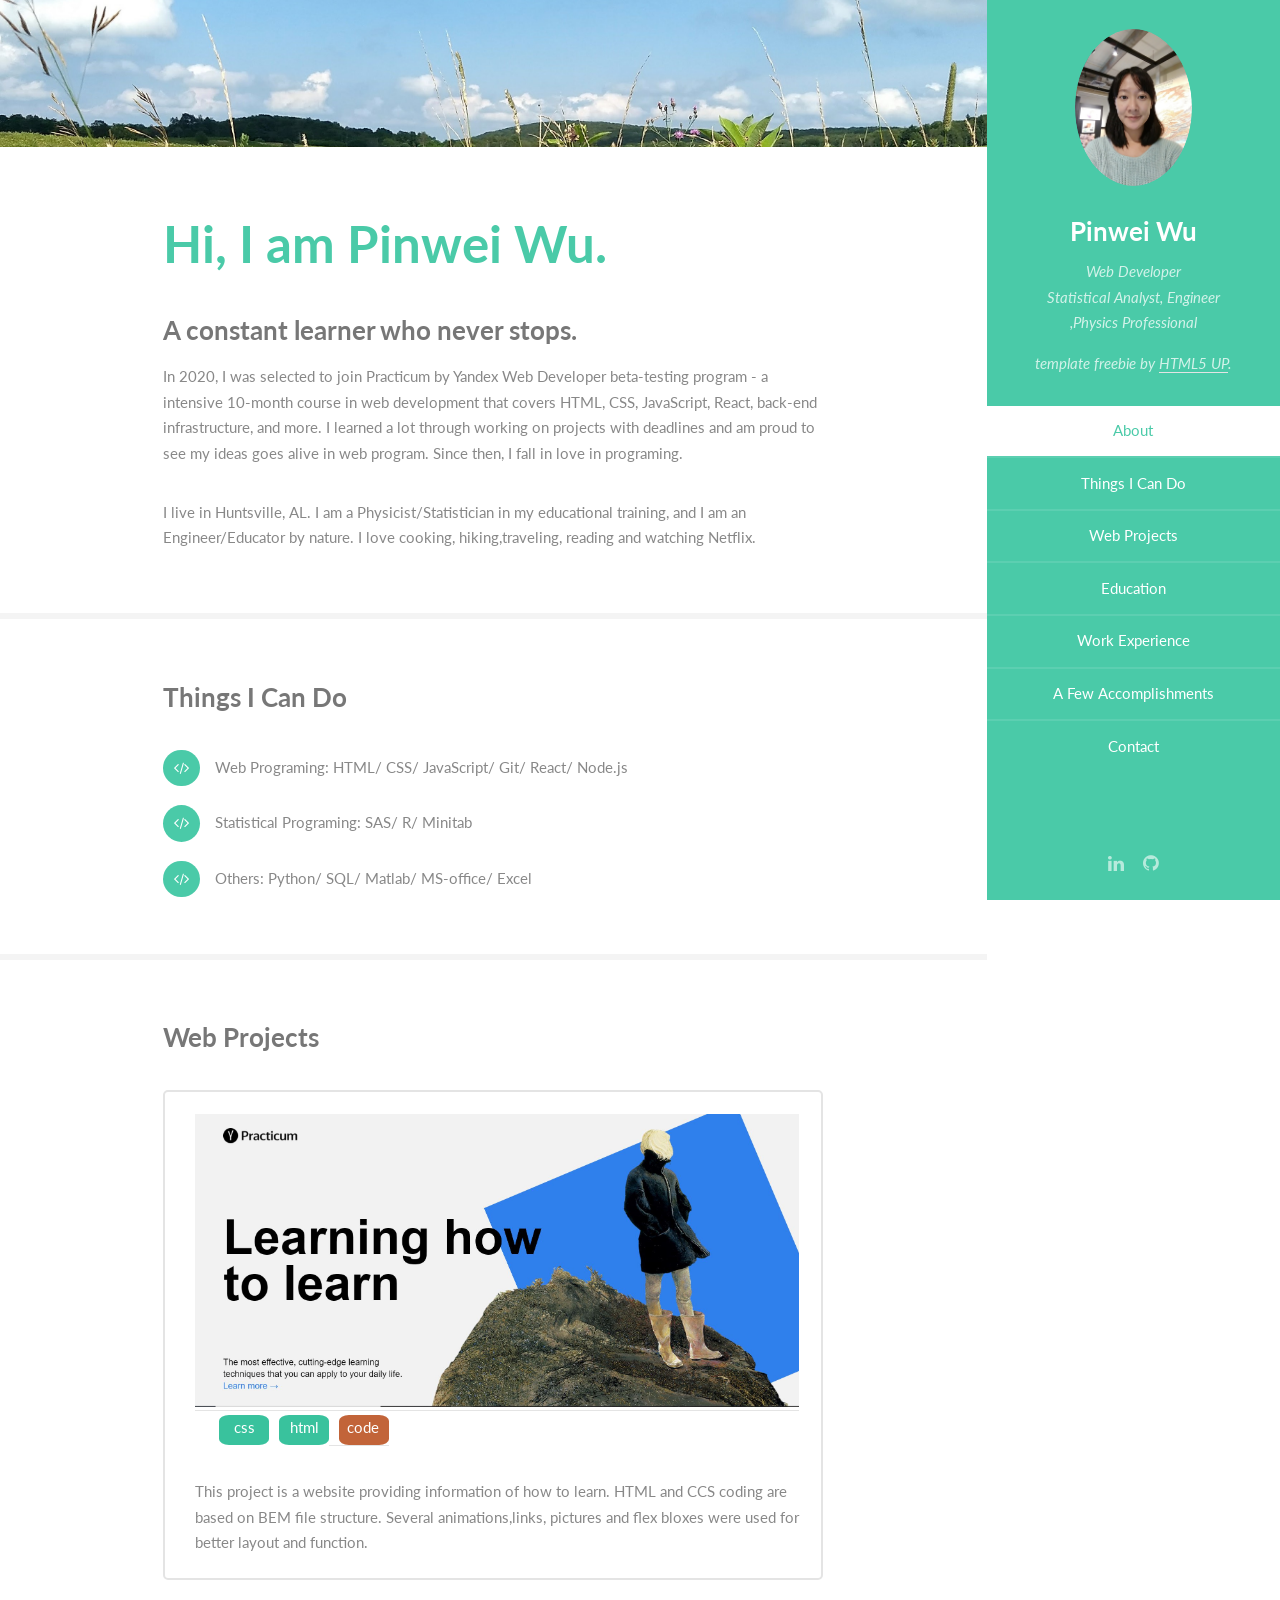
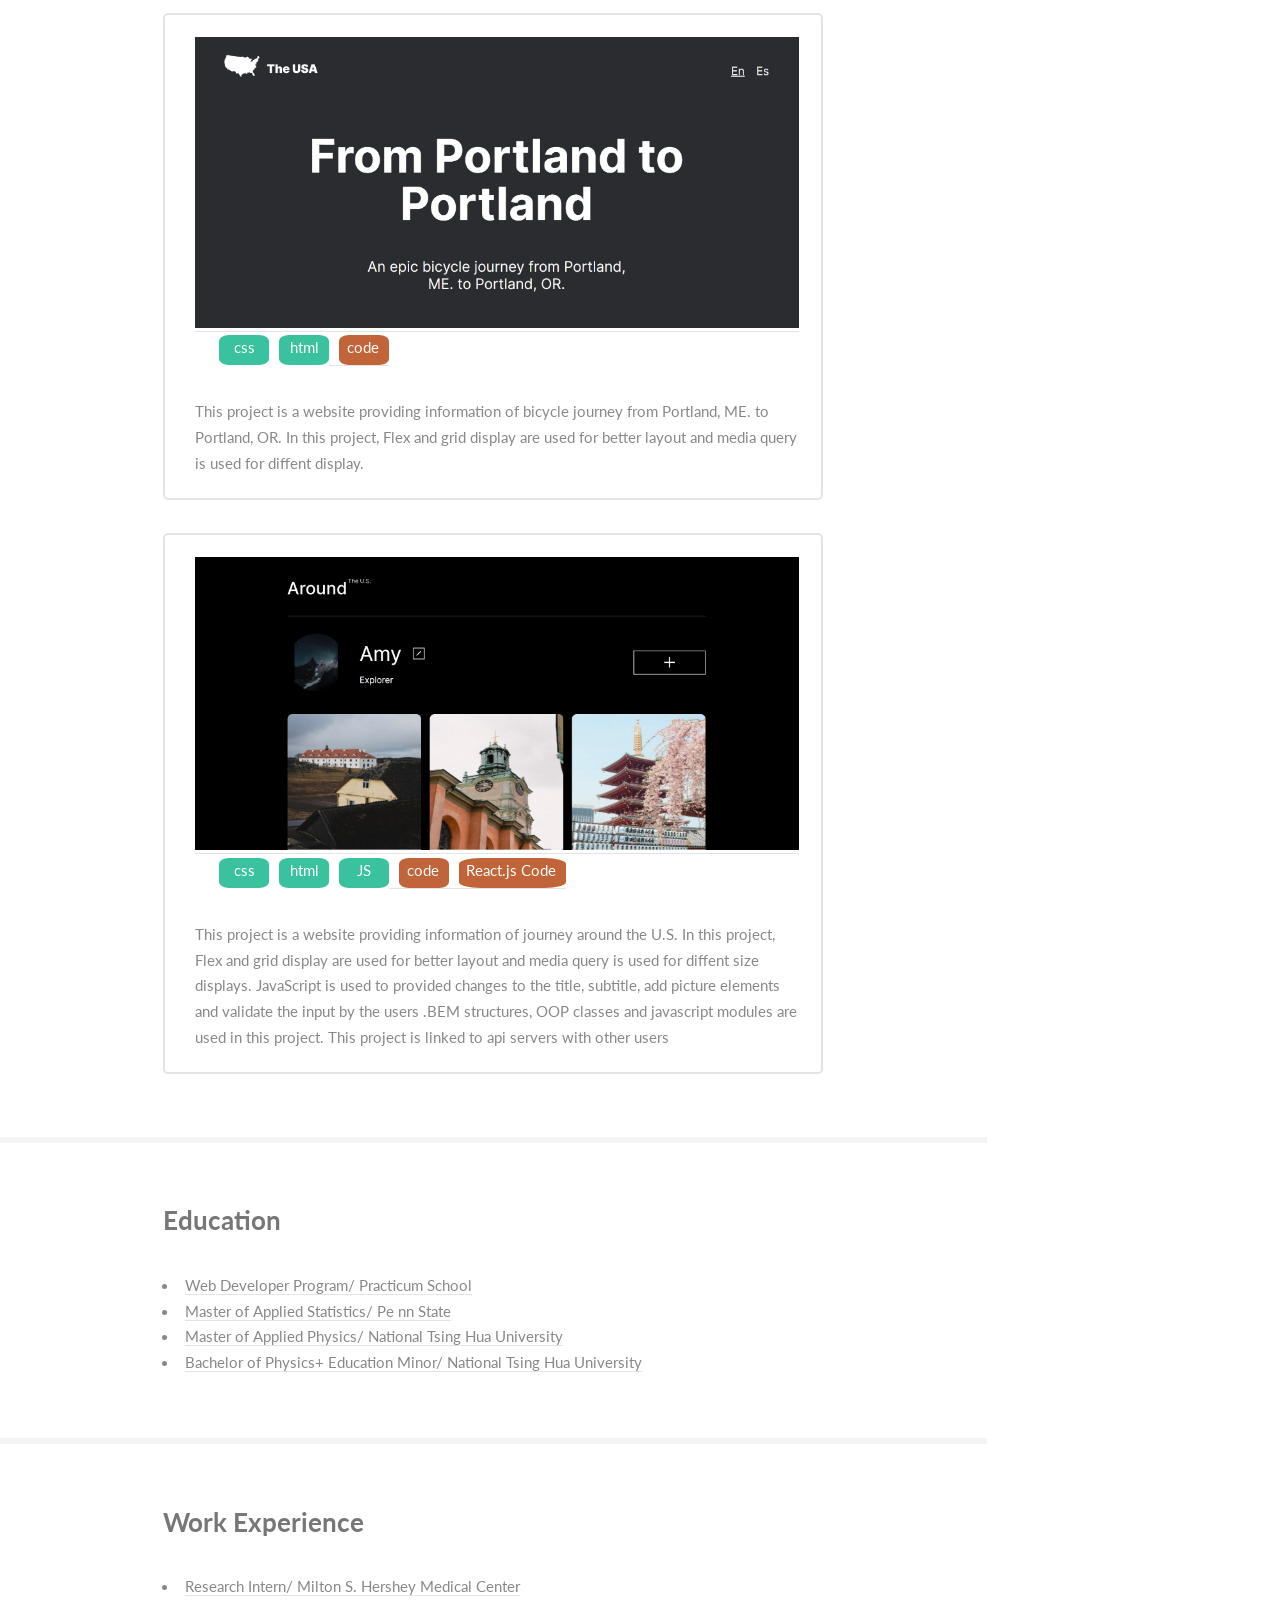
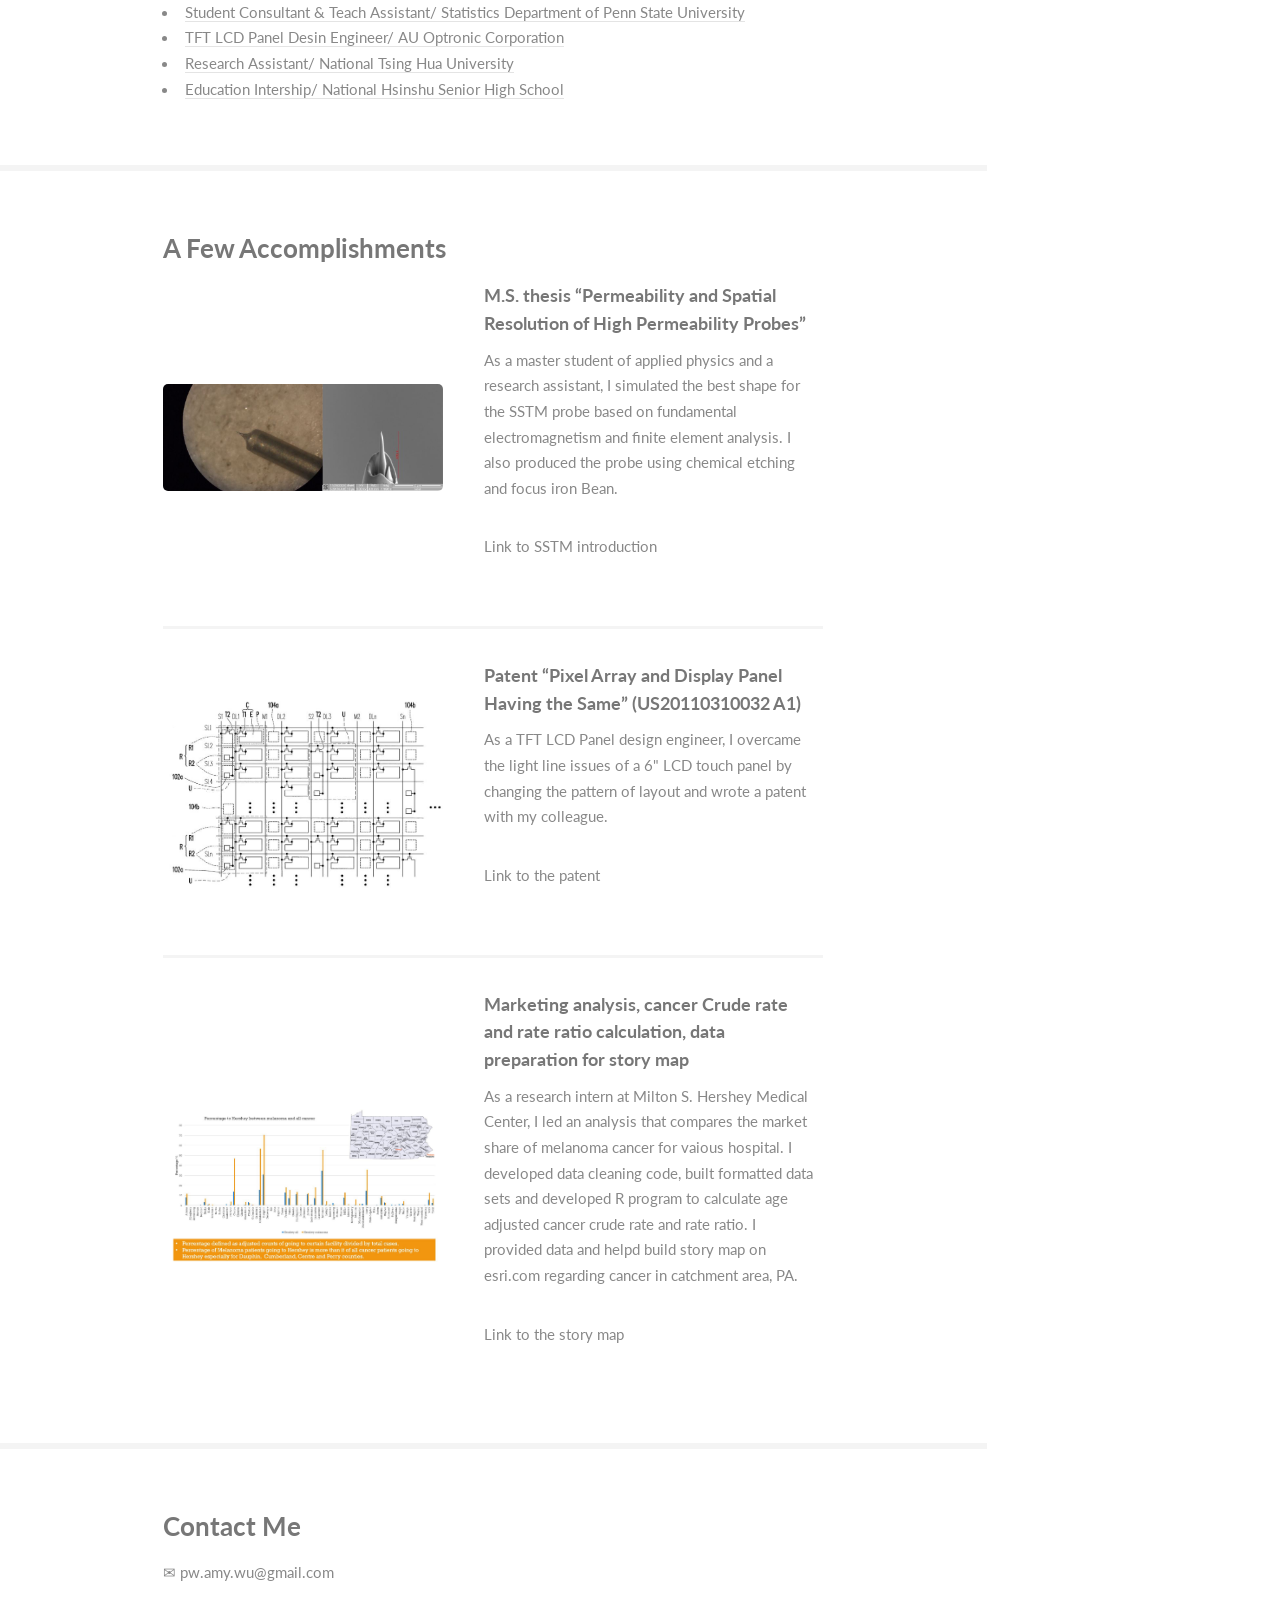
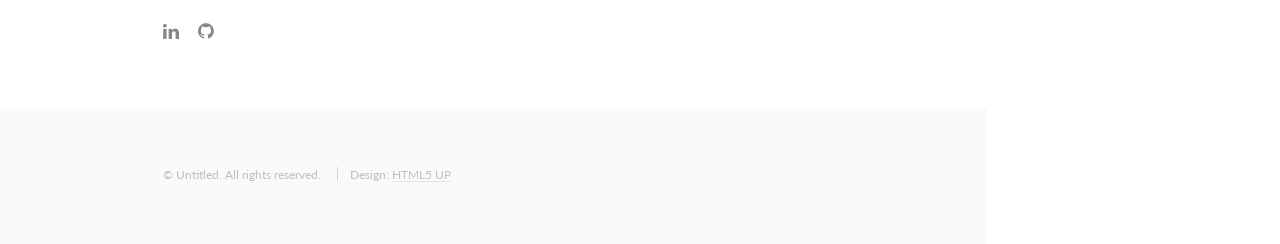
==== index.html @ b26b3c8a "test" ====
<!DOCTYPE HTML>
<!--
	Read Only by HTML5 UP
	html5up.net | @ajlkn
	Free for personal and commercial use under the CCA 3.0 license (html5up.net/license)
-->
<html>

<head>
	<title>Pinwei Amy Wu</title>
	<meta charset="utf-8" />
	<meta name="viewport" content="width=device-width, initial-scale=1, user-scalable=no" />
	<link rel="stylesheet" href="assets/css/main.css" />
</head>

<body class="is-preload">

	<!-- Header -->
	<section id="header">
		<header>
			<span class="image avatar"><img src="images/head.jpg" alt="" /></span>
			<h1 id="logo"><a href="#">Pinwei Wu</a></h1>
			<p>Web Developer<br />Statistical Analyst, Engineer<br /> ,Physics Professional</p>
			<p>template freebie by <a href="http://html5up.net">HTML5 UP</a>.</p>
		</header>
		<nav id="nav">
			<ul>
				<li><a href="#one" class="active">About</a></li>
				<li><a href="#two_3">Things I Can Do</a></li>
				<li><a href="#two">Web Projects</a></li>
				<li><a href="#two_1">Education</a></li>
				<li><a href="#two_2">Work Experience</a></li>
				<li><a href="#three">A Few Accomplishments</a></li>
				<li><a href="#four">Contact</a></li>
			</ul>
		</nav>
		<footer>
			<ul class="icons">
				<li><a href="https://www.linkedin.com/in/pinwei-wu-514713120/" class="icon fa-linkedin"><span
							class="label">Linkedin</span></a></li>
				<li><a href="https://github.com/iceicery" class="icon fa-github"><span class="label">Github</span></a>
				</li>
			</ul>

		</footer>
	</section>

	<!-- Wrapper -->
	<div id="wrapper">

		<!-- Main -->
		<div id="main">

			<!-- One -->
			<section id="one">
				<div class="image main" data-position="center">
					<img src="images/banner.jpg" alt="" />
				</div>
				<div class="container">
					<header class="major">
						<h2>Hi, I am Pinwei Wu. </h2>
					</header>
					<h3>A constant learner who never stops.</h3>
					<p>In 2020, I was selected to join Practicum by Yandex Web Developer beta-testing program - a
						intensive 10-month course in web development that covers HTML, CSS, JavaScript, React, back-end
						infrastructure, and more.
						I learned a lot through working on projects with deadlines and am proud to see my ideas goes
						alive
						in web program. Since then, I fall in love in programing. </p>
					<p>I live in Huntsville, AL. I am a Physicist/Statistician in my educational training, and I am an
						Engineer/Educator by nature. I love cooking, hiking,traveling, reading and watching Netflix.</p>

				</div>

			</section>
			<!-- Two -->
			<section id="two_3">
				<div class="container">
					<h3>Things I Can Do</h3>
					<p></p>
					<ul class="feature-icons">
						<li class="fa-code">Web Programing: HTML/ CSS/ JavaScript/ Git/ React/ Node.js</li>
						<li class="fa-code">Statistical Programing: SAS/ R/ Minitab </li>
						<li class="fa-code">Others: Python/ SQL/ Matlab/ MS-office/ Excel</li>
					</ul>
				</div>
			</section>
			<!-- Two -->
			<section id="two">
				<div class="container">
					<h3>Web Projects</h3>
					<p></p>
					<ul class="review_bottom box">
						<li><a href="https://iceicery.github.io/web_project_1/" target="_blank"><img
									src="images/LearningHowToLearn.JPG" alt="website Img" class="web_img"></a>
							<ul class="pj">
								<li class="pj__lan">css</li>
								<li class="pj__lan">html</li>
								<a href="https://github.com/iceicery/web_project_1" target="_blank"><li class="pj__code">code</li></a>
							</ul>
					
					<p>This project is a website providing information of how to learn. HTML and CCS coding are
						based on BEM file structure.
						Several animations,links, pictures and flex bloxes were used for better layout and
						function.</p>
					</ul>
					</li>
					<ul class="review_bottom box">
						<li><a href="https://iceicery.github.io/web_project_3/" target="_blank"><img
									src="images/FromPortlandToPortland.JPG" alt="website Img" class="web_img"></a>
							<ul class="pj">
								<li class="pj__lan">css</li>
								<li class="pj__lan">html</li>
								<a href="https://github.com/iceicery/web_project_3" target="_blank"><li class="pj__code">code</li></a>
							</ul>
							<p>This project is a website providing information of bicycle journey from Portland, ME. to
								Portland, OR.
								In this project, Flex and grid display are used for better layout and media query is
								used for diffent display.</p>
						</li>
					</ul>
					<ul class="review_bottom box">
						<li><a href="https://iceicery.github.io/web_project_4/dist/index.html" target="_blank"><img
									src="images/AroundUs.JPG" alt="website Img" class="web_img"></a>
							<ul class="pj">
								<li class="pj__lan">css</li>
								<li class="pj__lan">html</li>
								<li class="pj__lan">JS</li>
								<a class="link" href="https://github.com/iceicery/web_project_4" target="_blank"><li class="pj__code">code</li></a>
								<a href="https://github.com/iceicery/around-react" target="_blank"><li class="pj__code">React.js Code</li></a>
							</ul>
							<p>This project is a website providing information of journey around the U.S. In this
								project, Flex and grid display are used
								for better layout and media query is used for diffent size displays. JavaScript is used
								to provided changes to the title, subtitle,
								add picture elements and validate the input by the users .BEM structures, OOP classes
								and javascript modules are used in this project. This project is linked to api servers
								with other users</p>
						</li>
					</ul>
				</div>
			</section>
			<section id="two_1">
				<div class="container">
					<h3>Education</h3>
					<p></p>

					<ul class="review_bottom">
						<li><a href="https://www.linkedin.com/school/practicum-by-yandex/">Web Developer Program/
								Practicum School</a></li>
						<li><a href="http://stat.psu.edu/">Master of Applied Statistics/ Pe nn State</a></li>
						<li><a href="http://nthu-en.web.nthu.edu.tw/files/13-1902-76792.php">Master of Applied Physics/
								National Tsing Hua University</a></li>
						<li><a href="http://nthu-en.web.nthu.edu.tw/bin/home.php?Lang=zh-tw">Bachelor of Physics+
								Education Minor/ National Tsing Hua University</a></li>

					</ul>
				</div>
			</section>

			<!-- Two -->
			<section id="two_2">
				<div class="container">
					<h3>Work Experience</h3>
					<p></p>

					<ul class="review_bottom">
						<li><a href="https://hmc.pennstatehealth.org/">Research Intern/ Milton S. Hershey Medical
								Center</a></li>
						<li><a href="http://stat.psu.edu/">Student Consultant & Teach Assistant/ Statistics Department
								of Penn State University</a></li>
						<li><a href="https://auo.com/en-global">TFT LCD Panel Desin Engineer/ AU Optronic
								Corporation</a></li>
						<li><a href="http://nthu-en.web.nthu.edu.tw/files/13-1902-76792.php">Research Assistant/
								National Tsing Hua University</a></li>
						<li><a href="http://www.hchs.hc.edu.tw/bin/home.php">Education Intership/ National Hsinshu
								Senior High School</a></li>

					</ul>
					</ul>
				</div>
			</section>

			<!-- Three -->
			<section id="three">
				<div class="container">
					<h3>A Few Accomplishments</h3>
					<div class="features">
						<article>
							<a href="#" class="image"><img src="images/probes.jpg" alt="" /></a>
							<div class="inner">
								<h4>M.S. thesis “Permeability and Spatial Resolution of High Permeability Probes”</h4>
								<p>As a master student of applied physics and a research assistant, I simulated the best
									shape for the SSTM probe based on fundamental electromagnetism and finite element
									analysis. I also produced the probe using chemical etching and focus iron Bean.</p>
								<a href="https://patents.google.com/patent/US20070268016A1/en">
									<p>Link to SSTM introduction</p>
								</a>
							</div>
						</article>
						<article>
							<a href="#" class="image"><img src="images/patent.jpg" alt="" /></a>
							<div class="inner">
								<h4> Patent “Pixel Array and Display Panel Having the Same” (US20110310032 A1)</h4>
								<p>As a TFT LCD Panel design engineer, I overcame the light line issues of a 6" LCD
									touch panel by changing the pattern of layout and wrote a patent with my colleague.
								</p><a href="https://patents.google.com/patent/US20110310032">
									<p>Link to the patent</p>
								</a>
							</div>
						</article>
						<article>
							<a href="#" class="image"><img src="images/melanoma.jpg" alt="" /></a>
							<div class="inner">
								<h4>Marketing analysis, cancer Crude rate and rate ratio calculation, data preparation
									for story map </h4>
								<p> As a research intern at Milton S. Hershey Medical Center, I led an analysis that
									compares the market share of melanoma cancer for vaious hospital. I developed data
									cleaning code, built formatted data sets and developed R program to calculate age
									adjusted cancer crude rate and rate ratio. I provided data and helpd build story map
									on esri.com regarding cancer in catchment area, PA.</p><a
									href="http://redlands.pop.psu.edu/storymap/index.html?bookmark=%E2%97%8B%20PSCI">
									<p>Link to the story map</p>
								</a>
							</div>
						</article>
					</div>
				</div>
			</section>

			<!-- Four -->
			<section id="four">
				<div class="container">
					<h3>Contact Me</h3>
					<p> &#9993; pw.amy.wu@gmail.com</p>
					<ul class="icons">
						<li><a href="https://www.linkedin.com/in/pinwei-wu-514713120/" class="icon fa-linkedin"><span
									class="label">Linkedin</span></a></li>
						<li><a href="https://github.com/iceicery" class="icon fa-github"><span class="label">Github</span></a>
						</li>
					</ul>
					<!--
					<form method="post" action="https://formspree.io/pw.amy.wu@gmail.com">
						<div class="row gtr-uniform">
							<div class="col-6 col-12-xsmall"><input type="text" name="name" id="name"
									placeholder="Name" />
							</div>
							<div class="col-6 col-12-xsmall"><input type="email" name="email" id="email"
									placeholder="Email" /></div>
							<div class="col-12"><input type="text" name="subject" id="subject" placeholder="Subject" />
							</div>
							<div class="col-12"><textarea name="message" id="message" placeholder="Message"
									rows="6"></textarea></div>
							<div class="col-12">
								<ul class="actions">
									<li><input type="submit" class="primary" value="Send Message" /></li>
									<li><input type="reset" value="Reset Form" /></li>
								</ul>
							</div>
						</div>
					</form>
				-->
				</div>
			</section>

			<!-- Five -->
			<!--
							<section id="five">
								<div class="container">
									<h3>Elements</h3>

									<section>
										<h4>Text</h4>
										<p>This is <b>bold</b> and this is <strong>strong</strong>. This is <i>italic</i> and this is <em>emphasized</em>.
										This is <sup>superscript</sup> text and this is <sub>subscript</sub> text.
										This is <u>underlined</u> and this is code: <code>for (;;) { ... }</code>. Finally, <a href="#">this is a link</a>.</p>
										<hr />
										<header>
											<h4>Heading with a Subtitle</h4>
											<p>Lorem ipsum dolor sit amet nullam id egestas urna aliquam</p>
										</header>
										<p>Nunc lacinia ante nunc ac lobortis. Interdum adipiscing gravida odio porttitor sem non mi integer non faucibus ornare mi ut ante amet placerat aliquet. Volutpat eu sed ante lacinia sapien lorem accumsan varius montes viverra nibh in adipiscing blandit tempus accumsan.</p>
										<header>
											<h5>Heading with a Subtitle</h5>
											<p>Lorem ipsum dolor sit amet nullam id egestas urna aliquam</p>
										</header>
										<p>Nunc lacinia ante nunc ac lobortis. Interdum adipiscing gravida odio porttitor sem non mi integer non faucibus ornare mi ut ante amet placerat aliquet. Volutpat eu sed ante lacinia sapien lorem accumsan varius montes viverra nibh in adipiscing blandit tempus accumsan.</p>
										<hr />
										<h2>Heading Level 2</h2>
										<h3>Heading Level 3</h3>
										<h4>Heading Level 4</h4>
										<h5>Heading Level 5</h5>
										<h6>Heading Level 6</h6>
										<hr />
										<h5>Blockquote</h5>
										<blockquote>Fringilla nisl. Donec accumsan interdum nisi, quis tincidunt felis sagittis eget tempus euismod. Vestibulum ante ipsum primis in faucibus vestibulum. Blandit adipiscing eu felis iaculis volutpat ac adipiscing accumsan faucibus. Vestibulum ante ipsum primis in faucibus lorem ipsum dolor sit amet nullam adipiscing eu felis.</blockquote>
										<h5>Preformatted</h5>
										<pre><code>i = 0;

while (!deck.isInOrder()) {
    print 'Iteration ' + i;
    deck.shuffle();
    i++;
}

print 'It took ' + i + ' iterations to sort the deck.';</code></pre>
									</section>

									<section>
										<h4>Lists</h4>
										<div class="row">
											<div class="col-6 col-12-xsmall">
												<h5>Unordered</h5>
												<ul>
													<li>Dolor pulvinar etiam magna etiam.</li>
													<li>Sagittis adipiscing lorem eleifend.</li>
													<li>Felis enim feugiat dolore viverra.</li>
												</ul>
												<h5>Alternate</h5>
												<ul class="alt">
													<li>Dolor pulvinar etiam magna etiam.</li>
													<li>Sagittis adipiscing lorem eleifend.</li>
													<li>Felis enim feugiat dolore viverra.</li>
												</ul>
											</div>
											<div class="col-6 col-12-xsmall">
												<h5>Ordered</h5>
												<ol>
													<li>Dolor pulvinar etiam magna etiam.</li>
													<li>Etiam vel felis at lorem sed viverra.</li>
													<li>Felis enim feugiat dolore viverra.</li>
													<li>Dolor pulvinar etiam magna etiam.</li>
													<li>Etiam vel felis at lorem sed viverra.</li>
													<li>Felis enim feugiat dolore viverra.</li>
												</ol>
												<h5>Icons</h5>
												<ul class="icons">
													<li><a href="#" class="icon fa-twitter"><span class="label">Twitter</span></a></li>
													<li><a href="#" class="icon fa-facebook"><span class="label">Facebook</span></a></li>
													<li><a href="#" class="icon fa-instagram"><span class="label">Instagram</span></a></li>
													<li><a href="#" class="icon fa-github"><span class="label">Github</span></a></li>
													<li><a href="#" class="icon fa-dribbble"><span class="label">Dribbble</span></a></li>
													<li><a href="#" class="icon fa-tumblr"><span class="label">Tumblr</span></a></li>
												</ul>
											</div>
										</div>
										<h5>Actions</h5>
										<ul class="actions">
											<li><a href="#" class="button primary">Default</a></li>
											<li><a href="#" class="button">Default</a></li>
											<li><a href="#" class="button alt">Default</a></li>
										</ul>
										<ul class="actions small">
											<li><a href="#" class="button primary small">Small</a></li>
											<li><a href="#" class="button small">Small</a></li>
											<li><a href="#" class="button alt small">Small</a></li>
										</ul>
										<div class="row">
											<div class="col-3 col-6-medium col-12-xsmall">
												<ul class="actions stacked">
													<li><a href="#" class="button primary">Default</a></li>
													<li><a href="#" class="button">Default</a></li>
													<li><a href="#" class="button alt">Default</a></li>
												</ul>
											</div>
											<div class="col-3 col-6 col-12-xsmall">
												<ul class="actions stacked">
													<li><a href="#" class="button primary small">Small</a></li>
													<li><a href="#" class="button small">Small</a></li>
													<li><a href="#" class="button alt small">Small</a></li>
												</ul>
											</div>
											<div class="col-3 col-6-medium col-12-xsmall">
												<ul class="actions stacked">
													<li><a href="#" class="button primary fit">Default</a></li>
													<li><a href="#" class="button fit">Default</a></li>
													<li><a href="#" class="button alt fit">Default</a></li>
												</ul>
											</div>
											<div class="col-3 col-6-medium col-12-xsmall">
												<ul class="actions stacked">
													<li><a href="#" class="button primary small fit">Small</a></li>
													<li><a href="#" class="button small fit">Small</a></li>
													<li><a href="#" class="button alt small fit">Small</a></li>
												</ul>
											</div>
										</div>
									</section>

									<section>
										<h4>Table</h4>
										<h5>Default</h5>
										<div class="table-wrapper">
											<table>
												<thead>
													<tr>
														<th>Name</th>
														<th>Description</th>
														<th>Price</th>
													</tr>
												</thead>
												<tbody>
													<tr>
														<td>Item One</td>
														<td>Ante turpis integer aliquet porttitor.</td>
														<td>29.99</td>
													</tr>
													<tr>
														<td>Item Two</td>
														<td>Vis ac commodo adipiscing arcu aliquet.</td>
														<td>19.99</td>
													</tr>
													<tr>
														<td>Item Three</td>
														<td> Morbi faucibus arcu accumsan lorem.</td>
														<td>29.99</td>
													</tr>
													<tr>
														<td>Item Four</td>
														<td>Vitae integer tempus condimentum.</td>
														<td>19.99</td>
													</tr>
													<tr>
														<td>Item Five</td>
														<td>Ante turpis integer aliquet porttitor.</td>
														<td>29.99</td>
													</tr>
												</tbody>
												<tfoot>
													<tr>
														<td colspan="2"></td>
														<td>100.00</td>
													</tr>
												</tfoot>
											</table>
										</div>

										<h5>Alternate</h5>
										<div class="table-wrapper">
											<table class="alt">
												<thead>
													<tr>
														<th>Name</th>
														<th>Description</th>
														<th>Price</th>
													</tr>
												</thead>
												<tbody>
													<tr>
														<td>Item One</td>
														<td>Ante turpis integer aliquet porttitor.</td>
														<td>29.99</td>
													</tr>
													<tr>
														<td>Item Two</td>
														<td>Vis ac commodo adipiscing arcu aliquet.</td>
														<td>19.99</td>
													</tr>
													<tr>
														<td>Item Three</td>
														<td> Morbi faucibus arcu accumsan lorem.</td>
														<td>29.99</td>
													</tr>
													<tr>
														<td>Item Four</td>
														<td>Vitae integer tempus condimentum.</td>
														<td>19.99</td>
													</tr>
													<tr>
														<td>Item Five</td>
														<td>Ante turpis integer aliquet porttitor.</td>
														<td>29.99</td>
													</tr>
												</tbody>
												<tfoot>
													<tr>
														<td colspan="2"></td>
														<td>100.00</td>
													</tr>
												</tfoot>
											</table>
										</div>
									</section>

									<section>
										<h4>Buttons</h4>
										<ul class="actions">
											<li><a href="#" class="button primary">Primary</a></li>
											<li><a href="#" class="button">Default</a></li>
											<li><a href="#" class="button alt">Alternate</a></li>
										</ul>
										<ul class="actions">
											<li><a href="#" class="button primary large">Large</a></li>
											<li><a href="#" class="button">Default</a></li>
											<li><a href="#" class="button alt small">Small</a></li>
										</ul>
										<ul class="actions fit">
											<li><a href="#" class="button primary fit">Fit</a></li>
											<li><a href="#" class="button fit">Fit</a></li>
											<li><a href="#" class="button alt fit">Fit</a></li>
										</ul>
										<ul class="actions fit small">
											<li><a href="#" class="button primary fit small">Fit + Small</a></li>
											<li><a href="#" class="button fit small">Fit + Small</a></li>
											<li><a href="#" class="button alt fit small">Fit + Small</a></li>
										</ul>
										<ul class="actions">
											<li><a href="#" class="button primary icon fa-download">Icon</a></li>
											<li><a href="#" class="button icon fa-download">Icon</a></li>
											<li><a href="#" class="button alt icon fa-check">Icon</a></li>
										</ul>
										<ul class="actions">
											<li><span class="button primary disabled">Primary</span></li>
											<li><span class="button disabled">Default</span></li>
											<li><span class="button alt disabled">Alternate</span></li>
										</ul>
									</section>

									<section>
										<h4>Form</h4>
										<form method="post" action="#">
											<div class="row gtr-uniform">
												<div class="col-6 col-12-xsmall">
													<input type="text" name="demo-name" id="demo-name" value="" placeholder="Name" />
												</div>
												<div class="col-6 col-12-xsmall">
													<input type="email" name="demo-email" id="demo-email" value="" placeholder="Email" />
												</div>
												<div class="col-12">
													<select name="demo-category" id="demo-category">
														<option value="">- Category -</option>
														<option value="1">Manufacturing</option>
														<option value="1">Shipping</option>
														<option value="1">Administration</option>
														<option value="1">Human Resources</option>
													</select>
												</div>
												<div class="col-4 col-12-medium">
													<input type="radio" id="demo-priority-low" name="demo-priority" checked>
													<label for="demo-priority-low">Low Priority</label>
												</div>
												<div class="col-4 col-12-medium">
													<input type="radio" id="demo-priority-normal" name="demo-priority">
													<label for="demo-priority-normal">Normal Priority</label>
												</div>
												<div class="col-4 col-12-medium">
													<input type="radio" id="demo-priority-high" name="demo-priority">
													<label for="demo-priority-high">High Priority</label>
												</div>
												<div class="col-6 col-12-medium">
													<input type="checkbox" id="demo-copy" name="demo-copy">
													<label for="demo-copy">Email me a copy of this message</label>
												</div>
												<div class="col-6 col-12-medium">
													<input type="checkbox" id="demo-human" name="demo-human" checked>
													<label for="demo-human">I am a human and not a robot</label>
												</div>
												<div class="col-12">
													<textarea name="demo-message" id="demo-message" placeholder="Enter your message" rows="6"></textarea>
												</div>
												<div class="col-12">
													<ul class="actions">
														<li><input type="submit" value="Send Message" /></li>
														<li><input type="reset" value="Reset" class="alt" /></li>
													</ul>
												</div>
											</div>
										</form>
									</section>

									<section>
										<h4>Image</h4>
										<h5>Fit</h5>
										<span class="image fit"><img src="images/banner.jpg" alt="" /></span>
										<div class="box alt">
											<div class="row gtr-50 gtr-uniform">
												<div class="col-4"><span class="image fit"><img src="images/pic01.jpg" alt="" /></span></div>
												<div class="col-4"><span class="image fit"><img src="images/pic02.jpg" alt="" /></span></div>
												<div class="col-4"><span class="image fit"><img src="images/pic03.jpg" alt="" /></span></div>
												<div class="col-4"><span class="image fit"><img src="images/pic02.jpg" alt="" /></span></div>
												<div class="col-4"><span class="image fit"><img src="images/pic03.jpg" alt="" /></span></div>
												<div class="col-4"><span class="image fit"><img src="images/pic01.jpg" alt="" /></span></div>
												<div class="col-4"><span class="image fit"><img src="images/pic03.jpg" alt="" /></span></div>
												<div class="col-4"><span class="image fit"><img src="images/pic01.jpg" alt="" /></span></div>
												<div class="col-4"><span class="image fit"><img src="images/pic02.jpg" alt="" /></span></div>
											</div>
										</div>
										<h5>Left &amp; Right</h5>
										<p><span class="image left"><img src="images/avatar.jpg" alt="" /></span>Fringilla nisl. Donec accumsan interdum nisi, quis tincidunt felis sagittis eget. tempus euismod. Vestibulum ante ipsum primis in faucibus vestibulum. Blandit adipiscing eu felis iaculis volutpat ac adipiscing accumsan eu faucibus. Integer ac pellentesque praesent tincidunt felis sagittis eget. tempus euismod. Vestibulum ante ipsum primis in faucibus vestibulum. Blandit adipiscing eu felis iaculis volutpat ac adipiscing accumsan eu faucibus. Integer ac pellentesque praesent. Donec accumsan interdum nisi, quis tincidunt felis sagittis eget. tempus euismod. Vestibulum ante ipsum primis in faucibus vestibulum. Blandit adipiscing eu felis iaculis volutpat ac adipiscing accumsan eu faucibus. Integer ac pellentesque praesent tincidunt felis sagittis eget. tempus euismod. Vestibulum ante ipsum primis in faucibus vestibulum. Blandit adipiscing eu felis iaculis volutpat ac adipiscing accumsan eu faucibus. Integer ac pellentesque praesent.</p>
										<p><span class="image right"><img src="images/avatar.jpg" alt="" /></span>Fringilla nisl. Donec accumsan interdum nisi, quis tincidunt felis sagittis eget. tempus euismod. Vestibulum ante ipsum primis in faucibus vestibulum. Blandit adipiscing eu felis iaculis volutpat ac adipiscing accumsan eu faucibus. Integer ac pellentesque praesent tincidunt felis sagittis eget. tempus euismod. Vestibulum ante ipsum primis in faucibus vestibulum. Blandit adipiscing eu felis iaculis volutpat ac adipiscing accumsan eu faucibus. Integer ac pellentesque praesent. Donec accumsan interdum nisi, quis tincidunt felis sagittis eget. tempus euismod. Vestibulum ante ipsum primis in faucibus vestibulum. Blandit adipiscing eu felis iaculis volutpat ac adipiscing accumsan eu faucibus. Integer ac pellentesque praesent tincidunt felis sagittis eget. tempus euismod. Vestibulum ante ipsum primis in faucibus vestibulum. Blandit adipiscing eu felis iaculis volutpat ac adipiscing accumsan eu faucibus. Integer ac pellentesque praesent.</p>
									</section>

								</div>
							</section>
						-->

		</div>

		<!-- Footer -->
		<section id="footer">
			<div class="container">
				<ul class="copyright">
					<li>&copy; Untitled. All rights reserved.</li>
					<li>Design: <a href="http://html5up.net">HTML5 UP</a></li>
				</ul>
			</div>
		</section>

	</div>

	<!-- Scripts -->
	<script src="assets/js/jquery.min.js"></script>
	<script src="assets/js/jquery.scrollex.min.js"></script>
	<script src="assets/js/jquery.scrolly.min.js"></script>
	<script src="assets/js/browser.min.js"></script>
	<script src="assets/js/breakpoints.min.js"></script>
	<script src="assets/js/util.js"></script>
	<script src="assets/js/main.js"></script>

</body>

</html>
---- assets/css/main.css ----
@import url("font-awesome.min.css");
@import url("https://fonts.googleapis.com/css?family=Lato:400,400italic,700,700italic|Source+Code+Pro:400");

/*
	Read Only by HTML5 UP
	html5up.net | @ajlkn
	Free for personal and commercial use under the CCA 3.0 license (html5up.net/license)
*/

html, body, div, span, applet, object,
iframe, h1, h2, h3, h4, h5, h6, p, blockquote,
pre, a, abbr, acronym, address, big, cite,
code, del, dfn, em, img, ins, kbd, q, s, samp,
small, strike, strong, sub, sup, tt, var, b,
u, i, center, dl, dt, dd, ol, ul, li, fieldset,
form, label, legend, table, caption, tbody,
tfoot, thead, tr, th, td, article, aside,
canvas, details, embed, figure, figcaption,
footer, header, hgroup, menu, nav, output, ruby,
section, summary, time, mark, audio, video {
	margin: 0;
	padding: 0;
	border: 0;
	font-size: 100%;
	font: inherit;
	vertical-align: baseline;}

article, aside, details, figcaption, figure,
footer, header, hgroup, menu, nav, section {
	display: block;}

body {
	line-height: 1;
}

ol, ul {
	list-style: none;
}

blockquote, q {
	quotes: none;
}

	blockquote:before, blockquote:after, q:before, q:after {
		content: '';
		content: none;
	}

table {
	border-collapse: collapse;
	border-spacing: 0;
}

body {
	-webkit-text-size-adjust: none;
}

mark {
	background-color: transparent;
	color: inherit;
}

input::-moz-focus-inner {
	border: 0;
	padding: 0;
}

input, select, textarea {
	-moz-appearance: none;
	-webkit-appearance: none;
	-ms-appearance: none;
	appearance: none;
}

/* Basic */

	html {
		box-sizing: border-box;
	}

	*, *:before, *:after {
		box-sizing: inherit;
	}

	body {
		background: #fff;
	}

		body.is-preload *, body.is-preload *:before, body.is-preload *:after {
			-moz-animation: none !important;
			-webkit-animation: none !important;
			-ms-animation: none !important;
			animation: none !important;
			-moz-transition: none !important;
			-webkit-transition: none !important;
			-ms-transition: none !important;
			transition: none !important;
		}

	body, input, select, textarea {
		color: #888;
		font-family: "Lato", sans-serif;
		font-size: 16pt;
		font-weight: 400;
		line-height: 1.75em;
	}

	a {
		-moz-transition: color 0.2s ease-in-out, border-color 0.2s ease-in-out;
		-webkit-transition: color 0.2s ease-in-out, border-color 0.2s ease-in-out;
		-ms-transition: color 0.2s ease-in-out, border-color 0.2s ease-in-out;
		transition: color 0.2s ease-in-out, border-color 0.2s ease-in-out;
		border-bottom: solid 1px #e4e4e4;
		color: inherit;
		text-decoration: none;
	}

		a:hover {
			border-bottom-color: transparent;
			color: #4acaa8 !important;
		}

	strong, b {
		color: #777;
		font-weight: 700;
	}

	em, i {
		font-style: italic;
	}

	p {
		margin: 0 0 2.25em 0;
	}

	h1, h2, h3, h4, h5, h6 {
		color: #777;
		font-weight: 700;
		line-height: 1em;
		margin: 0 0 0.5625em 0;
	}

		h1 a, h2 a, h3 a, h4 a, h5 a, h6 a {
			border: 0;
			color: inherit;
			text-decoration: none;
		}

	h2 {
		font-size: 2em;
		line-height: 1.5em;
	}

	h3 {
		font-size: 1.75em;
		line-height: 1.5em;
	}

	h4 {
		font-size: 1.25em;
		line-height: 1.5em;
	}

	h5 {
		font-size: 0.9em;
		line-height: 1.5em;
	}

	h6 {
		font-size: 0.7em;
		line-height: 1.5em;
	}

	sub {
		font-size: 0.8em;
		position: relative;
		top: 0.5em;
	}

	sup {
		font-size: 0.8em;
		position: relative;
		top: -0.5em;
	}

	hr {
		border: 0;
		border-bottom: solid 2px #f4f4f4;
		margin: 2.25em 0;
	}

		hr.major {
			margin: 3.375em 0;
		}

	blockquote {
		border-left: solid 8px #e4e4e4;
		font-style: italic;
		margin: 0 0 2.25em 0;
		padding: 0.5em 0 0.5em 2em;
	}

	code {
		background: #555;
		border-radius: 5px;
		color: #fff;
		font-family: "Source Code Pro", monospace;
		font-size: 0.9em;
		margin: 0 0.25em;
		padding: 0.25em 0.65em;
	}

	pre {
		font-family: "Source Code Pro", monospace;
		font-size: 0.9em;
		margin: 0 0 2.25em 0;
	}

		pre code {
			-webkit-overflow-scrolling: touch;
			display: block;
			line-height: 1.5em;
			overflow-x: auto;
			padding: 1em 1.5em;
		}

	.align-left {
		text-align: left;
	}

	.align-center {
		text-align: center;
	}

	.align-right {
		text-align: right;
	}

/* Row */

	.row {
		display: flex;
		flex-wrap: wrap;
		box-sizing: border-box;
		align-items: stretch;
	}

		.row > * {
			box-sizing: border-box;
		}

		.row.gtr-uniform > * > :last-child {
			margin-bottom: 0;
		}

		.row.aln-left {
			justify-content: flex-start;
		}

		.row.aln-center {
			justify-content: center;
		}

		.row.aln-right {
			justify-content: flex-end;
		}

		.row.aln-top {
			align-items: flex-start;
		}

		.row.aln-middle {
			align-items: center;
		}

		.row.aln-bottom {
			align-items: flex-end;
		}

		.row > .imp {
			order: -1;
		}

		.row > .col-1 {
			width: 8.3333333333%;
		}

		.row > .off-1 {
			margin-left: 8.3333333333%;
		}

		.row > .col-2 {
			width: 16.6666666667%;
		}

		.row > .off-2 {
			margin-left: 16.6666666667%;
		}

		.row > .col-3 {
			width: 25%;
		}

		.row > .off-3 {
			margin-left: 25%;
		}

		.row > .col-4 {
			width: 33.3333333333%;
		}

		.row > .off-4 {
			margin-left: 33.3333333333%;
		}

		.row > .col-5 {
			width: 41.6666666667%;
		}

		.row > .off-5 {
			margin-left: 41.6666666667%;
		}

		.row > .col-6 {
			width: 50%;
		}

		.row > .off-6 {
			margin-left: 50%;
		}

		.row > .col-7 {
			width: 58.3333333333%;
		}

		.row > .off-7 {
			margin-left: 58.3333333333%;
		}

		.row > .col-8 {
			width: 66.6666666667%;
		}

		.row > .off-8 {
			margin-left: 66.6666666667%;
		}

		.row > .col-9 {
			width: 75%;
		}

		.row > .off-9 {
			margin-left: 75%;
		}

		.row > .col-10 {
			width: 83.3333333333%;
		}

		.row > .off-10 {
			margin-left: 83.3333333333%;
		}

		.row > .col-11 {
			width: 91.6666666667%;
		}

		.row > .off-11 {
			margin-left: 91.6666666667%;
		}

		.row > .col-12 {
			width: 100%;
		}

		.row > .off-12 {
			margin-left: 100%;
		}

		.row.gtr-0 {
			margin-top: 0;
			margin-left: 0em;
		}

			.row.gtr-0 > * {
				padding: 0 0 0 0em;
			}

			.row.gtr-0.gtr-uniform {
				margin-top: 0em;
			}

				.row.gtr-0.gtr-uniform > * {
					padding-top: 0em;
				}

		.row.gtr-25 {
			margin-top: 0;
			margin-left: -0.5em;
		}

			.row.gtr-25 > * {
				padding: 0 0 0 0.5em;
			}

			.row.gtr-25.gtr-uniform {
				margin-top: -0.5em;
			}

				.row.gtr-25.gtr-uniform > * {
					padding-top: 0.5em;
				}

		.row.gtr-50 {
			margin-top: 0;
			margin-left: -1em;
		}

			.row.gtr-50 > * {
				padding: 0 0 0 1em;
			}

			.row.gtr-50.gtr-uniform {
				margin-top: -1em;
			}

				.row.gtr-50.gtr-uniform > * {
					padding-top: 1em;
				}

		.row {
			margin-top: 0;
			margin-left: -2em;
		}

			.row > * {
				padding: 0 0 0 2em;
			}

			.row.gtr-uniform {
				margin-top: -2em;
			}

				.row.gtr-uniform > * {
					padding-top: 2em;
				}

		.row.gtr-150 {
			margin-top: 0;
			margin-left: -3em;
		}

			.row.gtr-150 > * {
				padding: 0 0 0 3em;
			}

			.row.gtr-150.gtr-uniform {
				margin-top: -3em;
			}

				.row.gtr-150.gtr-uniform > * {
					padding-top: 3em;
				}

		.row.gtr-200 {
			margin-top: 0;
			margin-left: -4em;
		}

			.row.gtr-200 > * {
				padding: 0 0 0 4em;
			}

			.row.gtr-200.gtr-uniform {
				margin-top: -4em;
			}

				.row.gtr-200.gtr-uniform > * {
					padding-top: 4em;
				}

		@media screen and (max-width: 1680px) {

			.row {
				display: flex;
				flex-wrap: wrap;
				box-sizing: border-box;
				align-items: stretch;
			}

				.row > * {
					box-sizing: border-box;
				}

				.row.gtr-uniform > * > :last-child {
					margin-bottom: 0;
				}

				.row.aln-left {
					justify-content: flex-start;
				}

				.row.aln-center {
					justify-content: center;
				}

				.row.aln-right {
					justify-content: flex-end;
				}

				.row.aln-top {
					align-items: flex-start;
				}

				.row.aln-middle {
					align-items: center;
				}

				.row.aln-bottom {
					align-items: flex-end;
				}

				.row > .imp-xlarge {
					order: -1;
				}

				.row > .col-1-xlarge {
					width: 8.3333333333%;
				}

				.row > .off-1-xlarge {
					margin-left: 8.3333333333%;
				}

				.row > .col-2-xlarge {
					width: 16.6666666667%;
				}

				.row > .off-2-xlarge {
					margin-left: 16.6666666667%;
				}

				.row > .col-3-xlarge {
					width: 25%;
				}

				.row > .off-3-xlarge {
					margin-left: 25%;
				}

				.row > .col-4-xlarge {
					width: 33.3333333333%;
				}

				.row > .off-4-xlarge {
					margin-left: 33.3333333333%;
				}

				.row > .col-5-xlarge {
					width: 41.6666666667%;
				}

				.row > .off-5-xlarge {
					margin-left: 41.6666666667%;
				}

				.row > .col-6-xlarge {
					width: 50%;
				}

				.row > .off-6-xlarge {
					margin-left: 50%;
				}

				.row > .col-7-xlarge {
					width: 58.3333333333%;
				}

				.row > .off-7-xlarge {
					margin-left: 58.3333333333%;
				}

				.row > .col-8-xlarge {
					width: 66.6666666667%;
				}

				.row > .off-8-xlarge {
					margin-left: 66.6666666667%;
				}

				.row > .col-9-xlarge {
					width: 75%;
				}

				.row > .off-9-xlarge {
					margin-left: 75%;
				}

				.row > .col-10-xlarge {
					width: 83.3333333333%;
				}

				.row > .off-10-xlarge {
					margin-left: 83.3333333333%;
				}

				.row > .col-11-xlarge {
					width: 91.6666666667%;
				}

				.row > .off-11-xlarge {
					margin-left: 91.6666666667%;
				}

				.row > .col-12-xlarge {
					width: 100%;
				}

				.row > .off-12-xlarge {
					margin-left: 100%;
				}

				.row.gtr-0 {
					margin-top: 0;
					margin-left: 0em;
				}

					.row.gtr-0 > * {
						padding: 0 0 0 0em;
					}

					.row.gtr-0.gtr-uniform {
						margin-top: 0em;
					}

						.row.gtr-0.gtr-uniform > * {
							padding-top: 0em;
						}

				.row.gtr-25 {
					margin-top: 0;
					margin-left: -0.5em;
				}

					.row.gtr-25 > * {
						padding: 0 0 0 0.5em;
					}

					.row.gtr-25.gtr-uniform {
						margin-top: -0.5em;
					}

						.row.gtr-25.gtr-uniform > * {
							padding-top: 0.5em;
						}

				.row.gtr-50 {
					margin-top: 0;
					margin-left: -1em;
				}

					.row.gtr-50 > * {
						padding: 0 0 0 1em;
					}

					.row.gtr-50.gtr-uniform {
						margin-top: -1em;
					}

						.row.gtr-50.gtr-uniform > * {
							padding-top: 1em;
						}

				.row {
					margin-top: 0;
					margin-left: -2em;
				}

					.row > * {
						padding: 0 0 0 2em;
					}

					.row.gtr-uniform {
						margin-top: -2em;
					}

						.row.gtr-uniform > * {
							padding-top: 2em;
						}

				.row.gtr-150 {
					margin-top: 0;
					margin-left: -3em;
				}

					.row.gtr-150 > * {
						padding: 0 0 0 3em;
					}

					.row.gtr-150.gtr-uniform {
						margin-top: -3em;
					}

						.row.gtr-150.gtr-uniform > * {
							padding-top: 3em;
						}

				.row.gtr-200 {
					margin-top: 0;
					margin-left: -4em;
				}

					.row.gtr-200 > * {
						padding: 0 0 0 4em;
					}

					.row.gtr-200.gtr-uniform {
						margin-top: -4em;
					}

						.row.gtr-200.gtr-uniform > * {
							padding-top: 4em;
						}

		}

		@media screen and (max-width: 1280px) {

			.row {
				display: flex;
				flex-wrap: wrap;
				box-sizing: border-box;
				align-items: stretch;
			}

				.row > * {
					box-sizing: border-box;
				}

				.row.gtr-uniform > * > :last-child {
					margin-bottom: 0;
				}

				.row.aln-left {
					justify-content: flex-start;
				}

				.row.aln-center {
					justify-content: center;
				}

				.row.aln-right {
					justify-content: flex-end;
				}

				.row.aln-top {
					align-items: flex-start;
				}

				.row.aln-middle {
					align-items: center;
				}

				.row.aln-bottom {
					align-items: flex-end;
				}

				.row > .imp-large {
					order: -1;
				}

				.row > .col-1-large {
					width: 8.3333333333%;
				}

				.row > .off-1-large {
					margin-left: 8.3333333333%;
				}

				.row > .col-2-large {
					width: 16.6666666667%;
				}

				.row > .off-2-large {
					margin-left: 16.6666666667%;
				}

				.row > .col-3-large {
					width: 25%;
				}

				.row > .off-3-large {
					margin-left: 25%;
				}

				.row > .col-4-large {
					width: 33.3333333333%;
				}

				.row > .off-4-large {
					margin-left: 33.3333333333%;
				}

				.row > .col-5-large {
					width: 41.6666666667%;
				}

				.row > .off-5-large {
					margin-left: 41.6666666667%;
				}

				.row > .col-6-large {
					width: 50%;
				}

				.row > .off-6-large {
					margin-left: 50%;
				}

				.row > .col-7-large {
					width: 58.3333333333%;
				}

				.row > .off-7-large {
					margin-left: 58.3333333333%;
				}

				.row > .col-8-large {
					width: 66.6666666667%;
				}

				.row > .off-8-large {
					margin-left: 66.6666666667%;
				}

				.row > .col-9-large {
					width: 75%;
				}

				.row > .off-9-large {
					margin-left: 75%;
				}

				.row > .col-10-large {
					width: 83.3333333333%;
				}

				.row > .off-10-large {
					margin-left: 83.3333333333%;
				}

				.row > .col-11-large {
					width: 91.6666666667%;
				}

				.row > .off-11-large {
					margin-left: 91.6666666667%;
				}

				.row > .col-12-large {
					width: 100%;
				}

				.row > .off-12-large {
					margin-left: 100%;
				}

				.row.gtr-0 {
					margin-top: 0;
					margin-left: 0em;
				}

					.row.gtr-0 > * {
						padding: 0 0 0 0em;
					}

					.row.gtr-0.gtr-uniform {
						margin-top: 0em;
					}

						.row.gtr-0.gtr-uniform > * {
							padding-top: 0em;
						}

				.row.gtr-25 {
					margin-top: 0;
					margin-left: -0.375em;
				}

					.row.gtr-25 > * {
						padding: 0 0 0 0.375em;
					}

					.row.gtr-25.gtr-uniform {
						margin-top: -0.375em;
					}

						.row.gtr-25.gtr-uniform > * {
							padding-top: 0.375em;
						}

				.row.gtr-50 {
					margin-top: 0;
					margin-left: -0.75em;
				}

					.row.gtr-50 > * {
						padding: 0 0 0 0.75em;
					}

					.row.gtr-50.gtr-uniform {
						margin-top: -0.75em;
					}

						.row.gtr-50.gtr-uniform > * {
							padding-top: 0.75em;
						}

				.row {
					margin-top: 0;
					margin-left: -1.5em;
				}

					.row > * {
						padding: 0 0 0 1.5em;
					}

					.row.gtr-uniform {
						margin-top: -1.5em;
					}

						.row.gtr-uniform > * {
							padding-top: 1.5em;
						}

				.row.gtr-150 {
					margin-top: 0;
					margin-left: -2.25em;
				}

					.row.gtr-150 > * {
						padding: 0 0 0 2.25em;
					}

					.row.gtr-150.gtr-uniform {
						margin-top: -2.25em;
					}

						.row.gtr-150.gtr-uniform > * {
							padding-top: 2.25em;
						}

				.row.gtr-200 {
					margin-top: 0;
					margin-left: -3em;
				}

					.row.gtr-200 > * {
						padding: 0 0 0 3em;
					}

					.row.gtr-200.gtr-uniform {
						margin-top: -3em;
					}

						.row.gtr-200.gtr-uniform > * {
							padding-top: 3em;
						}

		}

		@media screen and (max-width: 1024px) {

			.row {
				display: flex;
				flex-wrap: wrap;
				box-sizing: border-box;
				align-items: stretch;
			}

				.row > * {
					box-sizing: border-box;
				}

				.row.gtr-uniform > * > :last-child {
					margin-bottom: 0;
				}

				.row.aln-left {
					justify-content: flex-start;
				}

				.row.aln-center {
					justify-content: center;
				}

				.row.aln-right {
					justify-content: flex-end;
				}

				.row.aln-top {
					align-items: flex-start;
				}

				.row.aln-middle {
					align-items: center;
				}

				.row.aln-bottom {
					align-items: flex-end;
				}

				.row > .imp-medium {
					order: -1;
				}

				.row > .col-1-medium {
					width: 8.3333333333%;
				}

				.row > .off-1-medium {
					margin-left: 8.3333333333%;
				}

				.row > .col-2-medium {
					width: 16.6666666667%;
				}

				.row > .off-2-medium {
					margin-left: 16.6666666667%;
				}

				.row > .col-3-medium {
					width: 25%;
				}

				.row > .off-3-medium {
					margin-left: 25%;
				}

				.row > .col-4-medium {
					width: 33.3333333333%;
				}

				.row > .off-4-medium {
					margin-left: 33.3333333333%;
				}

				.row > .col-5-medium {
					width: 41.6666666667%;
				}

				.row > .off-5-medium {
					margin-left: 41.6666666667%;
				}

				.row > .col-6-medium {
					width: 50%;
				}

				.row > .off-6-medium {
					margin-left: 50%;
				}

				.row > .col-7-medium {
					width: 58.3333333333%;
				}

				.row > .off-7-medium {
					margin-left: 58.3333333333%;
				}

				.row > .col-8-medium {
					width: 66.6666666667%;
				}

				.row > .off-8-medium {
					margin-left: 66.6666666667%;
				}

				.row > .col-9-medium {
					width: 75%;
				}

				.row > .off-9-medium {
					margin-left: 75%;
				}

				.row > .col-10-medium {
					width: 83.3333333333%;
				}

				.row > .off-10-medium {
					margin-left: 83.3333333333%;
				}

				.row > .col-11-medium {
					width: 91.6666666667%;
				}

				.row > .off-11-medium {
					margin-left: 91.6666666667%;
				}

				.row > .col-12-medium {
					width: 100%;
				}

				.row > .off-12-medium {
					margin-left: 100%;
				}

				.row.gtr-0 {
					margin-top: 0;
					margin-left: 0em;
				}

					.row.gtr-0 > * {
						padding: 0 0 0 0em;
					}

					.row.gtr-0.gtr-uniform {
						margin-top: 0em;
					}

						.row.gtr-0.gtr-uniform > * {
							padding-top: 0em;
						}

				.row.gtr-25 {
					margin-top: 0;
					margin-left: -0.375em;
				}

					.row.gtr-25 > * {
						padding: 0 0 0 0.375em;
					}

					.row.gtr-25.gtr-uniform {
						margin-top: -0.375em;
					}

						.row.gtr-25.gtr-uniform > * {
							padding-top: 0.375em;
						}

				.row.gtr-50 {
					margin-top: 0;
					margin-left: -0.75em;
				}

					.row.gtr-50 > * {
						padding: 0 0 0 0.75em;
					}

					.row.gtr-50.gtr-uniform {
						margin-top: -0.75em;
					}

						.row.gtr-50.gtr-uniform > * {
							padding-top: 0.75em;
						}

				.row {
					margin-top: 0;
					margin-left: -1.5em;
				}

					.row > * {
						padding: 0 0 0 1.5em;
					}

					.row.gtr-uniform {
						margin-top: -1.5em;
					}

						.row.gtr-uniform > * {
							padding-top: 1.5em;
						}

				.row.gtr-150 {
					margin-top: 0;
					margin-left: -2.25em;
				}

					.row.gtr-150 > * {
						padding: 0 0 0 2.25em;
					}

					.row.gtr-150.gtr-uniform {
						margin-top: -2.25em;
					}

						.row.gtr-150.gtr-uniform > * {
							padding-top: 2.25em;
						}

				.row.gtr-200 {
					margin-top: 0;
					margin-left: -3em;
				}

					.row.gtr-200 > * {
						padding: 0 0 0 3em;
					}

					.row.gtr-200.gtr-uniform {
						margin-top: -3em;
					}

						.row.gtr-200.gtr-uniform > * {
							padding-top: 3em;
						}

		}

		@media screen and (max-width: 736px) {

			.row {
				display: flex;
				flex-wrap: wrap;
				box-sizing: border-box;
				align-items: stretch;
			}

				.row > * {
					box-sizing: border-box;
				}

				.row.gtr-uniform > * > :last-child {
					margin-bottom: 0;
				}

				.row.aln-left {
					justify-content: flex-start;
				}

				.row.aln-center {
					justify-content: center;
				}

				.row.aln-right {
					justify-content: flex-end;
				}

				.row.aln-top {
					align-items: flex-start;
				}

				.row.aln-middle {
					align-items: center;
				}

				.row.aln-bottom {
					align-items: flex-end;
				}

				.row > .imp-small {
					order: -1;
				}

				.row > .col-1-small {
					width: 8.3333333333%;
				}

				.row > .off-1-small {
					margin-left: 8.3333333333%;
				}

				.row > .col-2-small {
					width: 16.6666666667%;
				}

				.row > .off-2-small {
					margin-left: 16.6666666667%;
				}

				.row > .col-3-small {
					width: 25%;
				}

				.row > .off-3-small {
					margin-left: 25%;
				}

				.row > .col-4-small {
					width: 33.3333333333%;
				}

				.row > .off-4-small {
					margin-left: 33.3333333333%;
				}

				.row > .col-5-small {
					width: 41.6666666667%;
				}

				.row > .off-5-small {
					margin-left: 41.6666666667%;
				}

				.row > .col-6-small {
					width: 50%;
				}

				.row > .off-6-small {
					margin-left: 50%;
				}

				.row > .col-7-small {
					width: 58.3333333333%;
				}

				.row > .off-7-small {
					margin-left: 58.3333333333%;
				}

				.row > .col-8-small {
					width: 66.6666666667%;
				}

				.row > .off-8-small {
					margin-left: 66.6666666667%;
				}

				.row > .col-9-small {
					width: 75%;
				}

				.row > .off-9-small {
					margin-left: 75%;
				}

				.row > .col-10-small {
					width: 83.3333333333%;
				}

				.row > .off-10-small {
					margin-left: 83.3333333333%;
				}

				.row > .col-11-small {
					width: 91.6666666667%;
				}

				.row > .off-11-small {
					margin-left: 91.6666666667%;
				}

				.row > .col-12-small {
					width: 100%;
				}

				.row > .off-12-small {
					margin-left: 100%;
				}

				.row.gtr-0 {
					margin-top: 0;
					margin-left: 0em;
				}

					.row.gtr-0 > * {
						padding: 0 0 0 0em;
					}

					.row.gtr-0.gtr-uniform {
						margin-top: 0em;
					}

						.row.gtr-0.gtr-uniform > * {
							padding-top: 0em;
						}

				.row.gtr-25 {
					margin-top: 0;
					margin-left: -0.3125em;
				}

					.row.gtr-25 > * {
						padding: 0 0 0 0.3125em;
					}

					.row.gtr-25.gtr-uniform {
						margin-top: -0.3125em;
					}

						.row.gtr-25.gtr-uniform > * {
							padding-top: 0.3125em;
						}

				.row.gtr-50 {
					margin-top: 0;
					margin-left: -0.625em;
				}

					.row.gtr-50 > * {
						padding: 0 0 0 0.625em;
					}

					.row.gtr-50.gtr-uniform {
						margin-top: -0.625em;
					}

						.row.gtr-50.gtr-uniform > * {
							padding-top: 0.625em;
						}

				.row {
					margin-top: 0;
					margin-left: -1.25em;
				}

					.row > * {
						padding: 0 0 0 1.25em;
					}

					.row.gtr-uniform {
						margin-top: -1.25em;
					}

						.row.gtr-uniform > * {
							padding-top: 1.25em;
						}

				.row.gtr-150 {
					margin-top: 0;
					margin-left: -1.875em;
				}

					.row.gtr-150 > * {
						padding: 0 0 0 1.875em;
					}

					.row.gtr-150.gtr-uniform {
						margin-top: -1.875em;
					}

						.row.gtr-150.gtr-uniform > * {
							padding-top: 1.875em;
						}

				.row.gtr-200 {
					margin-top: 0;
					margin-left: -2.5em;
				}

					.row.gtr-200 > * {
						padding: 0 0 0 2.5em;
					}

					.row.gtr-200.gtr-uniform {
						margin-top: -2.5em;
					}

						.row.gtr-200.gtr-uniform > * {
							padding-top: 2.5em;
						}

		}

		@media screen and (max-width: 480px) {

			.row {
				display: flex;
				flex-wrap: wrap;
				box-sizing: border-box;
				align-items: stretch;
			}

				.row > * {
					box-sizing: border-box;
				}

				.row.gtr-uniform > * > :last-child {
					margin-bottom: 0;
				}

				.row.aln-left {
					justify-content: flex-start;
				}

				.row.aln-center {
					justify-content: center;
				}

				.row.aln-right {
					justify-content: flex-end;
				}

				.row.aln-top {
					align-items: flex-start;
				}

				.row.aln-middle {
					align-items: center;
				}

				.row.aln-bottom {
					align-items: flex-end;
				}

				.row > .imp-xsmall {
					order: -1;
				}

				.row > .col-1-xsmall {
					width: 8.3333333333%;
				}

				.row > .off-1-xsmall {
					margin-left: 8.3333333333%;
				}

				.row > .col-2-xsmall {
					width: 16.6666666667%;
				}

				.row > .off-2-xsmall {
					margin-left: 16.6666666667%;
				}

				.row > .col-3-xsmall {
					width: 25%;
				}

				.row > .off-3-xsmall {
					margin-left: 25%;
				}

				.row > .col-4-xsmall {
					width: 33.3333333333%;
				}

				.row > .off-4-xsmall {
					margin-left: 33.3333333333%;
				}

				.row > .col-5-xsmall {
					width: 41.6666666667%;
				}

				.row > .off-5-xsmall {
					margin-left: 41.6666666667%;
				}

				.row > .col-6-xsmall {
					width: 50%;
				}

				.row > .off-6-xsmall {
					margin-left: 50%;
				}

				.row > .col-7-xsmall {
					width: 58.3333333333%;
				}

				.row > .off-7-xsmall {
					margin-left: 58.3333333333%;
				}

				.row > .col-8-xsmall {
					width: 66.6666666667%;
				}

				.row > .off-8-xsmall {
					margin-left: 66.6666666667%;
				}

				.row > .col-9-xsmall {
					width: 75%;
				}

				.row > .off-9-xsmall {
					margin-left: 75%;
				}

				.row > .col-10-xsmall {
					width: 83.3333333333%;
				}

				.row > .off-10-xsmall {
					margin-left: 83.3333333333%;
				}

				.row > .col-11-xsmall {
					width: 91.6666666667%;
				}

				.row > .off-11-xsmall {
					margin-left: 91.6666666667%;
				}

				.row > .col-12-xsmall {
					width: 100%;
				}

				.row > .off-12-xsmall {
					margin-left: 100%;
				}

				.row.gtr-0 {
					margin-top: 0;
					margin-left: 0em;
				}

					.row.gtr-0 > * {
						padding: 0 0 0 0em;
					}

					.row.gtr-0.gtr-uniform {
						margin-top: 0em;
					}

						.row.gtr-0.gtr-uniform > * {
							padding-top: 0em;
						}

				.row.gtr-25 {
					margin-top: 0;
					margin-left: -0.3125em;
				}

					.row.gtr-25 > * {
						padding: 0 0 0 0.3125em;
					}

					.row.gtr-25.gtr-uniform {
						margin-top: -0.3125em;
					}

						.row.gtr-25.gtr-uniform > * {
							padding-top: 0.3125em;
						}

				.row.gtr-50 {
					margin-top: 0;
					margin-left: -0.625em;
				}

					.row.gtr-50 > * {
						padding: 0 0 0 0.625em;
					}

					.row.gtr-50.gtr-uniform {
						margin-top: -0.625em;
					}

						.row.gtr-50.gtr-uniform > * {
							padding-top: 0.625em;
						}

				.row {
					margin-top: 0;
					margin-left: -1.25em;
				}

					.row > * {
						padding: 0 0 0 1.25em;
					}

					.row.gtr-uniform {
						margin-top: -1.25em;
					}

						.row.gtr-uniform > * {
							padding-top: 1.25em;
						}

				.row.gtr-150 {
					margin-top: 0;
					margin-left: -1.875em;
				}

					.row.gtr-150 > * {
						padding: 0 0 0 1.875em;
					}

					.row.gtr-150.gtr-uniform {
						margin-top: -1.875em;
					}

						.row.gtr-150.gtr-uniform > * {
							padding-top: 1.875em;
						}

				.row.gtr-200 {
					margin-top: 0;
					margin-left: -2.5em;
				}

					.row.gtr-200 > * {
						padding: 0 0 0 2.5em;
					}

					.row.gtr-200.gtr-uniform {
						margin-top: -2.5em;
					}

						.row.gtr-200.gtr-uniform > * {
							padding-top: 2.5em;
						}

		}

/* Container */

	.container {
		margin: 0 auto;
		max-width: calc(100% - 4.5em);
		width: 45em;
	}

		.container.xsmall {
			width: 11.25em;
		}

		.container.small {
			width: 22.5em;
		}

		.container.medium {
			width: 33.75em;
		}

		.container.large {
			width: 56.25em;
		}

		.container.xlarge {
			width: 67.5em;
		}

		.container.max {
			width: 100%;
		}

		@media screen and (max-width: 1024px) {

			.container {
				width: 100% !important;
			}

		}

		@media screen and (max-width: 480px) {

			.container {
				max-width: calc(100% - 3.375em);
			}

		}

/* Section/Article */

	section.special, article.special {
		text-align: center;
	}

	header p {
		color: #aaa;
		position: relative;
		margin: 0 0 1.6875em 0;
	}

	header h2 + p {
		font-size: 1.25em;
		margin-top: -0.5em;
		line-height: 1.5em;
	}

	header h3 + p {
		font-size: 1.1em;
		margin-top: -0.35em;
		line-height: 1.5em;
	}

	header h4 + p,
	header h5 + p,
	header h6 + p {
		font-size: 0.9em;
		margin-top: -0.25em;
		line-height: 1.5em;
	}

	header.major h2 {
		color: #4acaa8;
		font-size: 3.5em;
	}

		header.major h2 + p {
			color: #777;
			font-size: 1.75em;
			font-weight: 700;
			margin-top: -0.75em;
		}

/* Form */

	form {
		margin: 0 0 2.25em 0;
	}

	label {
		color: #777;
		display: block;
		font-size: 0.9em;
		font-weight: 700;
		margin: 0 0 1.125em 0;
	}

	input::-moz-focus-inner {
		border: 0;
		padding: 0;
	}

	input[type="text"],
	input[type="password"],
	input[type="email"],
	select,
	textarea {
		-moz-appearance: none;
		-webkit-appearance: none;
		-ms-appearance: none;
		appearance: none;
		border-radius: 5px;
		border: none;
		border: solid 2px #e4e4e4;
		color: inherit;
		display: block;
		outline: 0;
		padding: 0 1em;
		text-decoration: none;
		width: 100%;
	}

		input[type="text"]:invalid,
		input[type="password"]:invalid,
		input[type="email"]:invalid,
		select:invalid,
		textarea:invalid {
			box-shadow: none;
		}

		input[type="text"]:focus,
		input[type="password"]:focus,
		input[type="email"]:focus,
		select:focus,
		textarea:focus {
			border-color: #4acaa8;
		}

	select {
		background-image: url("data:image/svg+xml;charset=utf8,%3Csvg xmlns='http://www.w3.org/2000/svg' width='40' height='40' preserveAspectRatio='none' viewBox='0 0 40 40'%3E%3Cpath d='M9.4,12.3l10.4,10.4l10.4-10.4c0.2-0.2,0.5-0.4,0.9-0.4c0.3,0,0.6,0.1,0.9,0.4l3.3,3.3c0.2,0.2,0.4,0.5,0.4,0.9 c0,0.4-0.1,0.6-0.4,0.9L20.7,31.9c-0.2,0.2-0.5,0.4-0.9,0.4c-0.3,0-0.6-0.1-0.9-0.4L4.3,17.3c-0.2-0.2-0.4-0.5-0.4-0.9 c0-0.4,0.1-0.6,0.4-0.9l3.3-3.3c0.2-0.2,0.5-0.4,0.9-0.4S9.1,12.1,9.4,12.3z' fill='%23e4e4e4' /%3E%3C/svg%3E");
		background-size: 1.25em;
		background-repeat: no-repeat;
		background-position: calc(100% - 1em) center;
		height: 2.75em;
		padding-right: 2.75em;
		text-overflow: ellipsis;
	}

		select option {
			color: #777;
			background: #fff;
		}

		select:focus::-ms-value {
			background-color: transparent;
		}

		select::-ms-expand {
			display: none;
		}

	input[type="text"],
	input[type="password"],
	input[type="email"],
	select {
		height: 2.75em;
	}

	textarea {
		padding: 0.75em 1em;
	}

	input[type="checkbox"],
	input[type="radio"] {
		-moz-appearance: none;
		-webkit-appearance: none;
		-ms-appearance: none;
		appearance: none;
		display: block;
		float: left;
		margin-right: -2em;
		opacity: 0;
		width: 1em;
		z-index: -1;
	}

		input[type="checkbox"] + label,
		input[type="radio"] + label {
			text-decoration: none;
			color: #888;
			cursor: pointer;
			display: inline-block;
			font-size: 1em;
			font-weight: 400;
			padding-left: 2.4em;
			padding-right: 0.75em;
			position: relative;
		}

			input[type="checkbox"] + label:before,
			input[type="radio"] + label:before {
				-moz-osx-font-smoothing: grayscale;
				-webkit-font-smoothing: antialiased;
				font-family: FontAwesome;
				font-style: normal;
				font-weight: normal;
				text-transform: none !important;
			}

			input[type="checkbox"] + label:before,
			input[type="radio"] + label:before {
				background: #fafafa;
				border-radius: 5px;
				border: solid 2px #e4e4e4;
				content: '';
				display: inline-block;
				height: 1.65em;
				left: 0;
				line-height: 1.58125em;
				position: absolute;
				text-align: center;
				top: 0;
				width: 1.65em;
			}

		input[type="checkbox"]:checked + label:before,
		input[type="radio"]:checked + label:before {
			background: #989898;
			border-color: #989898;
			color: #ffffff;
			content: '\f00c';
		}

		input[type="checkbox"]:focus + label:before,
		input[type="radio"]:focus + label:before {
			border-color: #4acaa8;
		}

	input[type="checkbox"] + label:before {
		border-radius: 5px;
	}

	input[type="radio"] + label:before {
		border-radius: 100%;
	}

	::-webkit-input-placeholder {
		color: #aaa !important;
		font-style: italic;
		opacity: 1.0;
	}

	:-moz-placeholder {
		color: #aaa !important;
		font-style: italic;
		opacity: 1.0;
	}

	::-moz-placeholder {
		color: #aaa !important;
		font-style: italic;
		opacity: 1.0;
	}

	:-ms-input-placeholder {
		color: #aaa !important;
		font-style: italic;
		opacity: 1.0;
	}

/* Box */

	.box {
		border-radius: 5px;
		border: solid 2px #e4e4e4;
		margin-bottom: 2.25em;
		padding: 1.5em;
	}

		.box > :last-child,
		.box > :last-child > :last-child,
		.box > :last-child > :last-child > :last-child {
			margin-bottom: 0;
		}

		.box.alt {
			border: 0;
			border-radius: 0;
			padding: 0;
		}

/* Icon */

	.icon {
		text-decoration: none;
		border-bottom: none;
		position: relative;
	}

		.icon:before {
			-moz-osx-font-smoothing: grayscale;
			-webkit-font-smoothing: antialiased;
			font-family: FontAwesome;
			font-style: normal;
			font-weight: normal;
			text-transform: none !important;
		}

		.icon > .label {
			display: none;
		}

/* Image */

	.image {
		border-radius: 5px;
		border: 0;
		display: inline-block;
		position: relative;
	}

		.image[data-position] img {
			-moz-object-fit: cover;
			-webkit-object-fit: cover;
			-ms-object-fit: cover;
			object-fit: cover;
			display: block;
			position: absolute;
			top: 0;
			left: 0;
			width: 100%;
			height: 100%;
		}

		.image[data-position="top left"] img {
			-moz-object-position: top left;
			-webkit-object-position: top left;
			-ms-object-position: top left;
			object-position: top left;
		}

		.image[data-position="top"] img {
			-moz-object-position: top;
			-webkit-object-position: top;
			-ms-object-position: top;
			object-position: top;
		}

		.image[data-position="top right"] img {
			-moz-object-position: top right;
			-webkit-object-position: top right;
			-ms-object-position: top right;
			object-position: top right;
		}

		.image[data-position="right"] img {
			-moz-object-position: right;
			-webkit-object-position: right;
			-ms-object-position: right;
			object-position: right;
		}

		.image[data-position="bottom right"] img {
			-moz-object-position: bottom right;
			-webkit-object-position: bottom right;
			-ms-object-position: bottom right;
			object-position: bottom right;
		}

		.image[data-position="bottom"] img {
			-moz-object-position: bottom;
			-webkit-object-position: bottom;
			-ms-object-position: bottom;
			object-position: bottom;
		}

		.image[data-position="bottom left"] img {
			-moz-object-position: bottom left;
			-webkit-object-position: bottom left;
			-ms-object-position: bottom left;
			object-position: bottom left;
		}

		.image[data-position="left"] img {
			-moz-object-position: left;
			-webkit-object-position: left;
			-ms-object-position: left;
			object-position: left;
		}

		.image[data-position="center"] img {
			-moz-object-position: center;
			-webkit-object-position: center;
			-ms-object-position: center;
			object-position: center;
		}

		.image[data-position="25% 25%"] img {
			-moz-object-position: 25% 25%;
			-webkit-object-position: 25% 25%;
			-ms-object-position: 25% 25%;
			object-position: 25% 25%;
		}

		.image[data-position="75% 25%"] img {
			-moz-object-position: 75% 25%;
			-webkit-object-position: 75% 25%;
			-ms-object-position: 75% 25%;
			object-position: 75% 25%;
		}

		.image[data-position="75% 75%"] img {
			-moz-object-position: 75% 75%;
			-webkit-object-position: 75% 75%;
			-ms-object-position: 75% 75%;
			object-position: 75% 75%;
		}

		.image[data-position="25% 75%"] img {
			-moz-object-position: 25% 75%;
			-webkit-object-position: 25% 75%;
			-ms-object-position: 25% 75%;
			object-position: 25% 75%;
		}

		.image img {
			border-radius: 5px;
			display: block;
		}

		.image.left {
			float: left;
			margin: 0 2.5em 2em 0;
			top: 0.25em;
		}

		.image.right {
			float: right;
			margin: 0 0 2em 2.5em;
			top: 0.25em;
		}

		.image.fit {
			display: block;
			margin: 0 0 2.25em 0;
			width: 100%;
		}

			.image.fit img {
				display: block;
				width: 100%;
			}

		.image.avatar {
			border-radius: 100%;
			overflow: hidden;
		}

			.image.avatar img {
				border-radius: 100%;
				display: block;
				width: 100%;
			}

		.image.main {
			display: block;
			height: 10em;
			border-radius: 0;
		}

			.image.main img {
				border-radius: 0;
			}

/* List */

	ol {
		list-style: decimal;
		margin: 0 0 2.25em 0;
		padding-left: 1.25em;
	}

		ol li {
			padding-left: 0.25em;
		}

	ul {
		list-style: disc;
		margin: 0 0 2.25em 0;
		padding-left: 1em;
	}

		ul li {
			padding-left: 0.5em;
		}

		ul.alt {
			list-style: none;
			padding-left: 0;
		}

			ul.alt li {
				border-top: solid 2px #f4f4f4;
				padding: 0.5em 0;
			}

				ul.alt li:first-child {
					border-top: 0;
					padding-top: 0;
				}

	dl {
		margin: 0 0 2.25em 0;
	}

/* Actions */

	ul.actions {
		display: -moz-flex;
		display: -webkit-flex;
		display: -ms-flex;
		display: flex;
		cursor: default;
		list-style: none;
		margin-left: -1.125em;
		padding-left: 0;
	}

		ul.actions li {
			padding: 0 0 0 1.125em;
			vertical-align: middle;
		}

		ul.actions.special {
			-moz-justify-content: center;
			-webkit-justify-content: center;
			-ms-justify-content: center;
			justify-content: center;
			width: 100%;
			margin-left: 0;
		}

			ul.actions.special li:first-child {
				padding-left: 0;
			}

		ul.actions.stacked {
			-moz-flex-direction: column;
			-webkit-flex-direction: column;
			-ms-flex-direction: column;
			flex-direction: column;
			margin-left: 0;
		}

			ul.actions.stacked li {
				padding: 1.125em 0 0 0;
			}

				ul.actions.stacked li:first-child {
					padding-top: 0;
				}

		ul.actions.fit {
			width: calc(100% + 1.125em);
		}

			ul.actions.fit li {
				-moz-flex-grow: 1;
				-webkit-flex-grow: 1;
				-ms-flex-grow: 1;
				flex-grow: 1;
				-moz-flex-shrink: 1;
				-webkit-flex-shrink: 1;
				-ms-flex-shrink: 1;
				flex-shrink: 1;
				width: 100%;
			}

				ul.actions.fit li > * {
					width: 100%;
				}

			ul.actions.fit.stacked {
				width: 100%;
			}

		@media screen and (max-width: 480px) {

			ul.actions:not(.fixed) {
				-moz-flex-direction: column;
				-webkit-flex-direction: column;
				-ms-flex-direction: column;
				flex-direction: column;
				margin-left: 0;
				width: 100% !important;
			}

				ul.actions:not(.fixed) li {
					-moz-flex-grow: 1;
					-webkit-flex-grow: 1;
					-ms-flex-grow: 1;
					flex-grow: 1;
					-moz-flex-shrink: 1;
					-webkit-flex-shrink: 1;
					-ms-flex-shrink: 1;
					flex-shrink: 1;
					padding: 1.125em 0 0 0;
					text-align: center;
					width: 100%;
				}

					ul.actions:not(.fixed) li > * {
						width: 100%;
					}

					ul.actions:not(.fixed) li:first-child {
						padding-top: 0;
					}

					ul.actions:not(.fixed) li input[type="submit"],
					ul.actions:not(.fixed) li input[type="reset"],
					ul.actions:not(.fixed) li input[type="button"],
					ul.actions:not(.fixed) li button,
					ul.actions:not(.fixed) li .button {
						width: 100%;
					}

						ul.actions:not(.fixed) li input[type="submit"].icon:before,
						ul.actions:not(.fixed) li input[type="reset"].icon:before,
						ul.actions:not(.fixed) li input[type="button"].icon:before,
						ul.actions:not(.fixed) li button.icon:before,
						ul.actions:not(.fixed) li .button.icon:before {
							margin-left: -0.5rem;
						}

		}

/* Feature Icons */

	ul.feature-icons {
		list-style: none;
		padding-left: 0;
	}

		ul.feature-icons li {
			text-decoration: none;
			/*display: inline-block;*/
			margin: 0 0 1.6875em 0;
			padding: 0.35em 0 0 3.5em;
			position: relative;
			vertical-align: top;
			/*width: 48%;*/
		}

			ul.feature-icons li:before {
				-moz-osx-font-smoothing: grayscale;
				-webkit-font-smoothing: antialiased;
				font-family: FontAwesome;
				font-style: normal;
				font-weight: normal;
				text-transform: none !important;
			}

			ul.feature-icons li:before {
				background: #4acaa8;
				border-radius: 100%;
				color: #ffffff;
				display: block;
				height: 2.5em;
				left: 0;
				line-height: 2.5em;
				position: absolute;
				text-align: center;
				top: 0;
				width: 2.5em;
			}

/* Icons */

	ul.icons {
		cursor: default;
		list-style: none;
		padding-left: 0;
	}

		ul.icons li {
			display: inline-block;
			padding: 0 1em 0 0;
		}

			ul.icons li:last-child {
				padding-right: 0 !important;
			}

			ul.icons li .icon:before {
				font-size: 1.25em;
			}

/* Table */

	.table-wrapper {
		-webkit-overflow-scrolling: touch;
		overflow-x: auto;
	}

	table {
		margin: 0 0 2.25em 0;
		width: 100%;
	}

		table tbody tr {
			border: solid 2px #f4f4f4;
			border-left: 0;
			border-right: 0;
		}

			table tbody tr:nth-child(2n + 1) {
				background-color: #fafafa;
			}

		table td {
			padding: 0.75em 0.75em;
		}

		table th {
			color: #777;
			font-size: 0.9em;
			font-weight: 700;
			padding: 0 0.75em 0.75em 0.75em;
			text-align: left;
		}

		table thead {
			border-bottom: solid 4px #e4e4e4;
		}

		table tfoot {
			border-top: solid 4px #e4e4e4;
		}

		table.alt {
			border-collapse: separate;
		}

			table.alt tbody tr td {
				border: solid 2px #e4e4e4;
				border-left-width: 0;
				border-top-width: 0;
			}

				table.alt tbody tr td:first-child {
					border-left-width: 2px;
				}

			table.alt tbody tr:first-child td {
				border-top-width: 2px;
			}

			table.alt thead {
				border-bottom: 0;
			}

			table.alt tfoot {
				border-top: 0;
			}

/* Button */

	input[type="submit"],
	input[type="reset"],
	input[type="button"],
	.button {
		-moz-appearance: none;
		-webkit-appearance: none;
		-ms-appearance: none;
		appearance: none;
		-moz-transition: background-color 0.2s ease-in-out, color 0.2s ease-in-out;
		-webkit-transition: background-color 0.2s ease-in-out, color 0.2s ease-in-out;
		-ms-transition: background-color 0.2s ease-in-out, color 0.2s ease-in-out;
		transition: background-color 0.2s ease-in-out, color 0.2s ease-in-out;
		background-color: #989898;
		border-radius: 5px;
		border: 0;
		color: #ffffff !important;
		cursor: pointer;
		display: inline-block;
		font-weight: 700;
		height: 2.75em;
		line-height: 2.75em;
		padding: 0 1.5em;
		text-align: center;
		text-decoration: none;
		white-space: nowrap;
	}

		input[type="submit"]:hover,
		input[type="reset"]:hover,
		input[type="button"]:hover,
		.button:hover {
			background-color: #a5a5a5;
			color: #ffffff !important;
		}

		input[type="submit"]:active,
		input[type="reset"]:active,
		input[type="button"]:active,
		.button:active {
			background-color: #8b8b8b;
		}

		input[type="submit"].icon,
		input[type="reset"].icon,
		input[type="button"].icon,
		.button.icon {
			padding-left: 1.35em;
		}

			input[type="submit"].icon:before,
			input[type="reset"].icon:before,
			input[type="button"].icon:before,
			.button.icon:before {
				margin-right: 0.5em;
			}

		input[type="submit"].fit,
		input[type="reset"].fit,
		input[type="button"].fit,
		.button.fit {
			width: 100%;
		}

		input[type="submit"].small,
		input[type="reset"].small,
		input[type="button"].small,
		.button.small {
			font-size: 0.8em;
		}

		input[type="submit"].large,
		input[type="reset"].large,
		input[type="button"].large,
		.button.large {
			font-size: 1.35em;
		}

		input[type="submit"].alt,
		input[type="reset"].alt,
		input[type="button"].alt,
		.button.alt {
			background-color: transparent;
			box-shadow: inset 0 0 0 2px #e4e4e4;
			color: #777 !important;
		}

			input[type="submit"].alt:hover,
			input[type="reset"].alt:hover,
			input[type="button"].alt:hover,
			.button.alt:hover {
				background-color: #f4f4f4;
				color: #777 !important;
			}

			input[type="submit"].alt:active,
			input[type="reset"].alt:active,
			input[type="button"].alt:active,
			.button.alt:active {
				background-color: #eaeaea;
			}

			input[type="submit"].alt.icon:before,
			input[type="reset"].alt.icon:before,
			input[type="button"].alt.icon:before,
			.button.alt.icon:before {
				color: #aaa;
			}

		input[type="submit"].primary,
		input[type="reset"].primary,
		input[type="button"].primary,
		.button.primary {
			background-color: #4acaa8;
			color: #ffffff !important;
		}

			input[type="submit"].primary:hover,
			input[type="reset"].primary:hover,
			input[type="button"].primary:hover,
			.button.primary:hover {
				background-color: #5ed0b1;
			}

			input[type="submit"].primary:active,
			input[type="reset"].primary:active,
			input[type="button"].primary:active,
			.button.primary:active {
				background-color: #39c29d;
			}

		input[type="submit"].disabled, input[type="submit"]:disabled,
		input[type="reset"].disabled,
		input[type="reset"]:disabled,
		input[type="button"].disabled,
		input[type="button"]:disabled,
		.button.disabled,
		.button:disabled {
			background-color: #888 !important;
			box-shadow: inset 0 -0.15em 0 0 rgba(0, 0, 0, 0.15);
			color: #fff !important;
			cursor: default;
			opacity: 0.25;
		}

/* Features */

	.features article {
		border-top: solid 3px #f4f4f4;
		margin-bottom: 2.25em;
		padding-top: 2.25em;
	}

		.features article:first-child {
			border-top: 0;
			padding-top: 0;
		}

		.features article .image {
			display: inline-block;
			padding-right: 2.5em;
			vertical-align: middle;
			width: 48%;
		}

			.features article .image img {
				display: block;
				width: 100%;
			}

		.features article .inner {
			display: inline-block;
			vertical-align: middle;
			width: 50%;
		}

			.features article .inner > :last-child {
				margin-bottom: 0;
			}

/* Header */

	#header {
		display: -moz-flex;
		display: -webkit-flex;
		display: -ms-flex;
		display: flex;
		-moz-flex-direction: column;
		-webkit-flex-direction: column;
		-ms-flex-direction: column;
		flex-direction: column;
		-moz-justify-content: space-between;
		-webkit-justify-content: space-between;
		-ms-justify-content: space-between;
		justify-content: space-between;
		background: #4acaa8;
		color: #d2f2e9;
		height: 100%;
		overflow-y: auto;
		position: fixed;
		text-align: center;
		top: 0;
		width: 23em;
		right: 0;
	}

		#header h1, #header h2, #header h3, #header h4, #header h5, #header h6 {
			color: #ffffff;
		}

			#header h1 a, #header h2 a, #header h3 a, #header h4 a, #header h5 a, #header h6 a {
				color: #ffffff;
			}

		#header header p {
			color: #b7eadc;
		}

		#header a {
			color: #d2f2e9;
		}

			#header a:hover {
				color: #ffffff !important;
			}

		#header > header {
			-moz-flex-shrink: 0;
			-webkit-flex-shrink: 0;
			-ms-flex-shrink: 0;
			flex-shrink: 0;
			padding: 3em;
		}

			#header > header .avatar {
				display: block;
				margin: 0 auto 2.25em auto;
				width: 8em;
			}

			#header > header h1 {
				font-size: 1.75em;
				margin: 0;
			}

			#header > header p {
				color: #d2f2e9;
				font-style: italic;
				margin: 1em 0 0 0;
			}

		#header > footer {
			-moz-flex-shrink: 0;
			-webkit-flex-shrink: 0;
			-ms-flex-shrink: 0;
			flex-shrink: 0;
			bottom: 0;
			left: 0;
			padding: 2em;
			width: 100%;
		}

			#header > footer .icons {
				margin: 0;
			}

				#header > footer .icons li a {
					color: #b7eadc;
				}

		#header > nav {
			-moz-flex-grow: 1;
			-webkit-flex-grow: 1;
			-ms-flex-grow: 1;
			flex-grow: 1;
		}

			#header > nav ul {
				list-style: none;
				margin: 0;
				padding: 0;
			}

				#header > nav ul li {
					border-top: solid 2px #5ccfb1;
					display: block;
					padding: 0;
				}

					#header > nav ul li a {
						-moz-transition: none;
						-webkit-transition: none;
						-ms-transition: none;
						transition: none;
						border: 0;
						color: #ffffff !important;
						display: block;
						padding: 0.85em 0;
						text-decoration: none;
					}

						#header > nav ul li a.active {
							background: #fff;
							color: #4acaa8 !important;
						}

					#header > nav ul li:first-child {
						border-top: 0;
					}

/* Wrapper */

	#wrapper {
		background: #fff;
		padding-right: 23em;
	}

/* Main */

	#main > section {
		border-top: solid 6px #f4f4f4;
	}

		#main > section > .container {
			padding: 6em 0 4em 0;
		}

		#main > section:first-child {
			border-top: 0;
		}

/* Footer */

	#footer {
		background: #fafafa;
		border-top: 0;
		color: #c0c0c0;
		overflow: hidden;
		padding: 4em 0 2em 0;
	}

		#footer .copyright {
			line-height: 1em;
			list-style: none;
			padding: 0;
		}

			#footer .copyright li {
				border-left: solid 1px #d4d4d4;
				display: inline-block;
				font-size: 0.8em;
				margin-left: 1em;
				padding-left: 1em;
			}

				#footer .copyright li:first-child {
					border-left: 0;
					margin-left: 0;
					padding-left: 0;
				}

				#footer .copyright li a {
					color: inherit;
				}

/* XLarge */

	@media screen and (max-width: 1680px) {

		/* Basic */

			body, input, select, textarea {
				font-size: 13pt;
			}

		/* Header */

			#header {
				width: 21em;
			}

				#header > header {
					padding: 2em;
				}

				#header > footer {
					padding: 1.5em;
				}

		/* Wrapper */

			#wrapper {
				padding-right: 21em;
			}

		/* Main */

			#main > section > .container {
				padding: 4em 0 2em 0;
			}

	}

/* Large */

	@media screen and (max-width: 1280px) {

		/* Basic */

			body, input, select, textarea {
				font-size: 11pt;
			}

		/* Header */

			#header {
				width: 20em;
			}

		/* Wrapper */

			#wrapper {
				padding-right: 20em;
			}

	}

/* Medium */

	#titleBar {
		display: none;
	}

	@media screen and (max-width: 1024px) {

		/* Basic */

			html, body {
				overflow-x: hidden;
			}

			body, input, select, textarea {
				font-size: 12pt;
			}

		/* Image */

			.image.left, .image.right {
				max-width: 40%;
			}

				.image.left img, .image.right img {
					width: 100%;
				}

			.image.main {
				height: 20em;
			}

		/* Header */

			#header {
				-moz-backface-visibility: hidden;
				-webkit-backface-visibility: hidden;
				-ms-backface-visibility: hidden;
				backface-visibility: hidden;
				-moz-transition: -moz-transform 0.5s ease;
				-webkit-transition: -webkit-transform 0.5s ease;
				-ms-transition: -ms-transform 0.5s ease;
				transition: transform 0.5s ease;
				display: block;
				height: 100%;
				overflow-y: auto;
				position: fixed;
				top: 0;
				width: 23em;
				z-index: 10002;
				-moz-transform: translateX(23em);
				-webkit-transform: translateX(23em);
				-ms-transform: translateX(23em);
				transform: translateX(23em);
				right: 0;
			}

				#header > footer {
					bottom: auto;
					left: auto;
					margin: 0.5em 0 0 0;
					position: relative;
					right: auto;
					top: auto;
				}

		/* Wrapper */

			#wrapper {
				-moz-backface-visibility: hidden;
				-webkit-backface-visibility: hidden;
				-ms-backface-visibility: hidden;
				backface-visibility: hidden;
				-moz-transition: -moz-transform 0.5s ease;
				-webkit-transition: -webkit-transform 0.5s ease;
				-ms-transition: -ms-transform 0.5s ease;
				transition: transform 0.5s ease;
				padding: 44px 0 1px 0;
			}

		/* Header Panel */

			#titleBar {
				-moz-backface-visibility: hidden;
				-webkit-backface-visibility: hidden;
				-ms-backface-visibility: hidden;
				backface-visibility: hidden;
				-moz-transition: -moz-transform 0.5s ease;
				-webkit-transition: -webkit-transform 0.5s ease;
				-ms-transition: -ms-transform 0.5s ease;
				transition: transform 0.5s ease;
				display: block;
				height: 44px;
				left: 0;
				position: fixed;
				top: 0;
				width: 100%;
				z-index: 10001;
				background: #222;
				color: #fff;
				min-width: 320px;
			}

				#titleBar .title {
					color: #fff;
					display: block;
					font-weight: 700;
					height: 44px;
					line-height: 44px;
					padding: 0 1em;
					width: 100%;
					text-align: left;
				}

					#titleBar .title a {
						border: 0;
						text-decoration: none;
					}

				#titleBar .toggle {
					text-decoration: none;
					height: 4em;
					position: absolute;
					top: 0;
					width: 6em;
					border: 0;
					outline: 0;
					right: 0;
				}

					#titleBar .toggle:before {
						-moz-osx-font-smoothing: grayscale;
						-webkit-font-smoothing: antialiased;
						font-family: FontAwesome;
						font-style: normal;
						font-weight: normal;
						text-transform: none !important;
					}

					#titleBar .toggle:before {
						background: #4acaa8;
						color: #ffffff;
						content: '\f0c9';
						display: block;
						font-size: 18px;
						height: 44px;
						line-height: 44px;
						position: absolute;
						text-align: center;
						top: 0;
						width: 64px;
						right: 0;
					}

			body.header-visible #wrapper, body.header-visible #titleBar {
				-moz-transform: translateX(-23em);
				-webkit-transform: translateX(-23em);
				-ms-transform: translateX(-23em);
				transform: translateX(-23em);
			}

			body.header-visible #header {
				-moz-transform: translateX(0);
				-webkit-transform: translateX(0);
				-ms-transform: translateX(0);
				transform: translateX(0);
			}

	}

/* Small */

	@media screen and (max-width: 736px) {

		/* Basic */

			body, input, select, textarea {
				font-size: 12pt;
			}

			h1 br, h2 br, h3 br, h4 br, h5 br, h6 br {
				display: none;
			}

			h2 {
				font-size: 1.75em;
			}

			h3 {
				font-size: 1.5em;
			}

			h4 {
				font-size: 1em;
			}

		/* Image */

			.image.left {
				margin: 0 1.5em 1em 0;
			}

			.image.right {
				margin: 0 0 1em 1.5em;
			}

			.image.main {
				height: 12em;
			}

		/* Section/Article */

			header br {
				display: none;
			}

			header.major h2 {
				font-size: 2.5em;
			}

				header.major h2 + p {
					font-size: 1.5em;
				}

		/* Features */

			.features article .image {
				display: block;
				margin: 0 0 2.25em 0;
				padding-right: 0;
				width: 100%;
			}

			.features article .inner {
				display: block;
				width: 100%;
			}

		/* Header */

			#header {
				width: 17em;
				-moz-transform: translateX(17em);
				-webkit-transform: translateX(17em);
				-ms-transform: translateX(17em);
				transform: translateX(17em);
				right: 0;
			}

				#header > header {
					padding: 2em;
				}

					#header > header .avatar {
						margin: 0 auto 1.6875em auto;
						width: 6em;
					}

					#header > header h1 {
						font-size: 1.5em;
					}

					#header > header p {
						margin: 1em 0 0 0;
					}

				#header > footer {
					padding: 1.5em;
				}

		/* Main */

			#main > section > .container {
				padding: 2em 0 0 0;
			}

		/* Footer */

			#footer {
				text-align: center;
			}

				#footer .copyright li {
					border-left: 0;
					display: block;
					line-height: 1.75em;
					margin: 0.75em 0 0 0;
					padding-left: 0;
				}

					#footer .copyright li:first-child {
						margin-top: 0;
					}

		/* Header Panel */

			#titleBar .toggle {
				height: 4em;
				width: 6em;
			}

				#titleBar .toggle:before {
					font-size: 14px;
					width: 44px;
				}

			body.header-visible #wrapper, body.header-visible #titleBar {
				-moz-transform: translateX(-17em);
				-webkit-transform: translateX(-17em);
				-ms-transform: translateX(-17em);
				transform: translateX(-17em);
			}

	}

/* XSmall */

	@media screen and (max-width: 480px) {

		/* Basic */

			html, body {
				min-width: 320px;
			}

			body, input, select, textarea {
				font-size: 12pt;
			}

		/* List */

			ul.actions {
				margin: 0 0 2.25em 0;
			}

				ul.actions li {
					display: block;
					padding: 1.125em 0 0 0;
					text-align: center;
					width: 100%;
				}

					ul.actions li:first-child {
						padding-top: 0;
					}

					ul.actions li > * {
						width: 100%;
						margin: 0 !important;
					}

						ul.actions li > *.icon:before {
							margin-left: -2em;
						}

				ul.actions.small li {
					padding: 0.5625em 0 0 0;
				}

					ul.actions.small li:first-child {
						padding-top: 0;
					}

			ul.feature-icons li {
				display: block;
				width: 100%;
			}

		/* Button */

			input[type="submit"],
			input[type="reset"],
			input[type="button"],
			.button {
				padding: 0;
			}

	}

	.box{
		list-style: none;
	}

	.web_img{
		width:100%;
	}

	.pj{
		width:100%;
		display: flex;
		align-content: space-between;
		list-style-type: none;
	}
	.pj__lan-box{
		display: flex;
	}
	.pj__lan{
		padding:0;
		margin-left:10px;
		height:30px;
		width:50px;
		text-align: center;
		border-radius: 20%;
		color:#fff;
		background-color: #39c29d;
	}
	.pj__code{
		margin-left:10px;
        height:30px;
		padding-right: 10px;
		text-align: center;
		border-radius: 20%;
		color:#fff;
		background-color: #c26439;
	}
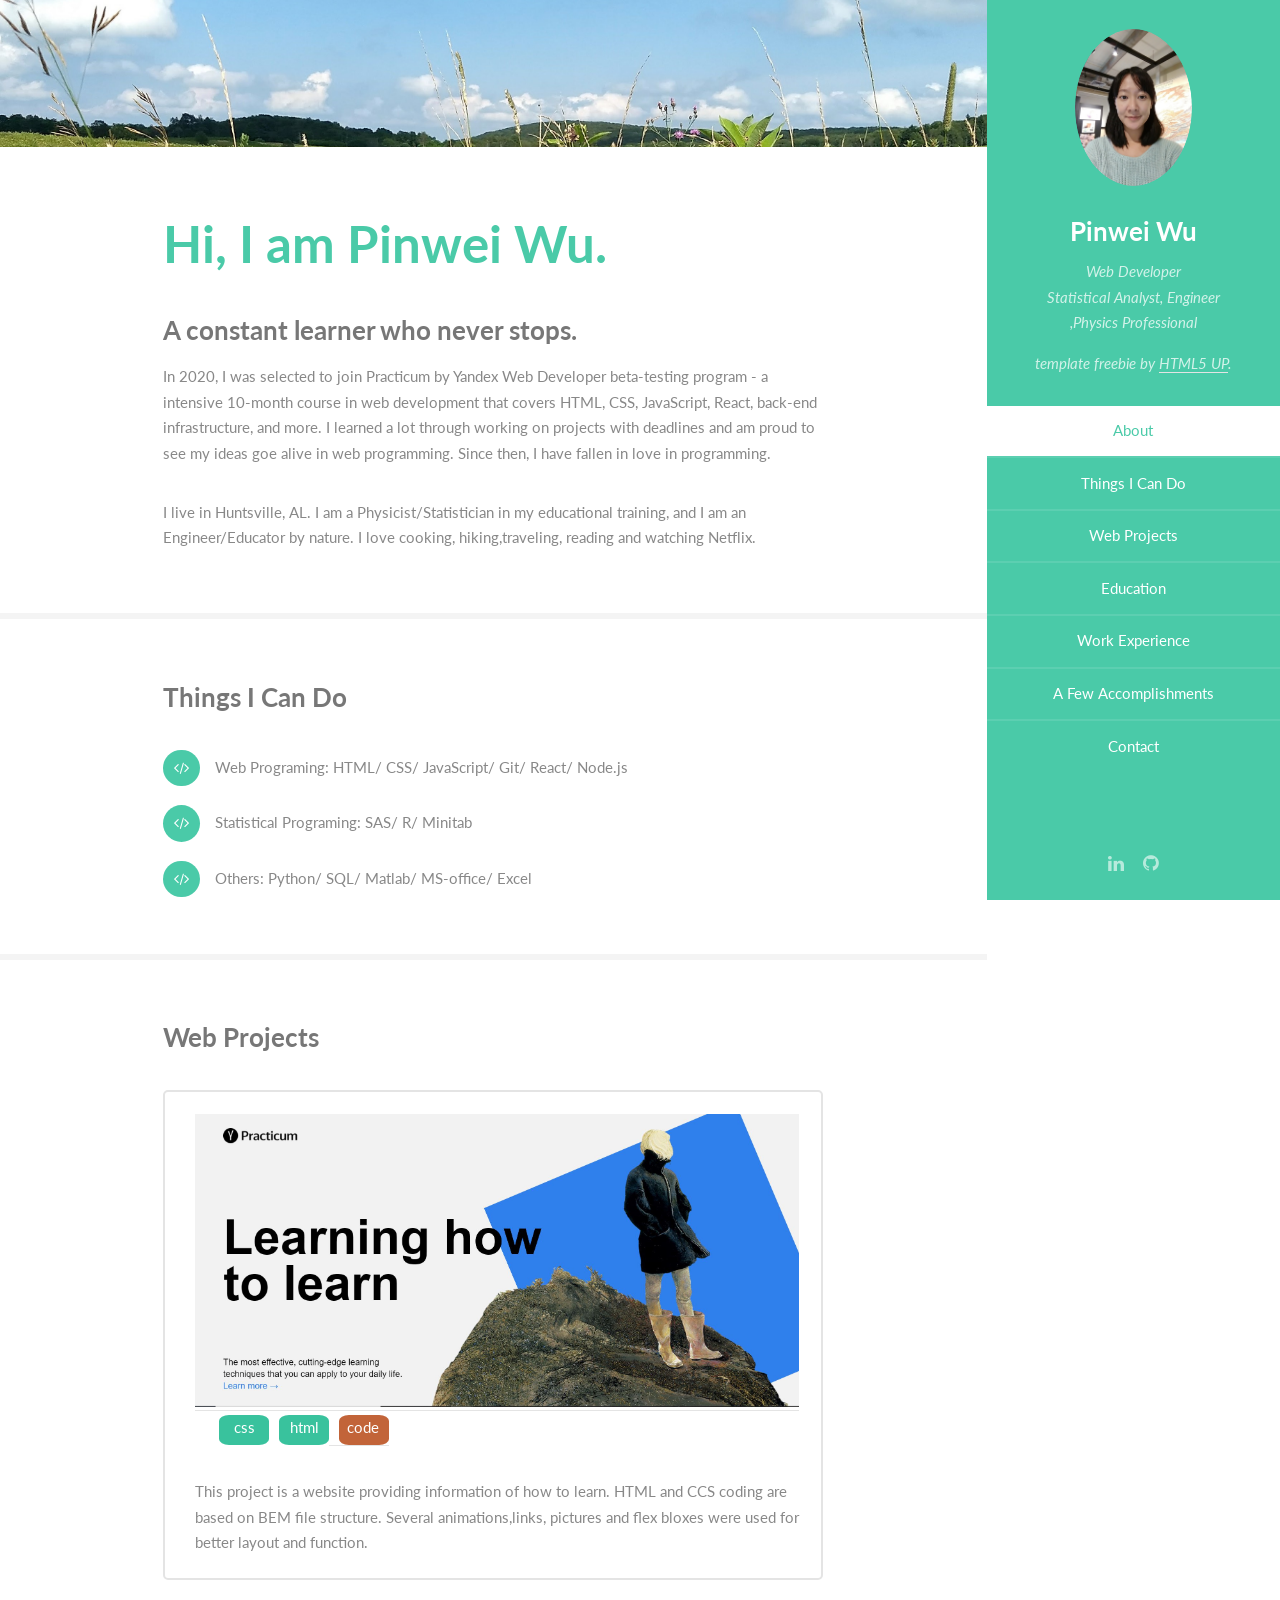
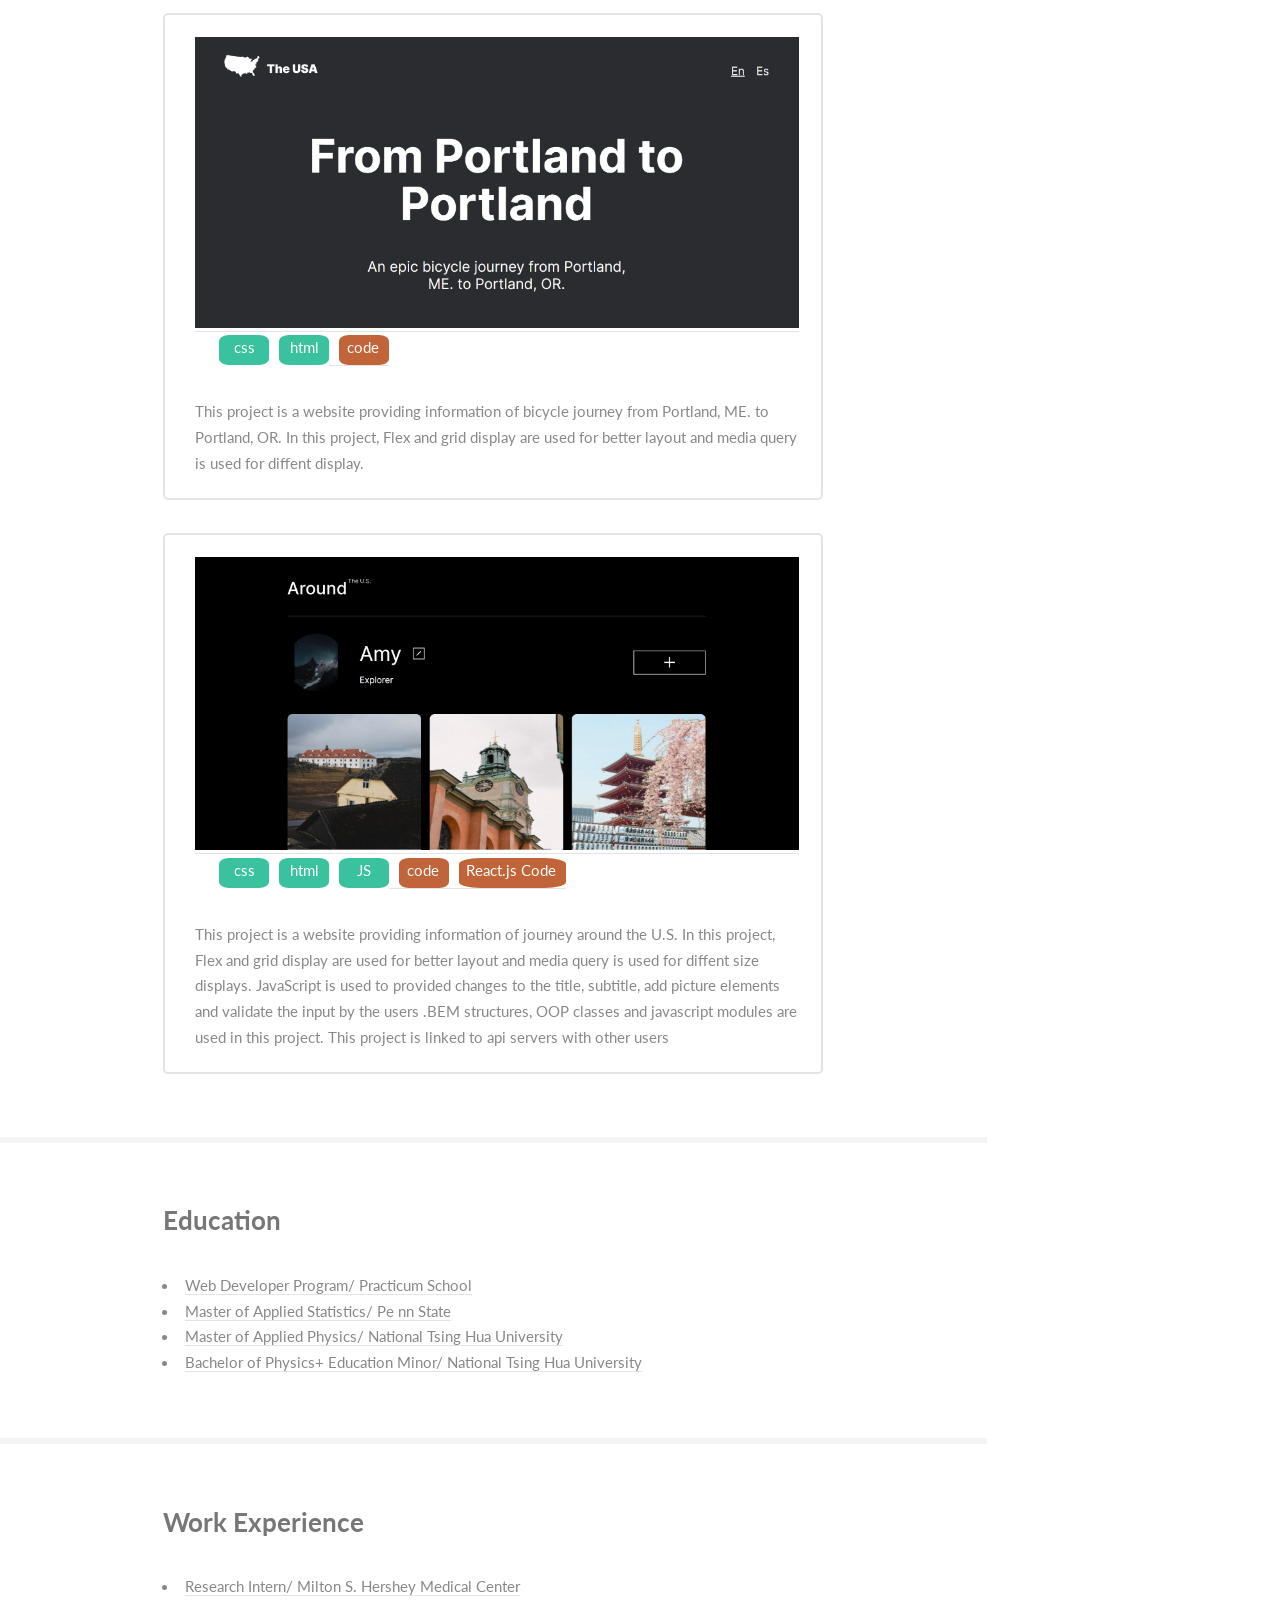
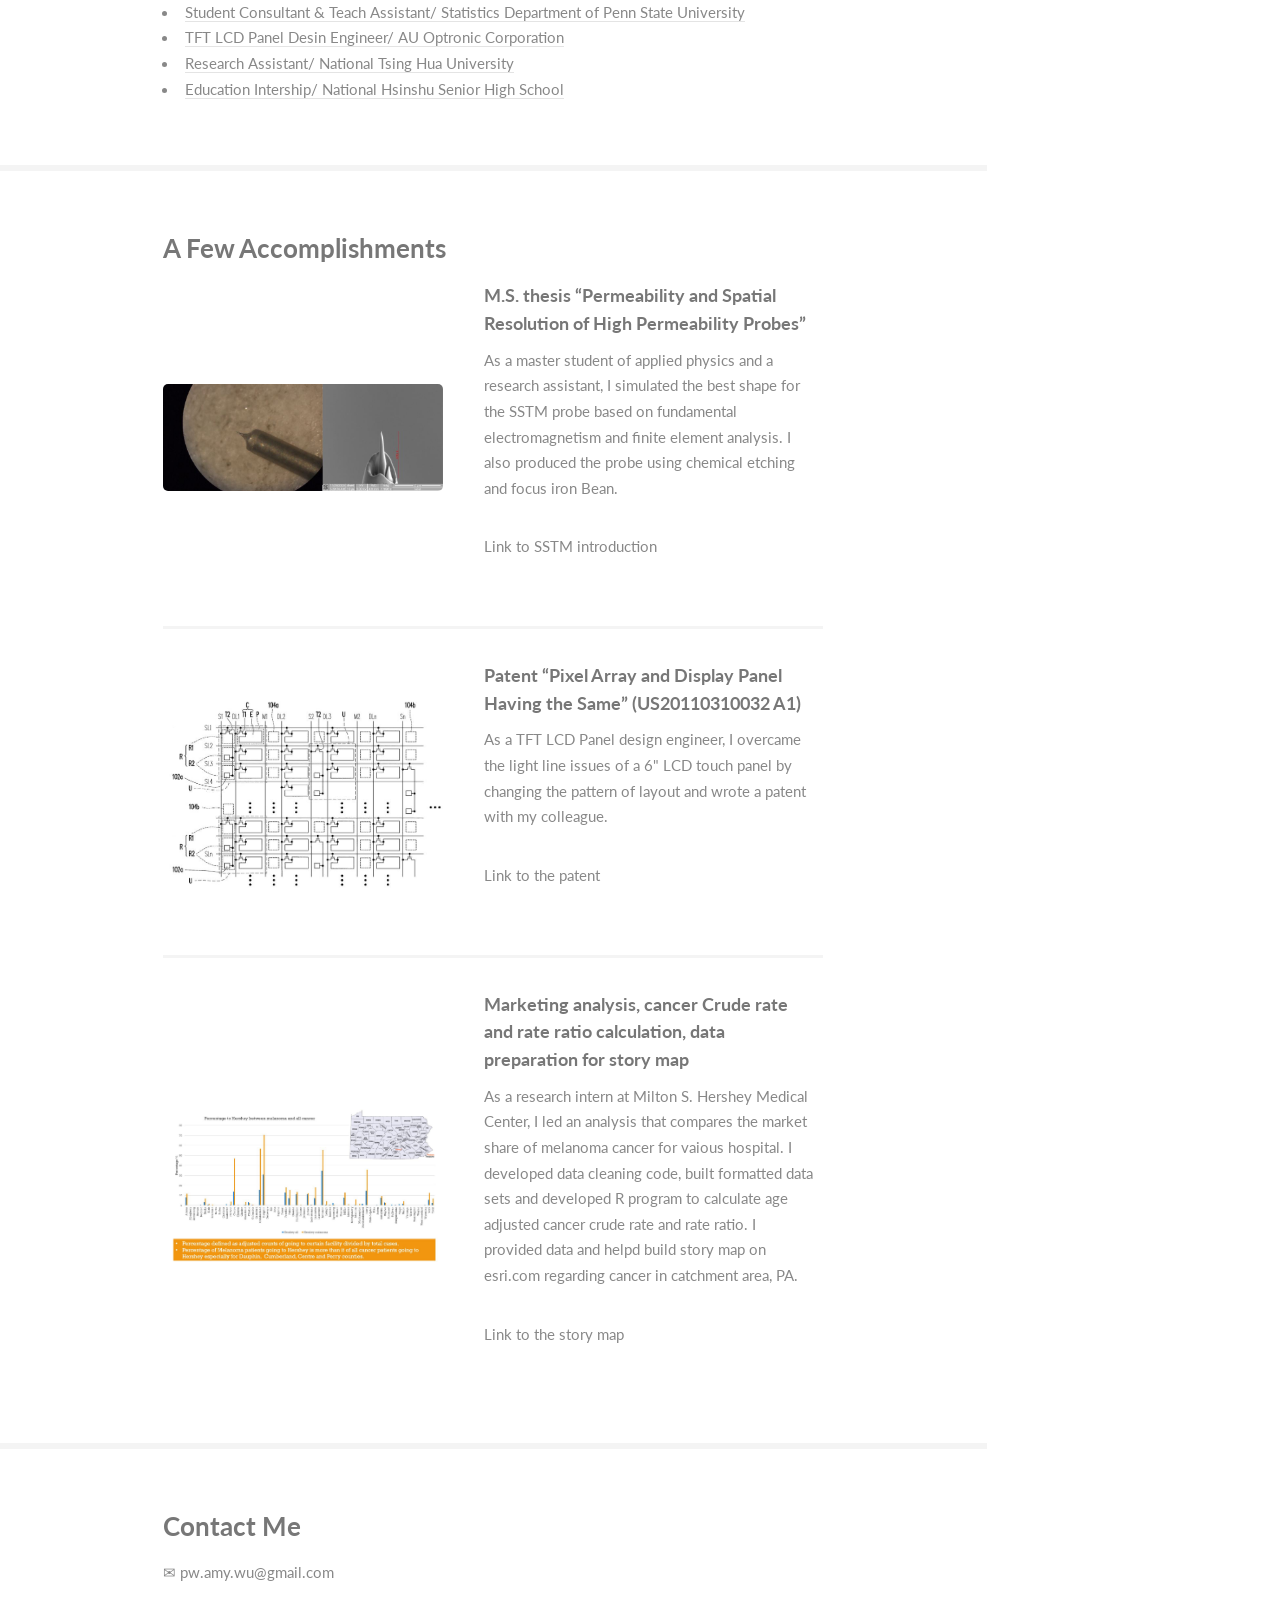
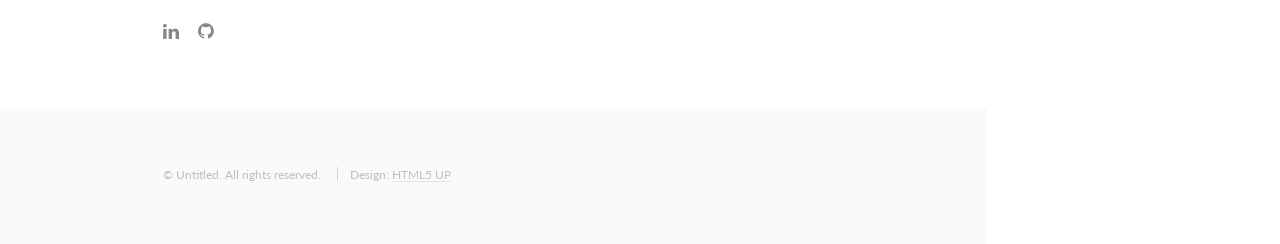
==== commit ccfc750e: "fix some typos" ====
--- a/index.html
+++ b/index.html
@@ -61,12 +61,8 @@
 						<h2>Hi, I am Pinwei Wu. </h2>
 					</header>
 					<h3>A constant learner who never stops.</h3>
-					<p>In 2020, I was selected to join Practicum by Yandex Web Developer beta-testing program - a
-						intensive 10-month course in web development that covers HTML, CSS, JavaScript, React, back-end
-						infrastructure, and more.
-						I learned a lot through working on projects with deadlines and am proud to see my ideas goes
-						alive
-						in web program. Since then, I fall in love in programing. </p>
+					<p>In 2020, I was selected to join Practicum by Yandex Web Developer beta-testing program - a intensive 10-month course in web development that covers HTML, CSS, JavaScript, React, back-end infrastructure, and more. 
+						I learned a lot through working on projects with deadlines and am proud to see my ideas goe alive in web programming. Since then, I have fallen in love in programming. </p>
 					<p>I live in Huntsville, AL. I am a Physicist/Statistician in my educational training, and I am an
 						Engineer/Educator by nature. I love cooking, hiking,traveling, reading and watching Netflix.</p>
 
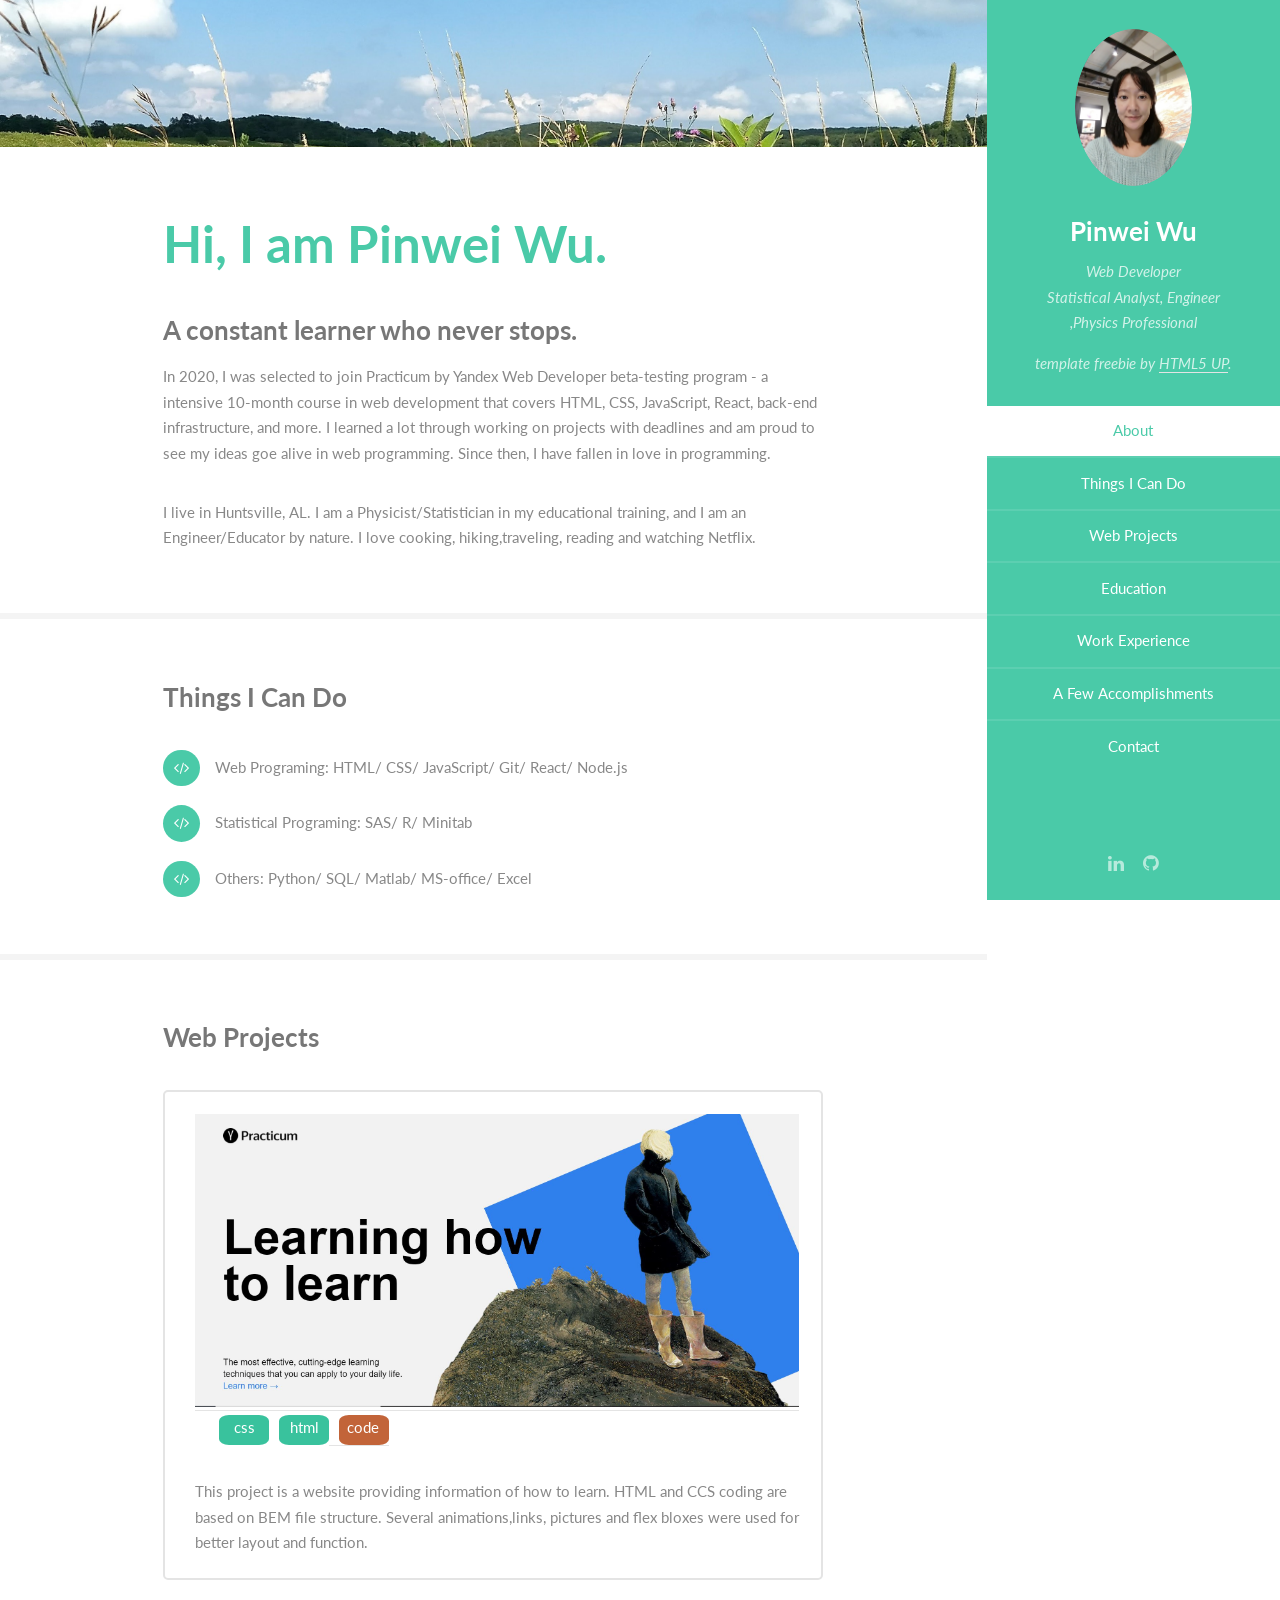
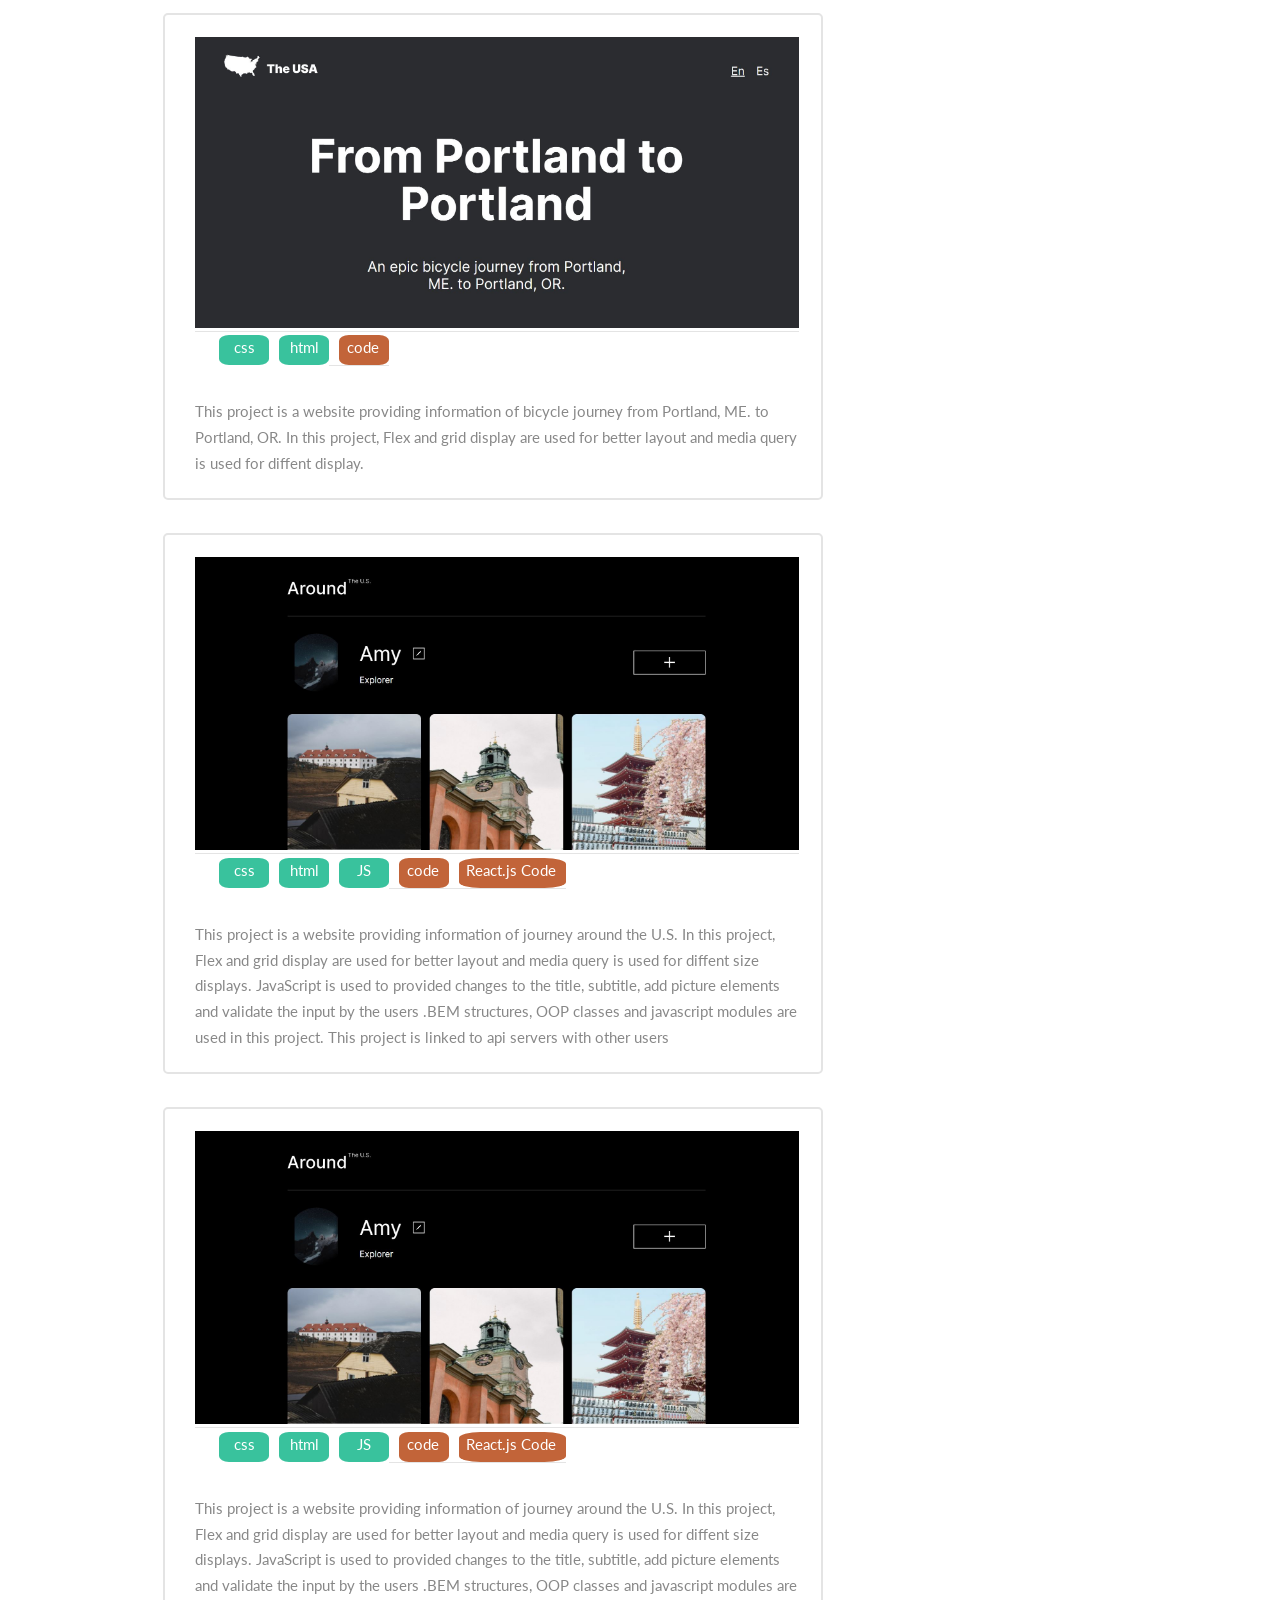
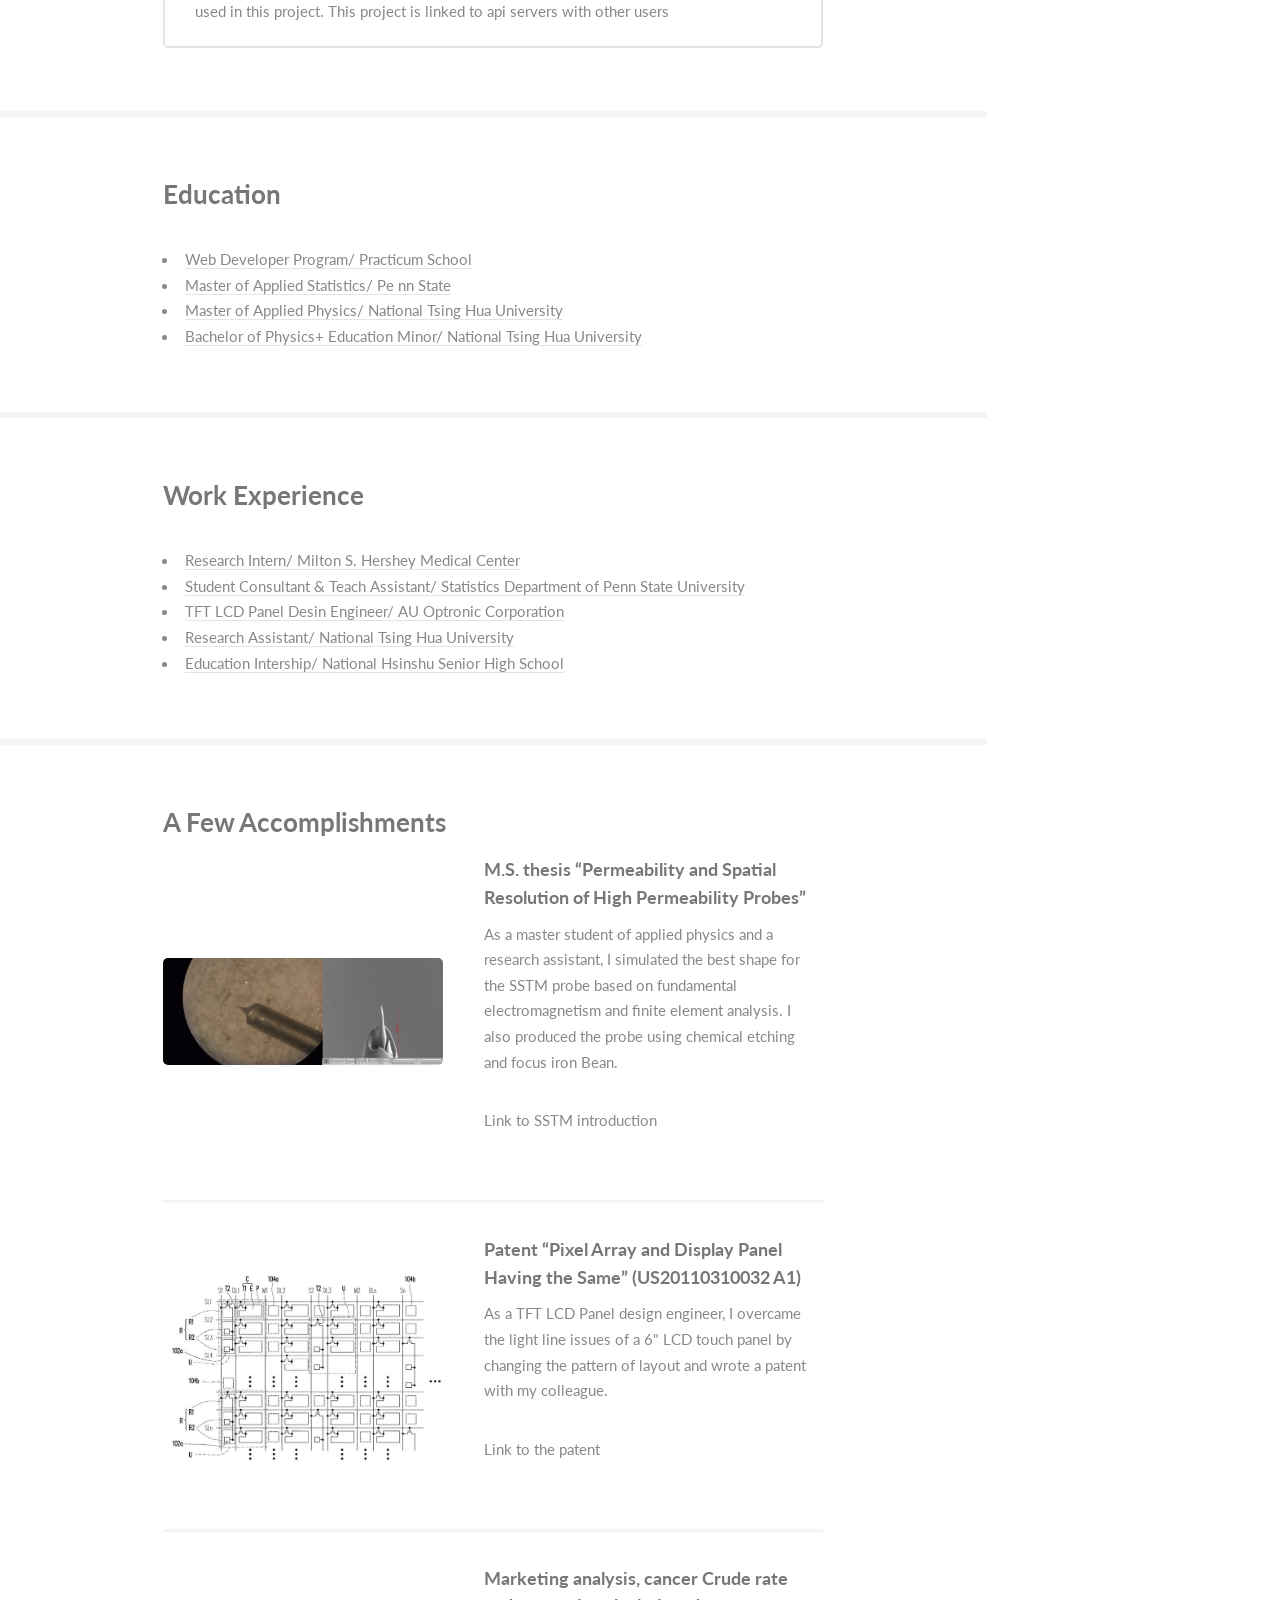
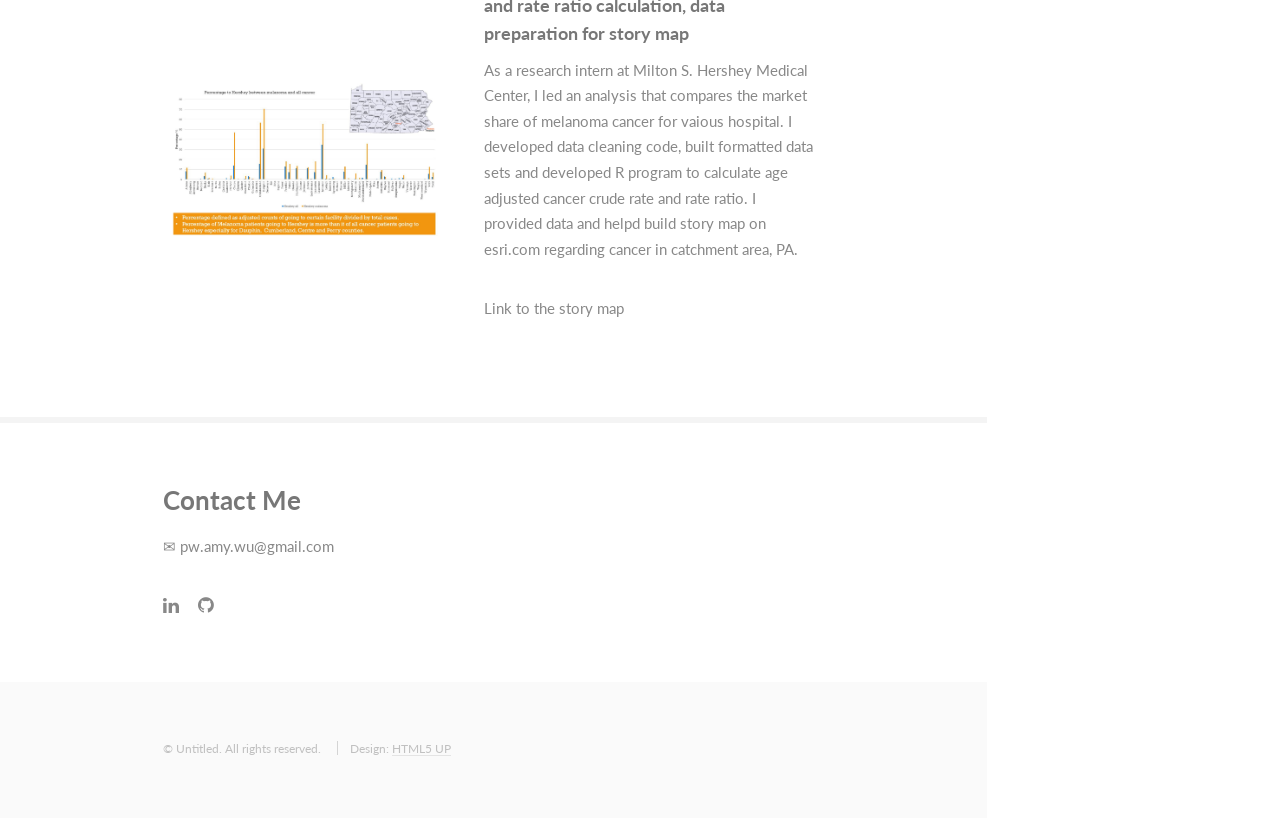
==== commit b4b078f3: "add basecalculator project" ====
--- a/index.html
+++ b/index.html
@@ -113,6 +113,25 @@
 								Portland, OR.
 								In this project, Flex and grid display are used for better layout and media query is
 								used for diffent display.</p>
+						</li>
+					</ul>
+					<ul class="review_bottom box">
+						<li><a href="https://iceicery.github.io/web_project_4/dist/index.html" target="_blank"><img
+									src="images/AroundUs.JPG" alt="website Img" class="web_img"></a>
+							<ul class="pj">
+								<li class="pj__lan">css</li>
+								<li class="pj__lan">html</li>
+								<li class="pj__lan">JS</li>
+								<a class="link" href="https://github.com/iceicery/web_project_4" target="_blank"><li class="pj__code">code</li></a>
+								<a href="https://github.com/iceicery/around-react" target="_blank"><li class="pj__code">React.js Code</li></a>
+							</ul>
+							<p>This project is a website providing information of journey around the U.S. In this
+								project, Flex and grid display are used
+								for better layout and media query is used for diffent size displays. JavaScript is used
+								to provided changes to the title, subtitle,
+								add picture elements and validate the input by the users .BEM structures, OOP classes
+								and javascript modules are used in this project. This project is linked to api servers
+								with other users</p>
 						</li>
 					</ul>
 					<ul class="review_bottom box">
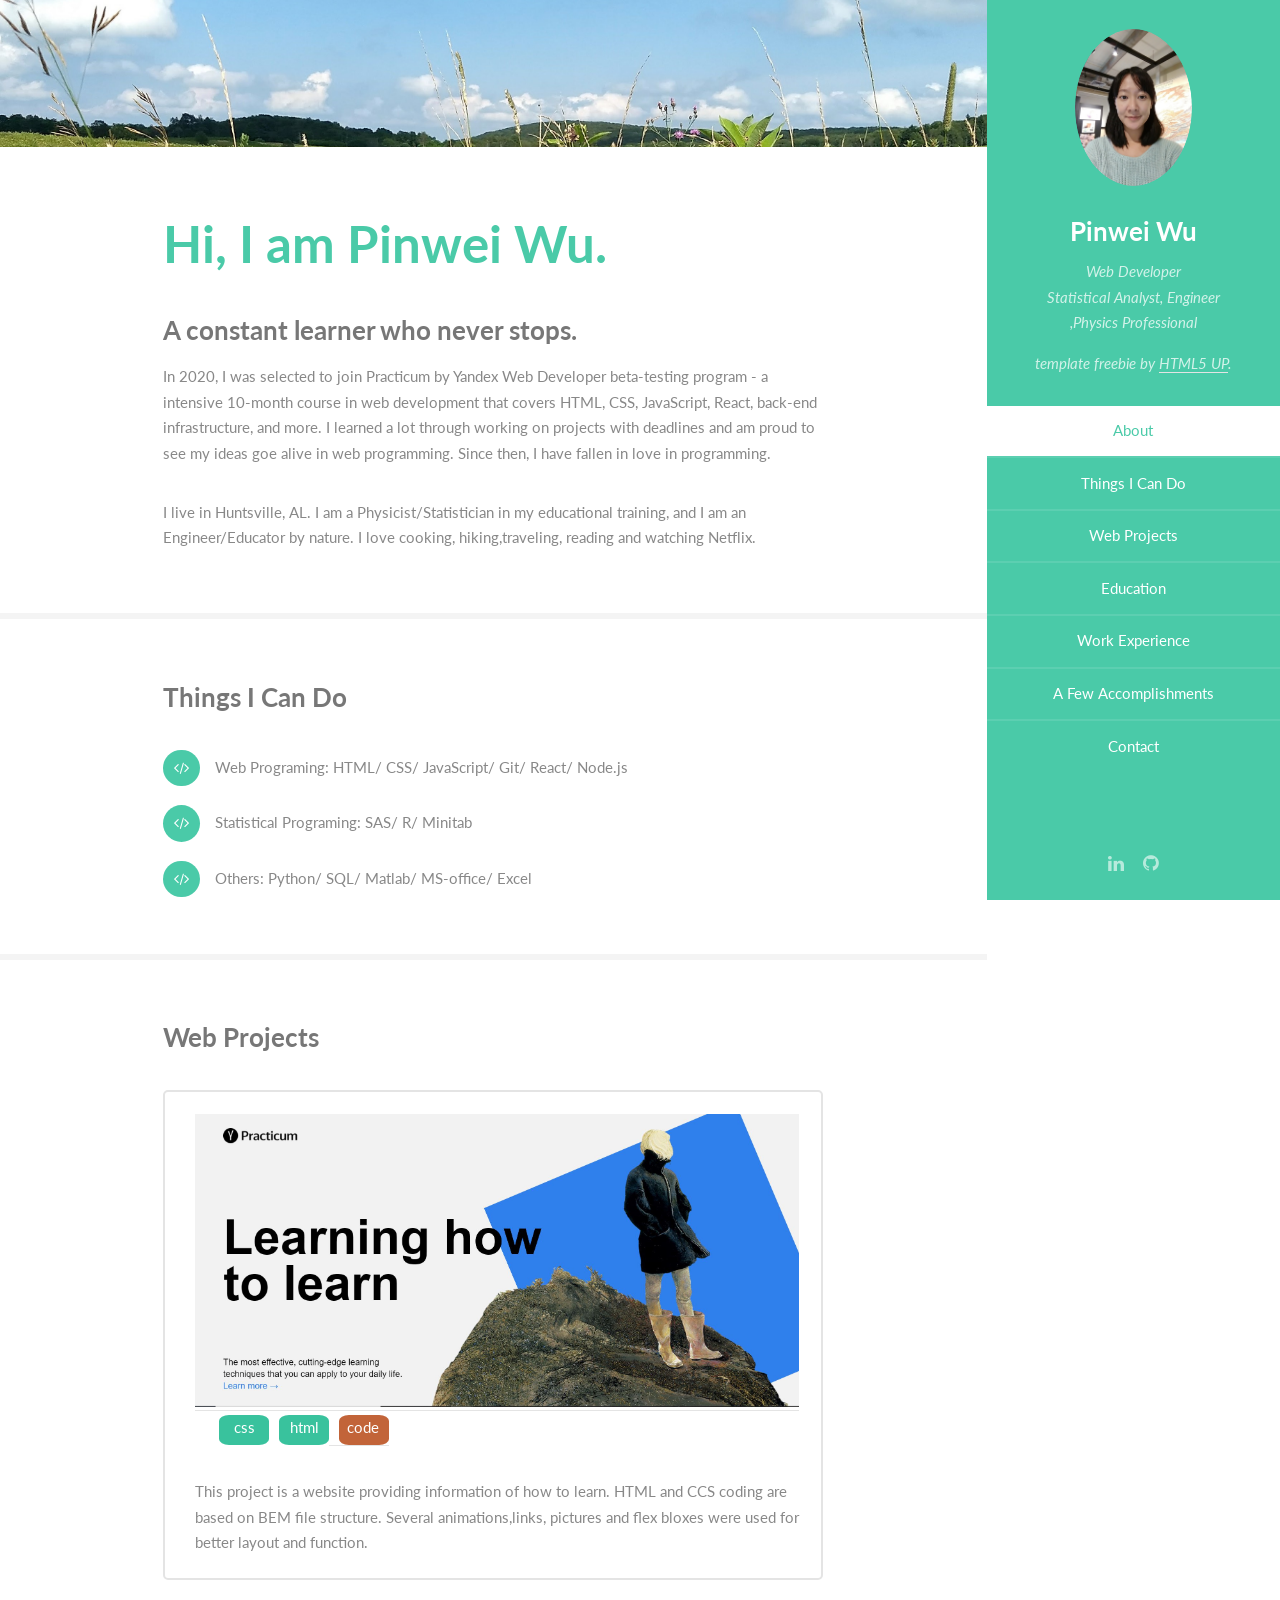
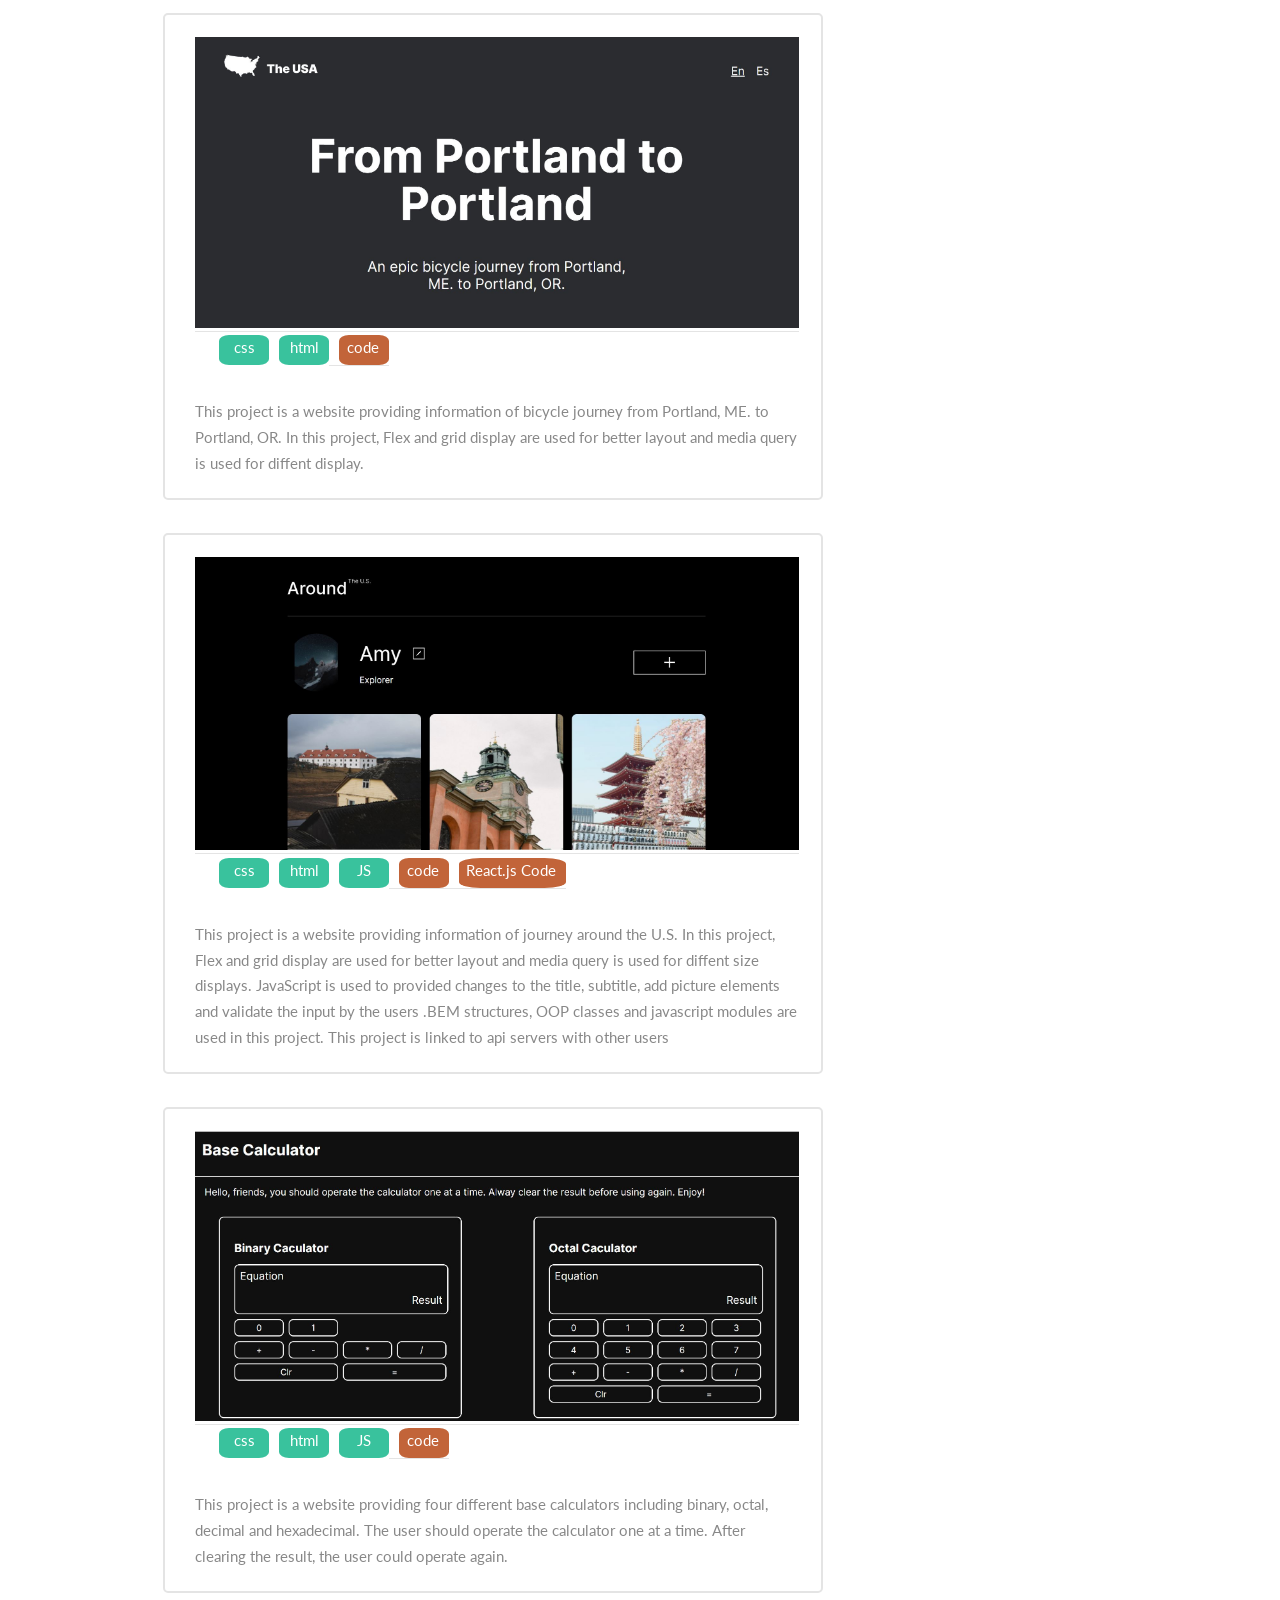
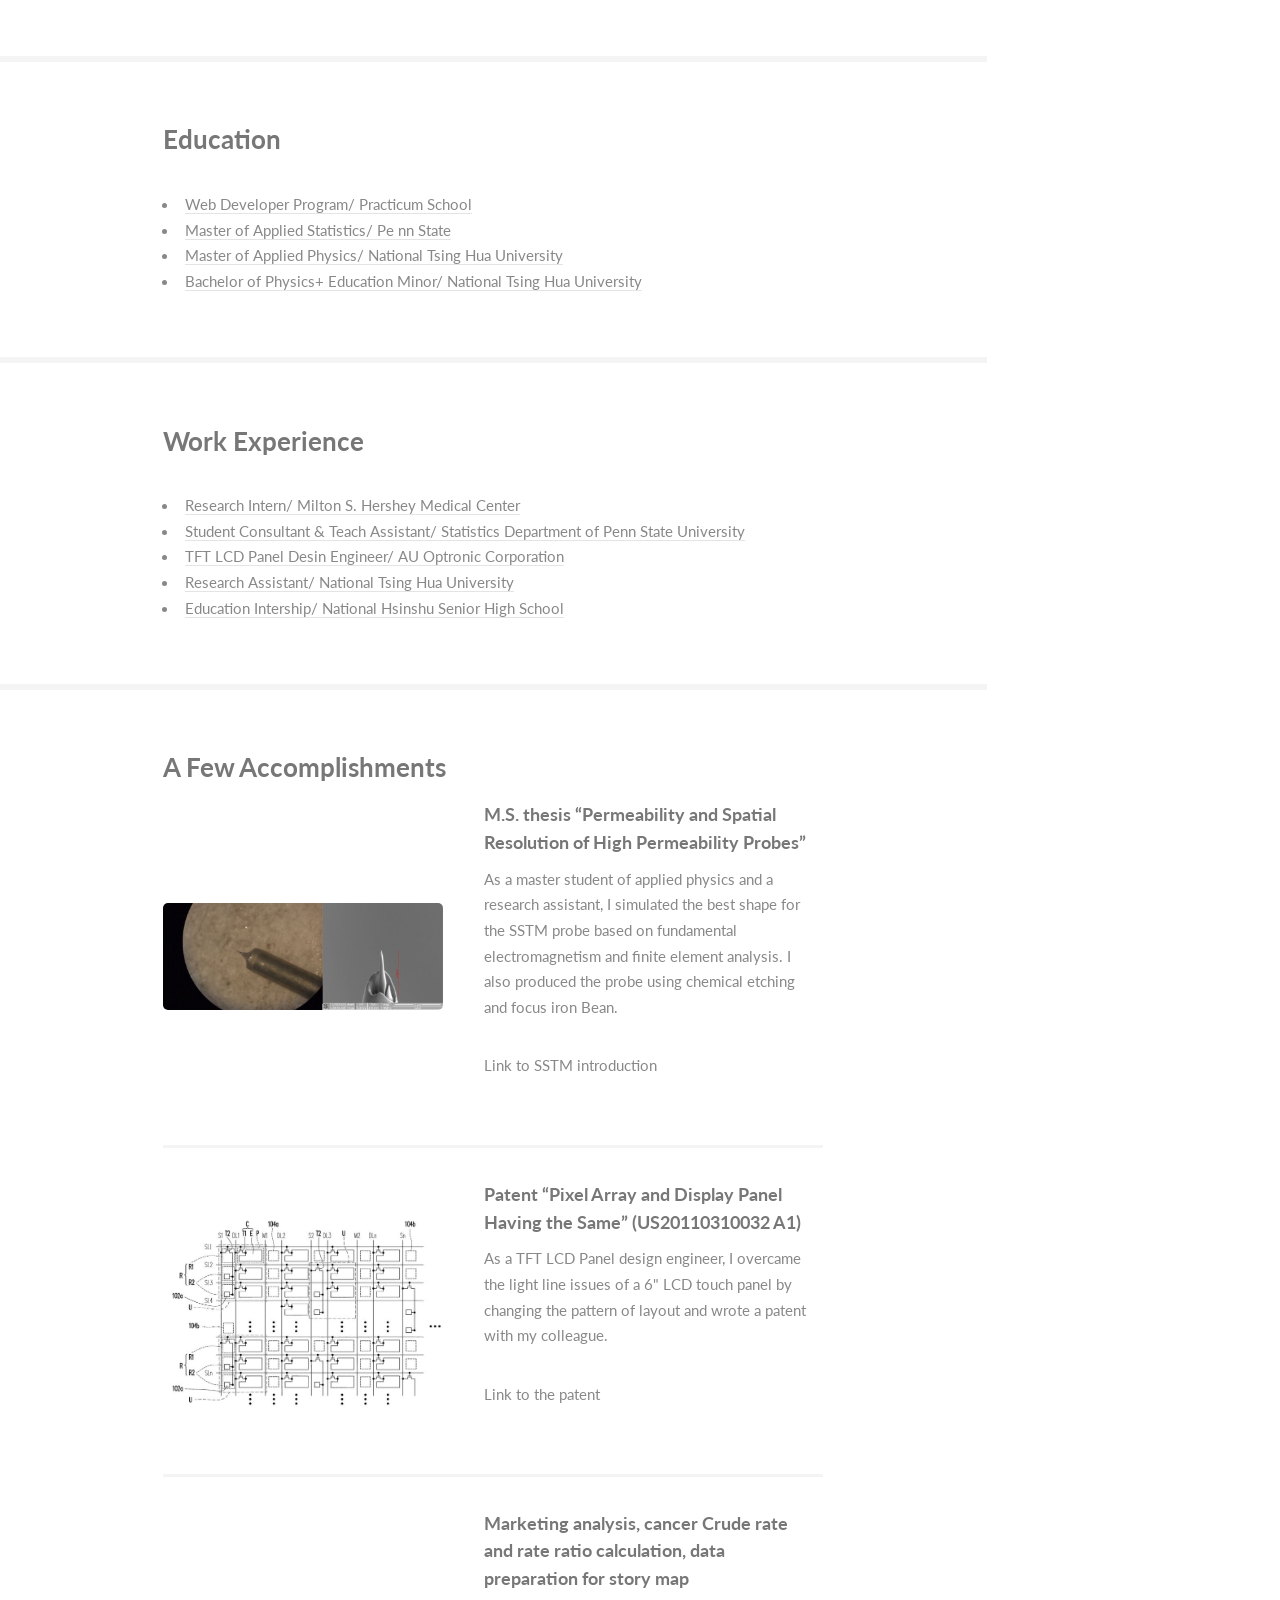
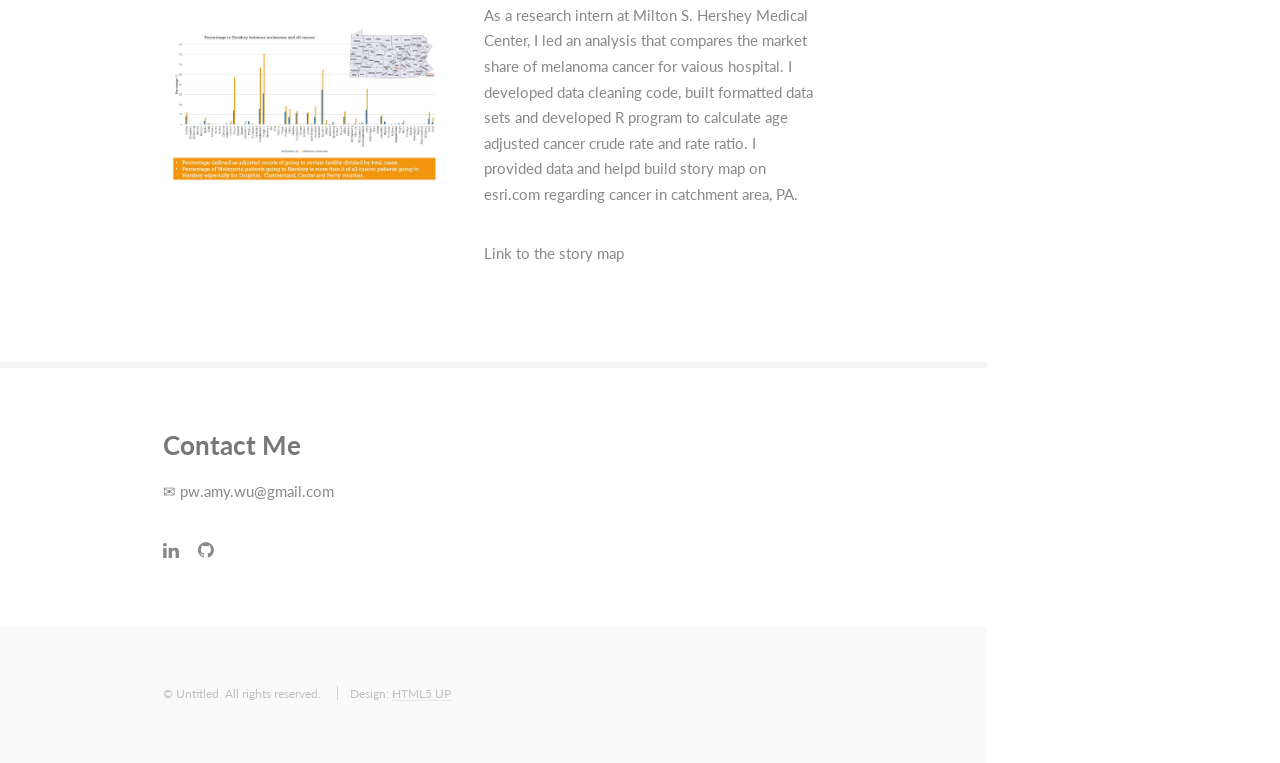
==== commit 6af2c504: "add project base calculator" ====
--- a/index.html
+++ b/index.html
@@ -61,8 +61,11 @@
 						<h2>Hi, I am Pinwei Wu. </h2>
 					</header>
 					<h3>A constant learner who never stops.</h3>
-					<p>In 2020, I was selected to join Practicum by Yandex Web Developer beta-testing program - a intensive 10-month course in web development that covers HTML, CSS, JavaScript, React, back-end infrastructure, and more. 
-						I learned a lot through working on projects with deadlines and am proud to see my ideas goe alive in web programming. Since then, I have fallen in love in programming. </p>
+					<p>In 2020, I was selected to join Practicum by Yandex Web Developer beta-testing program - a
+						intensive 10-month course in web development that covers HTML, CSS, JavaScript, React, back-end
+						infrastructure, and more.
+						I learned a lot through working on projects with deadlines and am proud to see my ideas goe
+						alive in web programming. Since then, I have fallen in love in programming. </p>
 					<p>I live in Huntsville, AL. I am a Physicist/Statistician in my educational training, and I am an
 						Engineer/Educator by nature. I love cooking, hiking,traveling, reading and watching Netflix.</p>
 
@@ -92,13 +95,15 @@
 							<ul class="pj">
 								<li class="pj__lan">css</li>
 								<li class="pj__lan">html</li>
-								<a href="https://github.com/iceicery/web_project_1" target="_blank"><li class="pj__code">code</li></a>
+								<a href="https://github.com/iceicery/web_project_1" target="_blank">
+									<li class="pj__code">code</li>
+								</a>
 							</ul>
-					
-					<p>This project is a website providing information of how to learn. HTML and CCS coding are
-						based on BEM file structure.
-						Several animations,links, pictures and flex bloxes were used for better layout and
-						function.</p>
+
+							<p>This project is a website providing information of how to learn. HTML and CCS coding are
+								based on BEM file structure.
+								Several animations,links, pictures and flex bloxes were used for better layout and
+								function.</p>
 					</ul>
 					</li>
 					<ul class="review_bottom box">
@@ -107,7 +112,9 @@
 							<ul class="pj">
 								<li class="pj__lan">css</li>
 								<li class="pj__lan">html</li>
-								<a href="https://github.com/iceicery/web_project_3" target="_blank"><li class="pj__code">code</li></a>
+								<a href="https://github.com/iceicery/web_project_3" target="_blank">
+									<li class="pj__code">code</li>
+								</a>
 							</ul>
 							<p>This project is a website providing information of bicycle journey from Portland, ME. to
 								Portland, OR.
@@ -122,8 +129,12 @@
 								<li class="pj__lan">css</li>
 								<li class="pj__lan">html</li>
 								<li class="pj__lan">JS</li>
-								<a class="link" href="https://github.com/iceicery/web_project_4" target="_blank"><li class="pj__code">code</li></a>
-								<a href="https://github.com/iceicery/around-react" target="_blank"><li class="pj__code">React.js Code</li></a>
+								<a class="link" href="https://github.com/iceicery/web_project_4" target="_blank">
+									<li class="pj__code">code</li>
+								</a>
+								<a href="https://github.com/iceicery/around-react" target="_blank">
+									<li class="pj__code">React.js Code</li>
+								</a>
 							</ul>
 							<p>This project is a website providing information of journey around the U.S. In this
 								project, Flex and grid display are used
@@ -135,22 +146,17 @@
 						</li>
 					</ul>
 					<ul class="review_bottom box">
-						<li><a href="https://iceicery.github.io/web_project_4/dist/index.html" target="_blank"><img
-									src="images/AroundUs.JPG" alt="website Img" class="web_img"></a>
+						<li><a href="https://iceicery.github.io/BaseCaculator/" target="_blank"><img
+									src="images/baseCalculator.JPG" alt="website Img" class="web_img"></a>
 							<ul class="pj">
 								<li class="pj__lan">css</li>
 								<li class="pj__lan">html</li>
 								<li class="pj__lan">JS</li>
-								<a class="link" href="https://github.com/iceicery/web_project_4" target="_blank"><li class="pj__code">code</li></a>
-								<a href="https://github.com/iceicery/around-react" target="_blank"><li class="pj__code">React.js Code</li></a>
+								<a class="link" href="https://github.com/iceicery/BaseCaculator" target="_blank">
+									<li class="pj__code">code</li>
+								</a>
 							</ul>
-							<p>This project is a website providing information of journey around the U.S. In this
-								project, Flex and grid display are used
-								for better layout and media query is used for diffent size displays. JavaScript is used
-								to provided changes to the title, subtitle,
-								add picture elements and validate the input by the users .BEM structures, OOP classes
-								and javascript modules are used in this project. This project is linked to api servers
-								with other users</p>
+							<p>This project is a website providing four different base calculators including binary, octal, decimal and hexadecimal. The user should operate the calculator one at a time. After clearing the result, the user could operate again.</p>
 						</li>
 					</ul>
 				</div>
@@ -251,7 +257,8 @@
 					<ul class="icons">
 						<li><a href="https://www.linkedin.com/in/pinwei-wu-514713120/" class="icon fa-linkedin"><span
 									class="label">Linkedin</span></a></li>
-						<li><a href="https://github.com/iceicery" class="icon fa-github"><span class="label">Github</span></a>
+						<li><a href="https://github.com/iceicery" class="icon fa-github"><span
+									class="label">Github</span></a>
 						</li>
 					</ul>
 					<!--
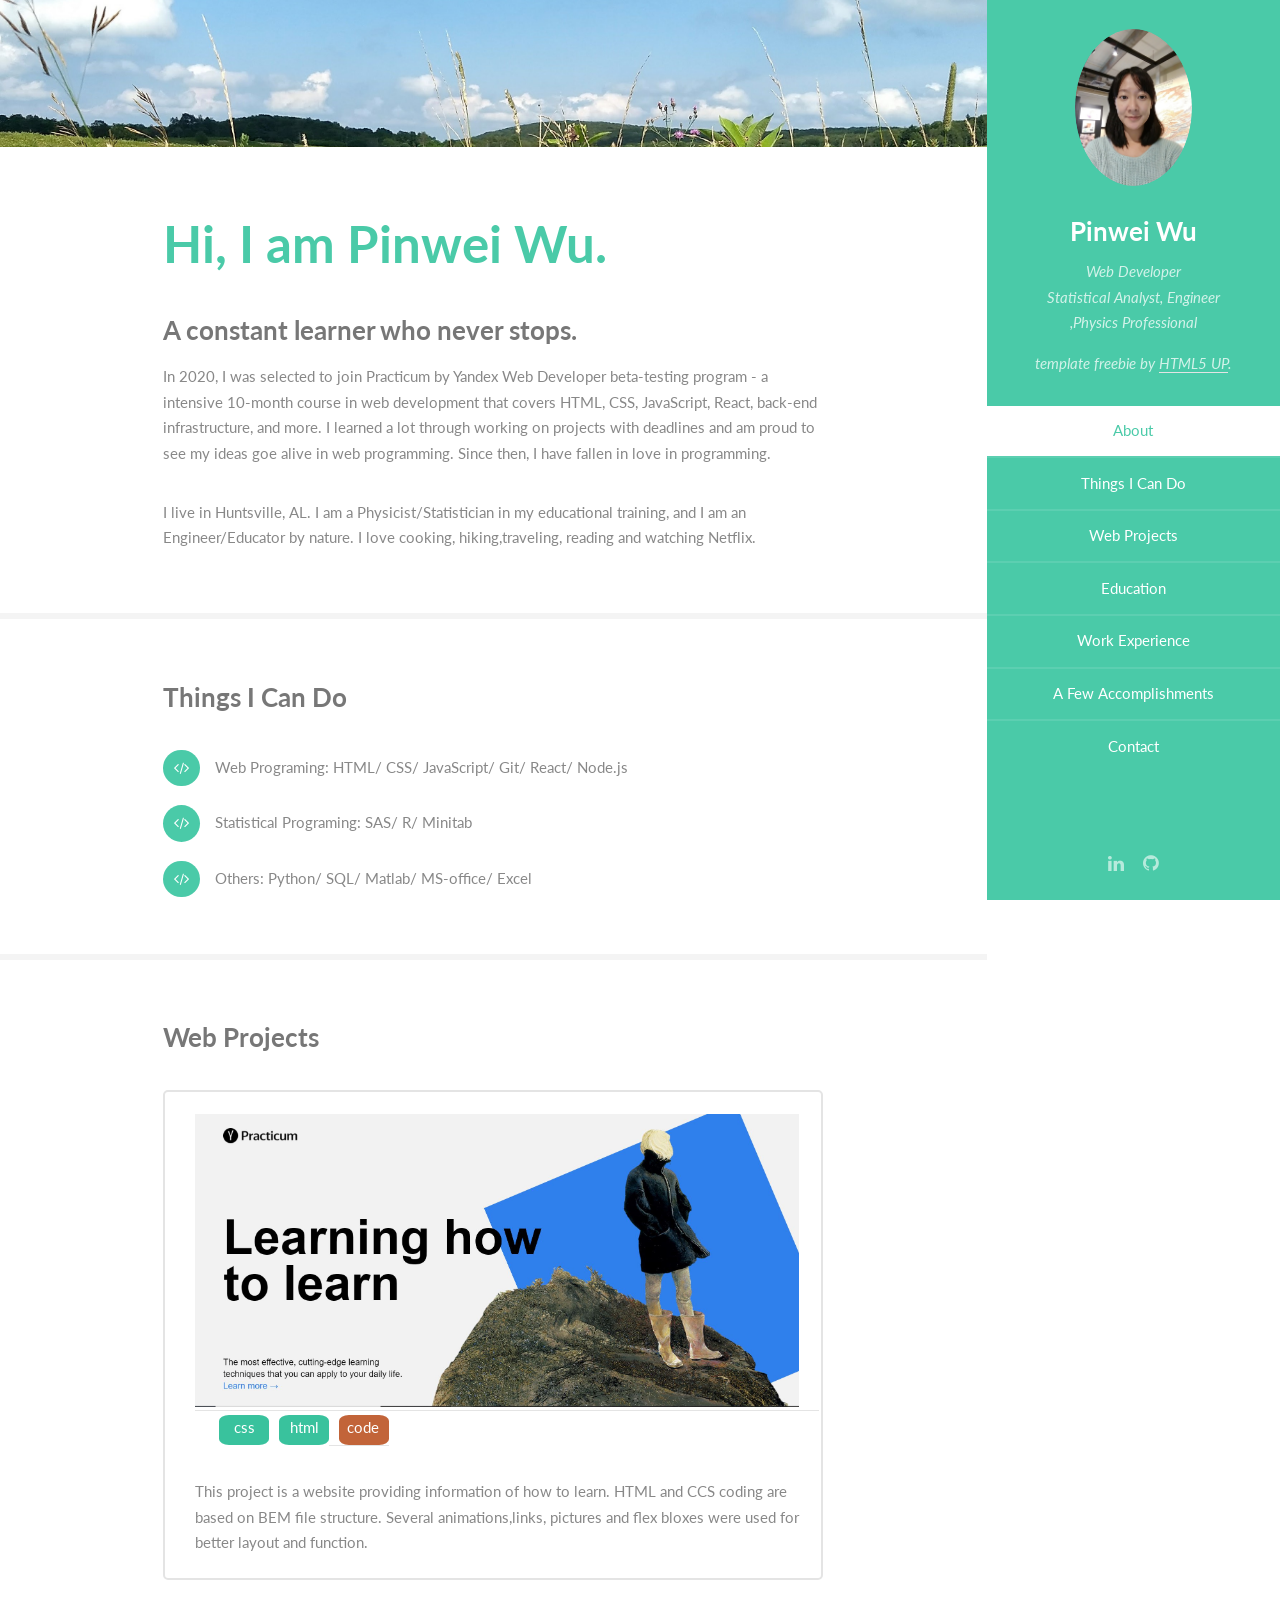
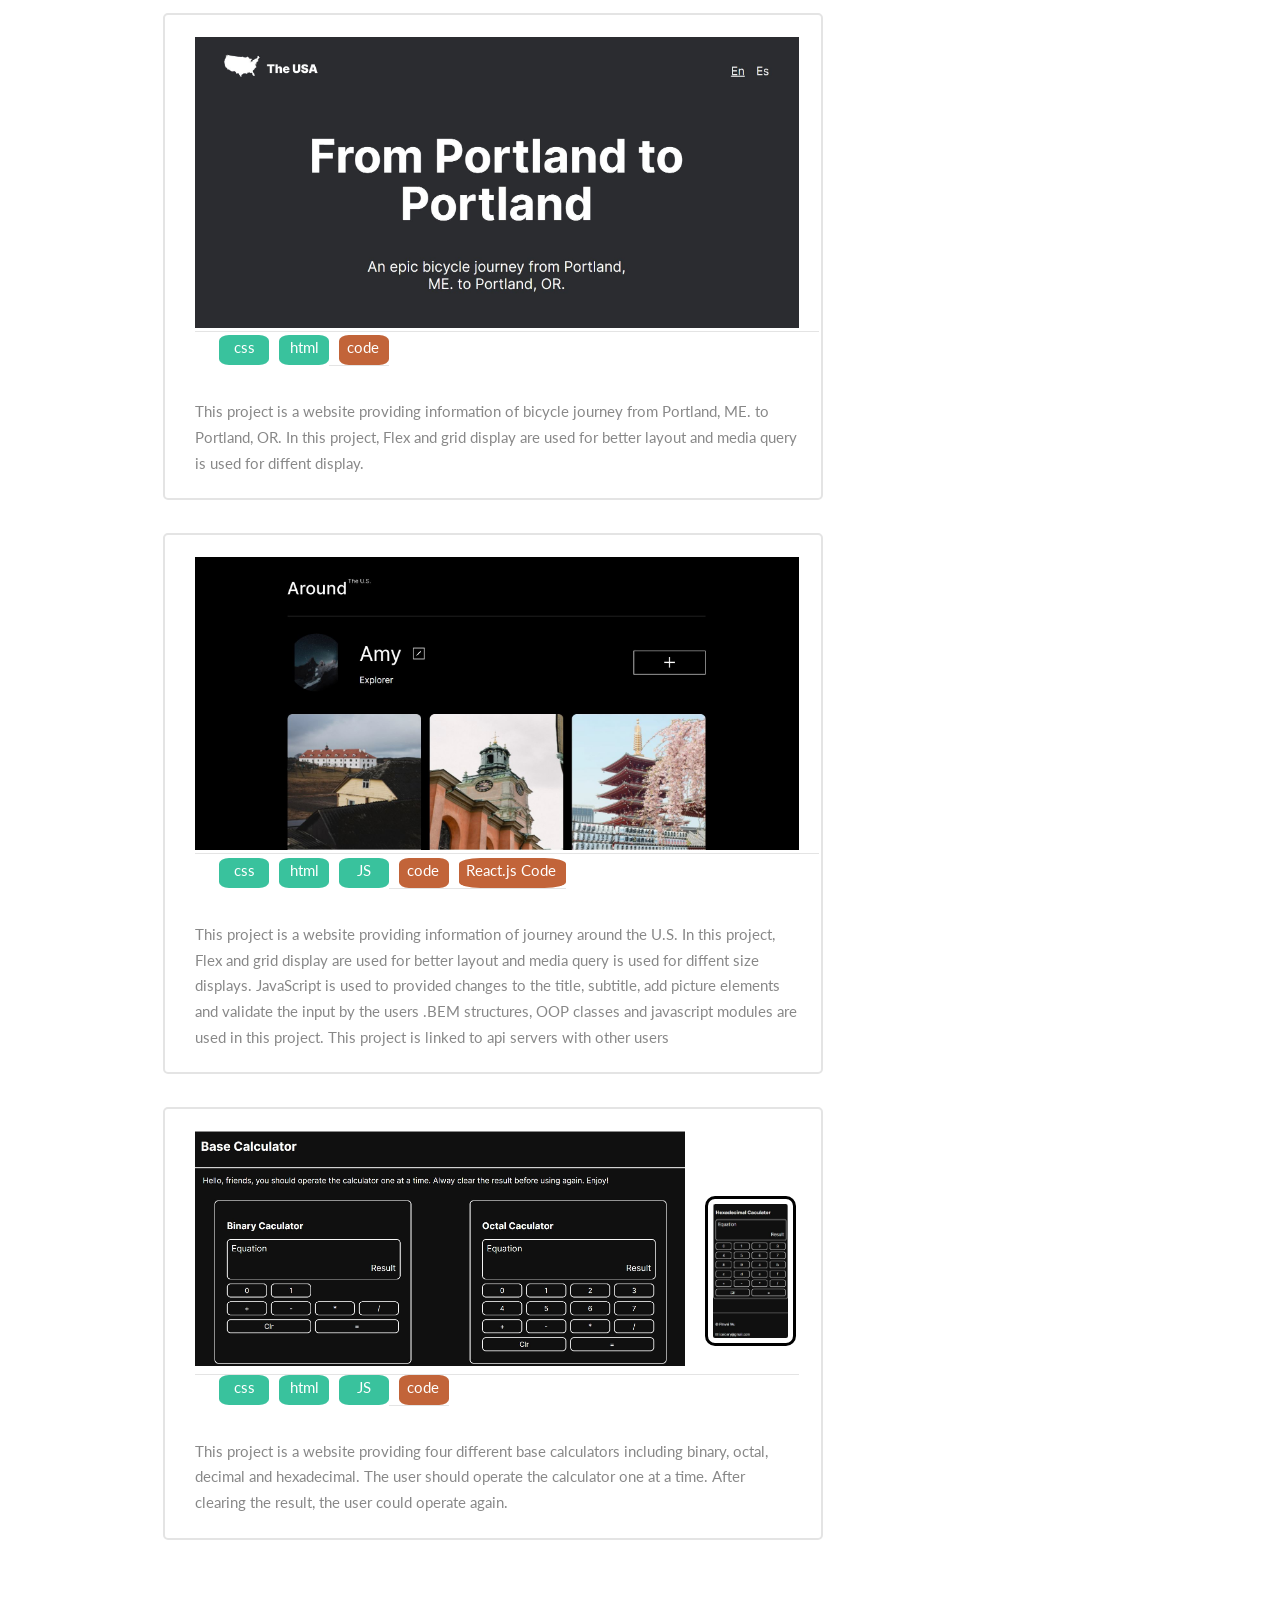
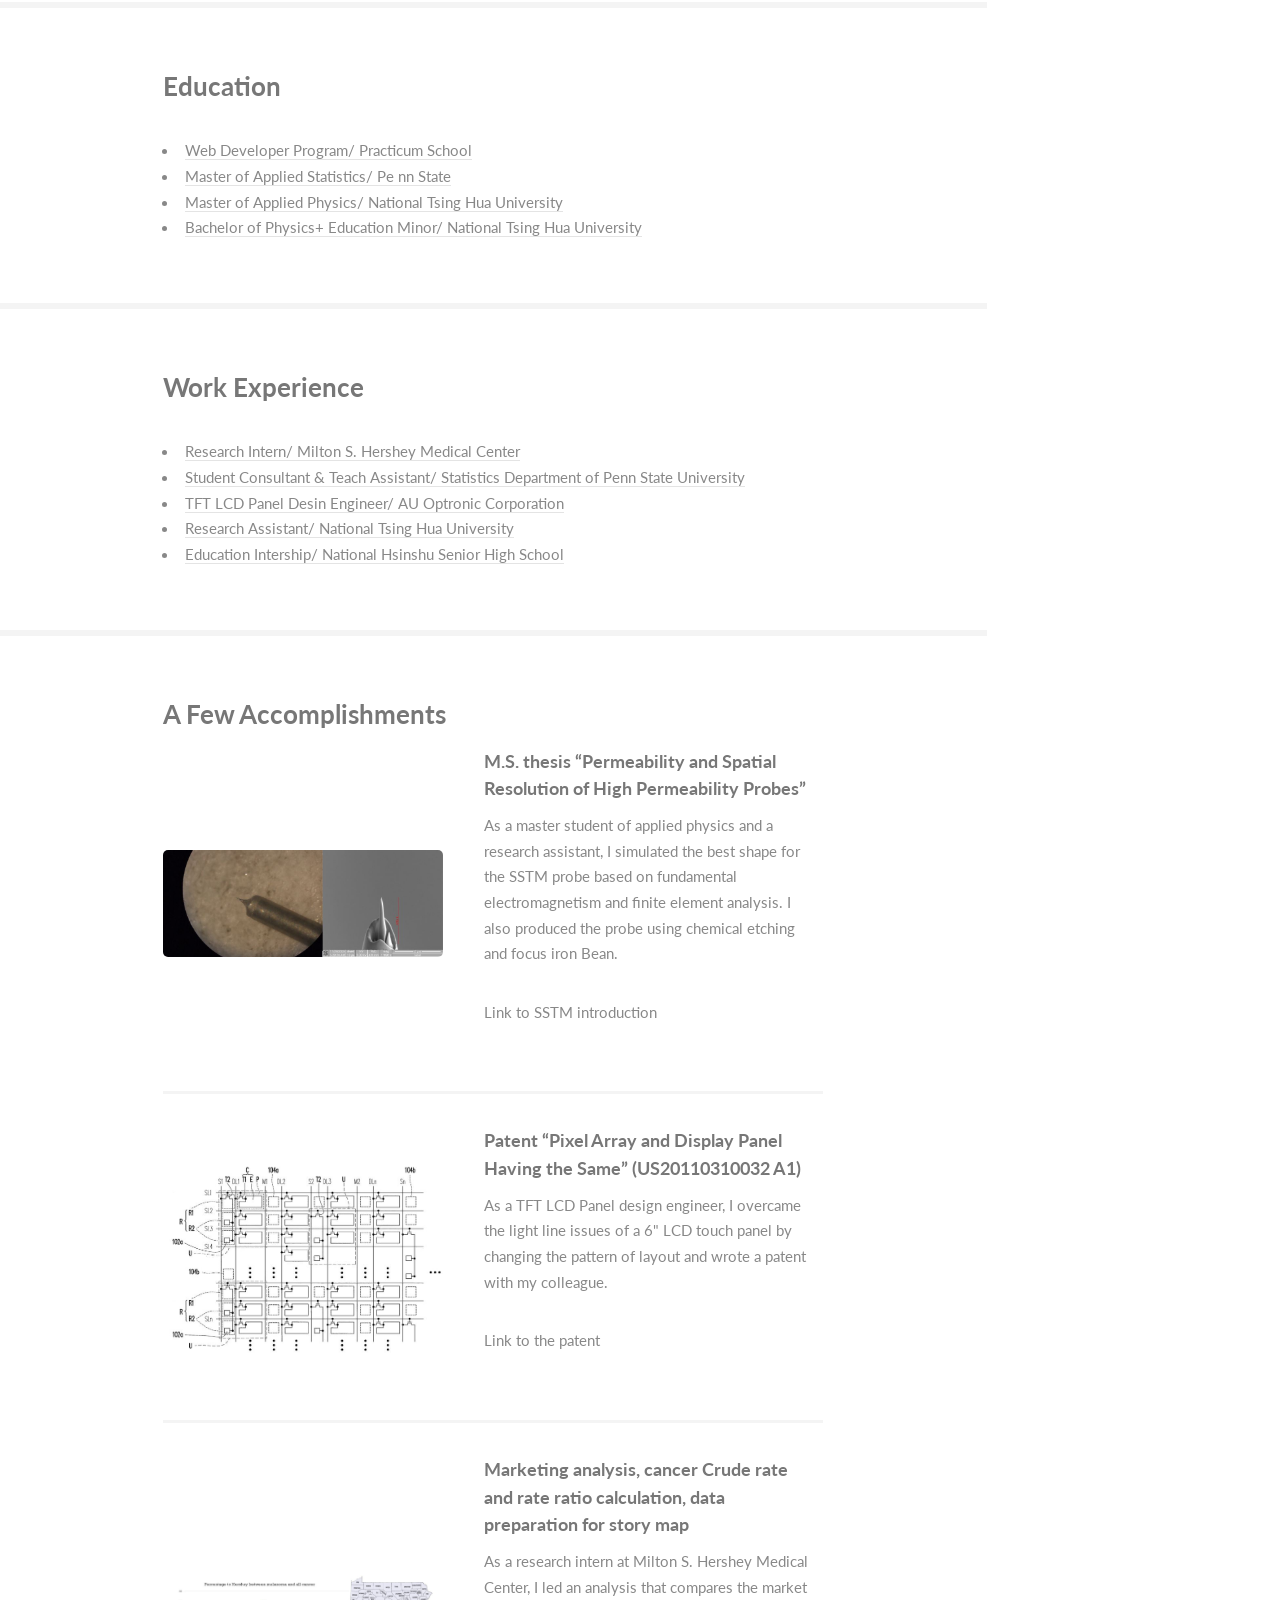
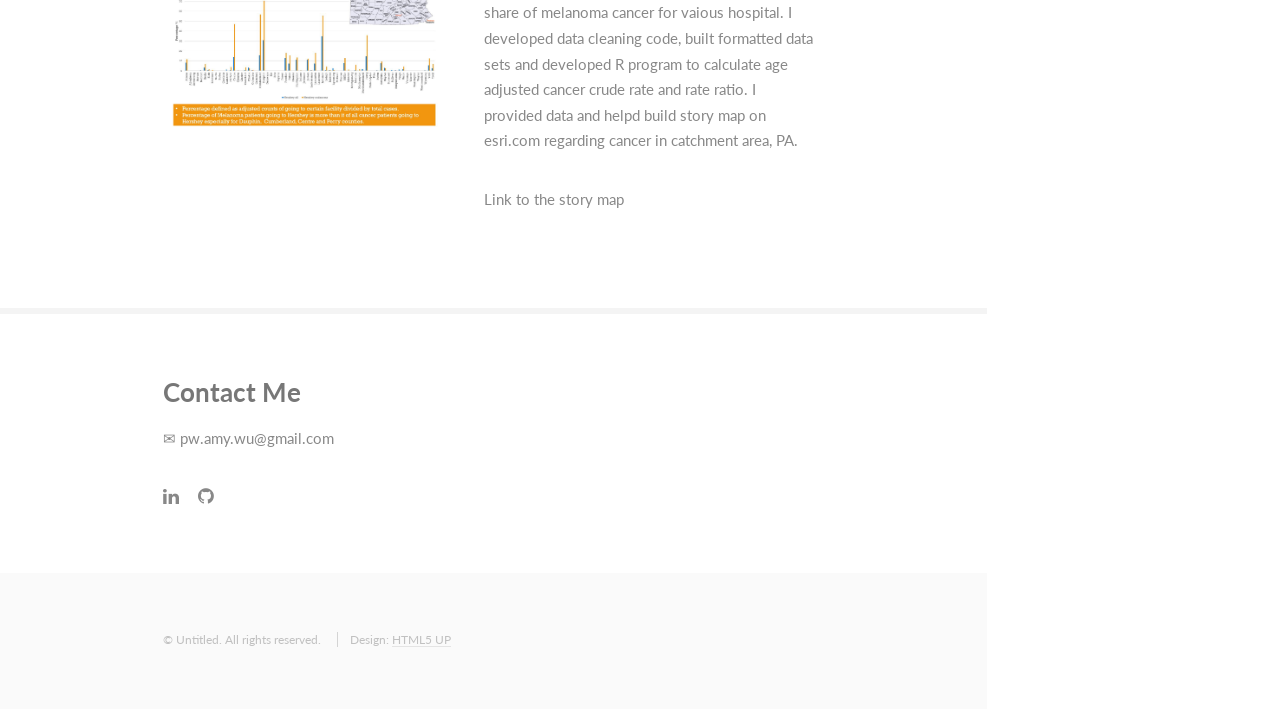
==== commit 0fa3f4b2: "add mobile image for project calculator" ====
--- a/index.html
+++ b/index.html
@@ -146,8 +146,13 @@
 						</li>
 					</ul>
 					<ul class="review_bottom box">
-						<li><a href="https://iceicery.github.io/BaseCaculator/" target="_blank"><img
-									src="images/baseCalculator.JPG" alt="website Img" class="web_img"></a>
+						<li>
+							<div class="web__box">
+								<a href="https://iceicery.github.io/BaseCaculator/" target="_blank"><img
+										src="images/baseCalculator.JPG" alt="website Img" class="web_img"></a>
+								<a href="https://iceicery.github.io/BaseCaculator/" target="_blank"><img
+										src="images/baseCalculator_mobile.JPG" alt="website Img" class="web_mobil"></a>
+							</div>
 							<ul class="pj">
 								<li class="pj__lan">css</li>
 								<li class="pj__lan">html</li>
@@ -156,7 +161,9 @@
 									<li class="pj__code">code</li>
 								</a>
 							</ul>
-							<p>This project is a website providing four different base calculators including binary, octal, decimal and hexadecimal. The user should operate the calculator one at a time. After clearing the result, the user could operate again.</p>
+							<p>This project is a website providing four different base calculators including binary,
+								octal, decimal and hexadecimal. The user should operate the calculator one at a time.
+								After clearing the result, the user could operate again.</p>
 						</li>
 					</ul>
 				</div>
--- a/assets/css/main.css
+++ b/assets/css/main.css
@@ -3290,8 +3290,23 @@
 		list-style: none;
 	}
 
+	.web__box{
+		display: flex;
+		align-items: baseline;
+		justify-content: space-between;
+	}
+
 	.web_img{
 		width:100%;
+		margin-right: 20px;
+	}
+
+	.web_mobil{
+		width:80%;
+		padding:5px;
+		border: solid #000;
+		border-radius: 10px;
+		margin:20px;
 	}
 
 	.pj{
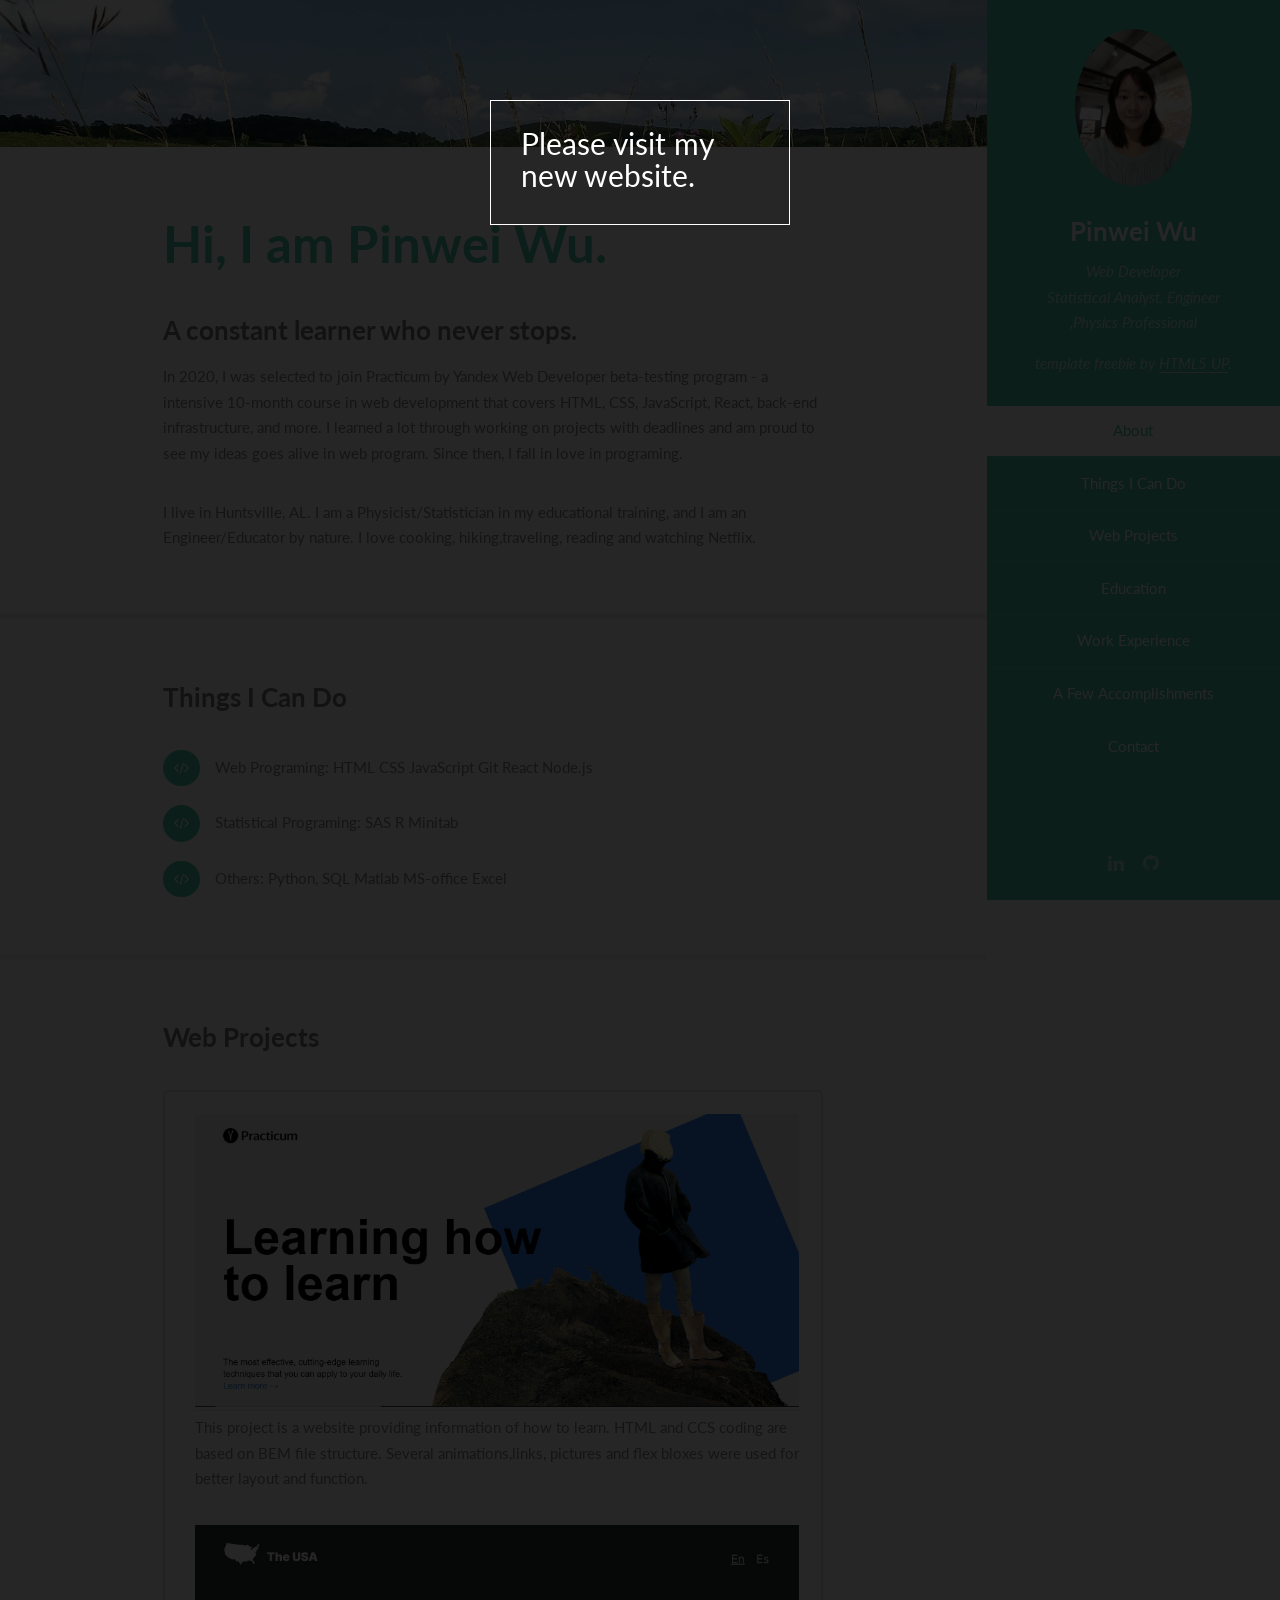
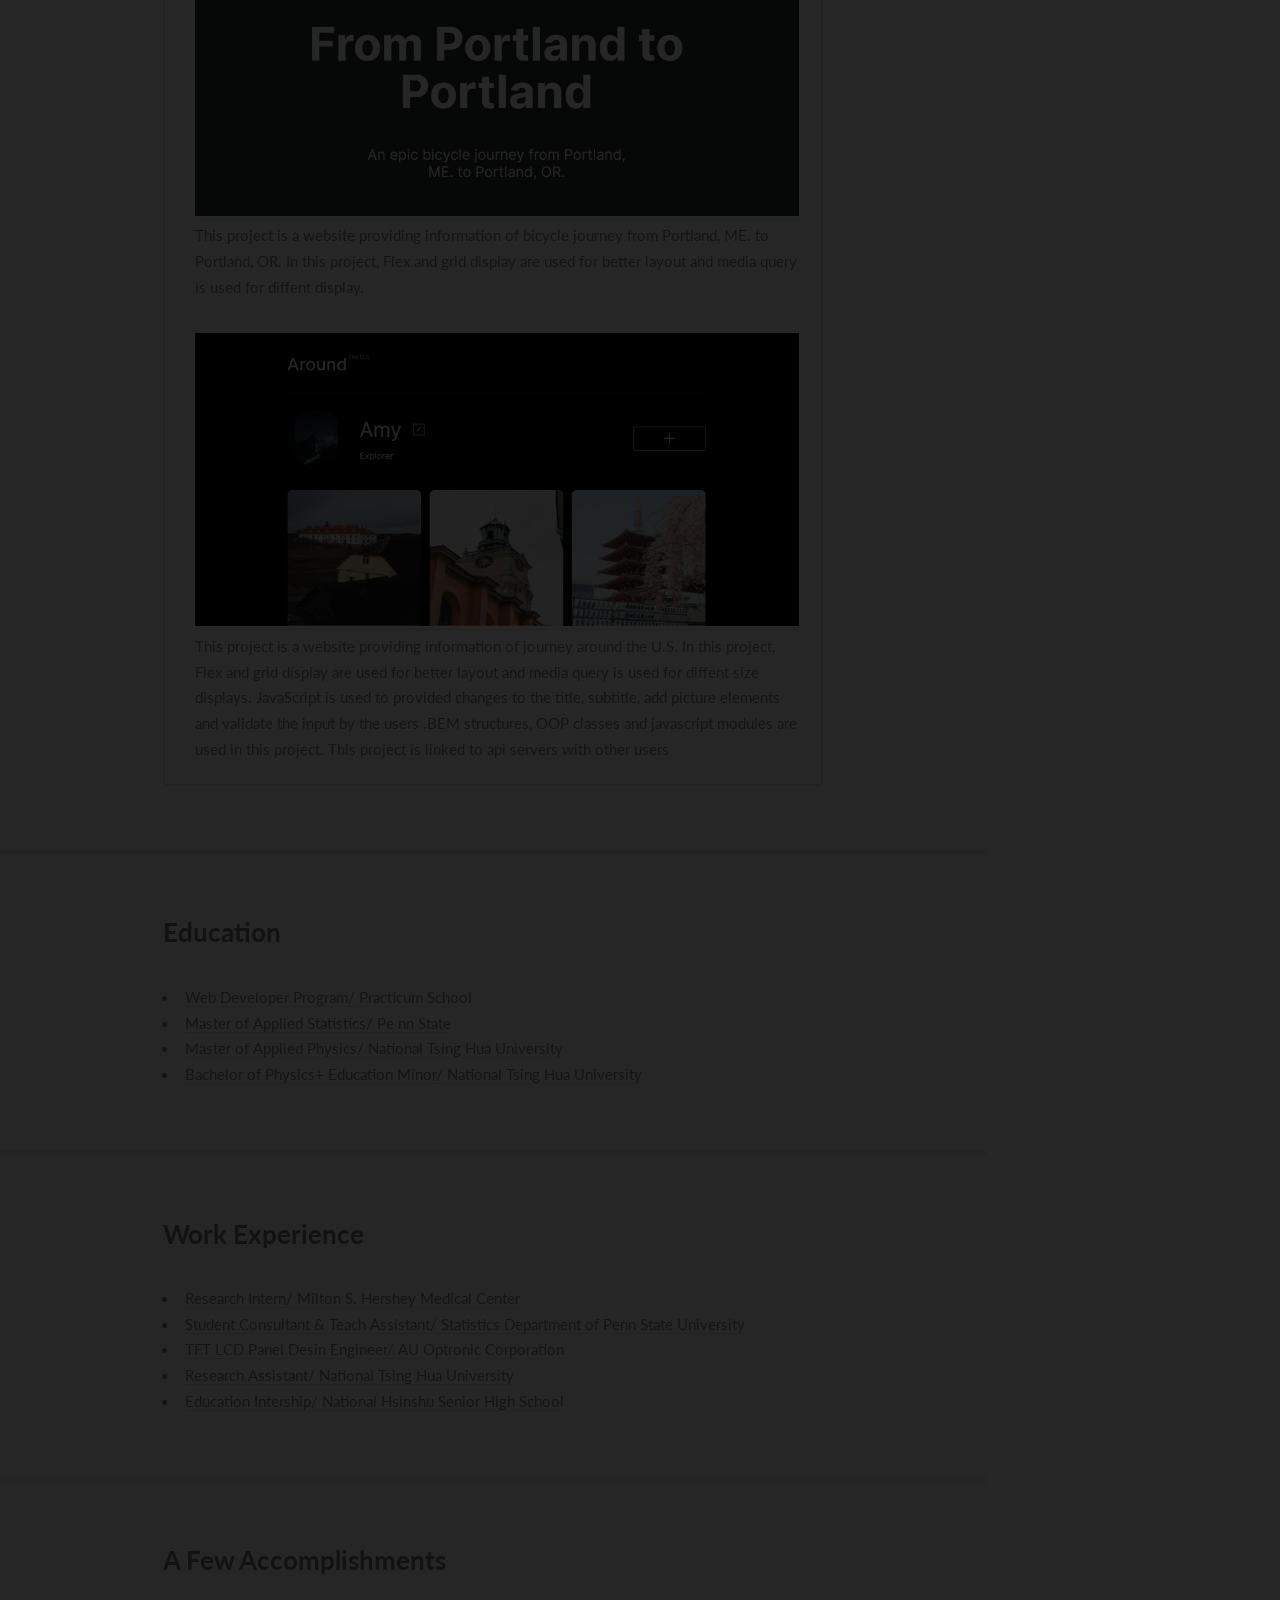
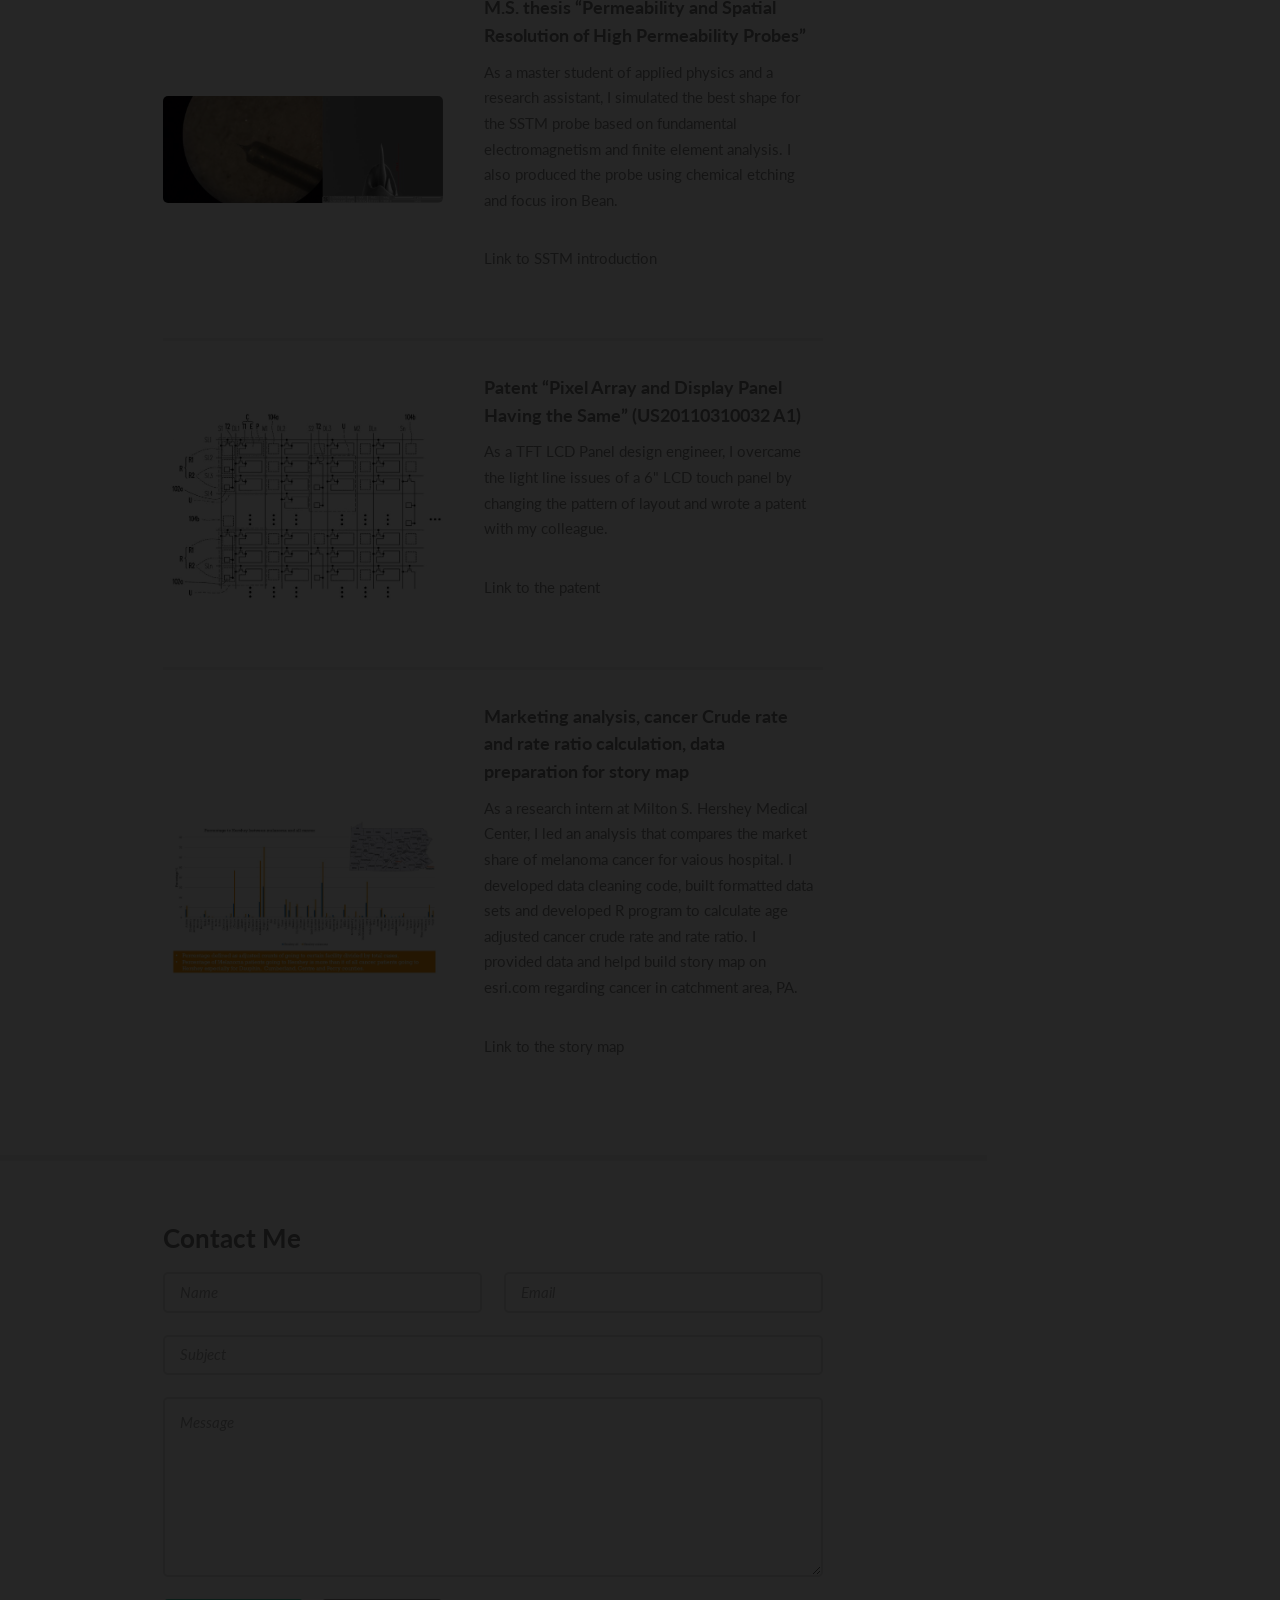
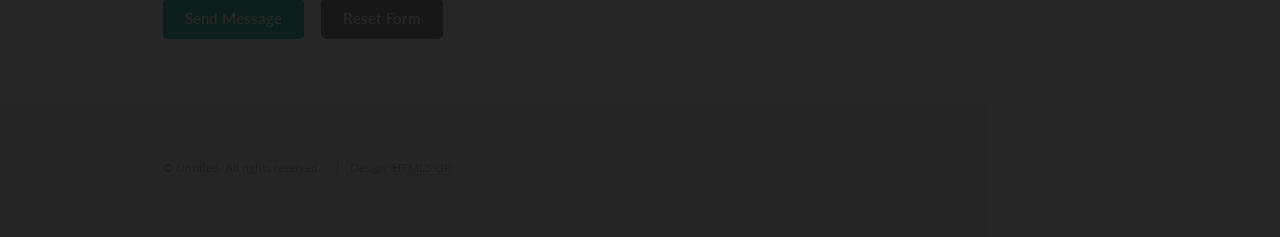
==== commit a5e87337: "add link to new website" ====
--- a/index.html
+++ b/index.html
@@ -5,7 +5,6 @@
 	Free for personal and commercial use under the CCA 3.0 license (html5up.net/license)
 -->
 <html>
-
 <head>
 	<title>Pinwei Amy Wu</title>
 	<meta charset="utf-8" />
@@ -13,8 +12,8 @@
 	<link rel="stylesheet" href="assets/css/main.css" />
 </head>
 
-<body class="is-preload">
-
+<body class="is-preload body__flex">
+    <div class="overlay"><div class="newLink-box"><a class="newLink" target="_blank" rel="noreferrer" href="https://iceicery.github.io/pesonal-website-react/">Please visit my new website.</a></div></div>
 	<!-- Header -->
 	<section id="header">
 		<header>
@@ -64,8 +63,8 @@
 					<p>In 2020, I was selected to join Practicum by Yandex Web Developer beta-testing program - a
 						intensive 10-month course in web development that covers HTML, CSS, JavaScript, React, back-end
 						infrastructure, and more.
-						I learned a lot through working on projects with deadlines and am proud to see my ideas goe
-						alive in web programming. Since then, I have fallen in love in programming. </p>
+						I learned a lot through working on projects with deadlines and am proud to see my ideas goes alive
+						in web program. Since then, I fall in love in programing. </p>
 					<p>I live in Huntsville, AL. I am a Physicist/Statistician in my educational training, and I am an
 						Engineer/Educator by nature. I love cooking, hiking,traveling, reading and watching Netflix.</p>
 
@@ -78,9 +77,9 @@
 					<h3>Things I Can Do</h3>
 					<p></p>
 					<ul class="feature-icons">
-						<li class="fa-code">Web Programing: HTML/ CSS/ JavaScript/ Git/ React/ Node.js</li>
-						<li class="fa-code">Statistical Programing: SAS/ R/ Minitab </li>
-						<li class="fa-code">Others: Python/ SQL/ Matlab/ MS-office/ Excel</li>
+						<li class="fa-code">Web Programing: HTML CSS JavaScript Git React Node.js</li>
+						<li class="fa-code">Statistical Programing: SAS R Minitab </li>
+						<li class="fa-code">Others: Python, SQL Matlab MS-office Excel</li>
 					</ul>
 				</div>
 			</section>
@@ -92,78 +91,22 @@
 					<ul class="review_bottom box">
 						<li><a href="https://iceicery.github.io/web_project_1/" target="_blank"><img
 									src="images/LearningHowToLearn.JPG" alt="website Img" class="web_img"></a>
-							<ul class="pj">
-								<li class="pj__lan">css</li>
-								<li class="pj__lan">html</li>
-								<a href="https://github.com/iceicery/web_project_1" target="_blank">
-									<li class="pj__code">code</li>
-								</a>
-							</ul>
-
-							<p>This project is a website providing information of how to learn. HTML and CCS coding are
-								based on BEM file structure.
-								Several animations,links, pictures and flex bloxes were used for better layout and
-								function.</p>
-					</ul>
-					</li>
-					<ul class="review_bottom box">
+							<p>This project is a website providing information of how to learn. HTML and CCS coding are based on BEM file structure. 
+								Several animations,links, pictures and flex bloxes were used for better layout and function.</p>
+						</li>
 						<li><a href="https://iceicery.github.io/web_project_3/" target="_blank"><img
 									src="images/FromPortlandToPortland.JPG" alt="website Img" class="web_img"></a>
-							<ul class="pj">
-								<li class="pj__lan">css</li>
-								<li class="pj__lan">html</li>
-								<a href="https://github.com/iceicery/web_project_3" target="_blank">
-									<li class="pj__code">code</li>
-								</a>
-							</ul>
-							<p>This project is a website providing information of bicycle journey from Portland, ME. to
-								Portland, OR.
-								In this project, Flex and grid display are used for better layout and media query is
-								used for diffent display.</p>
-						</li>
-					</ul>
-					<ul class="review_bottom box">
+								<p>This project is a website providing information of bicycle journey from Portland, ME. to Portland, OR. 
+									In this project, Flex and grid display are used for better layout and media query is used for diffent display.</p>
+								</li>
 						<li><a href="https://iceicery.github.io/web_project_4/dist/index.html" target="_blank"><img
 									src="images/AroundUs.JPG" alt="website Img" class="web_img"></a>
-							<ul class="pj">
-								<li class="pj__lan">css</li>
-								<li class="pj__lan">html</li>
-								<li class="pj__lan">JS</li>
-								<a class="link" href="https://github.com/iceicery/web_project_4" target="_blank">
-									<li class="pj__code">code</li>
-								</a>
-								<a href="https://github.com/iceicery/around-react" target="_blank">
-									<li class="pj__code">React.js Code</li>
-								</a>
-							</ul>
 							<p>This project is a website providing information of journey around the U.S. In this
 								project, Flex and grid display are used
 								for better layout and media query is used for diffent size displays. JavaScript is used
 								to provided changes to the title, subtitle,
 								add picture elements and validate the input by the users .BEM structures, OOP classes
-								and javascript modules are used in this project. This project is linked to api servers
-								with other users</p>
-						</li>
-					</ul>
-					<ul class="review_bottom box">
-						<li>
-							<div class="web__box">
-								<a href="https://iceicery.github.io/BaseCaculator/" target="_blank"><img
-										src="images/baseCalculator.JPG" alt="website Img" class="web_img"></a>
-								<a href="https://iceicery.github.io/BaseCaculator/" target="_blank"><img
-										src="images/baseCalculator_mobile.JPG" alt="website Img" class="web_mobil"></a>
-							</div>
-							<ul class="pj">
-								<li class="pj__lan">css</li>
-								<li class="pj__lan">html</li>
-								<li class="pj__lan">JS</li>
-								<a class="link" href="https://github.com/iceicery/BaseCaculator" target="_blank">
-									<li class="pj__code">code</li>
-								</a>
-							</ul>
-							<p>This project is a website providing four different base calculators including binary,
-								octal, decimal and hexadecimal. The user should operate the calculator one at a time.
-								After clearing the result, the user could operate again.</p>
+								and javascript modules are used in this project. This project is linked to api servers with other users</p>
 						</li>
 					</ul>
 				</div>
@@ -260,20 +203,10 @@
 			<section id="four">
 				<div class="container">
 					<h3>Contact Me</h3>
-					<p> &#9993; pw.amy.wu@gmail.com</p>
-					<ul class="icons">
-						<li><a href="https://www.linkedin.com/in/pinwei-wu-514713120/" class="icon fa-linkedin"><span
-									class="label">Linkedin</span></a></li>
-						<li><a href="https://github.com/iceicery" class="icon fa-github"><span
-									class="label">Github</span></a>
-						</li>
-					</ul>
-					<!--
 					<form method="post" action="https://formspree.io/pw.amy.wu@gmail.com">
 						<div class="row gtr-uniform">
 							<div class="col-6 col-12-xsmall"><input type="text" name="name" id="name"
-									placeholder="Name" />
-							</div>
+									placeholder="Name" /></div>
 							<div class="col-6 col-12-xsmall"><input type="email" name="email" id="email"
 									placeholder="Email" /></div>
 							<div class="col-12"><input type="text" name="subject" id="subject" placeholder="Subject" />
@@ -288,7 +221,6 @@
 							</div>
 						</div>
 					</form>
-				-->
 				</div>
 			</section>
 
--- a/assets/css/main.css
+++ b/assets/css/main.css
@@ -6,3336 +6,3436 @@
 	html5up.net | @ajlkn
 	Free for personal and commercial use under the CCA 3.0 license (html5up.net/license)
 */
-
-html, body, div, span, applet, object,
-iframe, h1, h2, h3, h4, h5, h6, p, blockquote,
-pre, a, abbr, acronym, address, big, cite,
-code, del, dfn, em, img, ins, kbd, q, s, samp,
-small, strike, strong, sub, sup, tt, var, b,
-u, i, center, dl, dt, dd, ol, ul, li, fieldset,
-form, label, legend, table, caption, tbody,
-tfoot, thead, tr, th, td, article, aside,
-canvas, details, embed, figure, figcaption,
-footer, header, hgroup, menu, nav, output, ruby,
-section, summary, time, mark, audio, video {
-	margin: 0;
-	padding: 0;
-	border: 0;
-	font-size: 100%;
-	font: inherit;
-	vertical-align: baseline;}
-
-article, aside, details, figcaption, figure,
-footer, header, hgroup, menu, nav, section {
-	display: block;}
+.body__flex {
+  position: relative;
+}
+.overlay {
+  background-color: rgba(0, 0, 0, 0.85);
+  position: absolute;
+  top: 0;
+  bottom: 0;
+  right: 0;
+  left: 0;
+  z-index: 3;
+}
+.newLink-box {
+  position: fixed;
+  top: 50px;
+  left: calc(50% - 150px);
+  border: #fff solid 0.5px;
+  margin-top: 50px;
+  width: 300px;
+  padding: 30px;
+}
+.newLink {
+  text-decoration: none;
+  border: none;
+  color: #fff;
+  font-size: 30px;
+}
+
+html,
+body,
+div,
+span,
+applet,
+object,
+iframe,
+h1,
+h2,
+h3,
+h4,
+h5,
+h6,
+p,
+blockquote,
+pre,
+a,
+abbr,
+acronym,
+address,
+big,
+cite,
+code,
+del,
+dfn,
+em,
+img,
+ins,
+kbd,
+q,
+s,
+samp,
+small,
+strike,
+strong,
+sub,
+sup,
+tt,
+var,
+b,
+u,
+i,
+center,
+dl,
+dt,
+dd,
+ol,
+ul,
+li,
+fieldset,
+form,
+label,
+legend,
+table,
+caption,
+tbody,
+tfoot,
+thead,
+tr,
+th,
+td,
+article,
+aside,
+canvas,
+details,
+embed,
+figure,
+figcaption,
+footer,
+header,
+hgroup,
+menu,
+nav,
+output,
+ruby,
+section,
+summary,
+time,
+mark,
+audio,
+video {
+  margin: 0;
+  padding: 0;
+  border: 0;
+  font-size: 100%;
+  font: inherit;
+  vertical-align: baseline;
+}
+
+article,
+aside,
+details,
+figcaption,
+figure,
+footer,
+header,
+hgroup,
+menu,
+nav,
+section {
+  display: block;
+}
 
 body {
-	line-height: 1;
-}
-
-ol, ul {
-	list-style: none;
-}
-
-blockquote, q {
-	quotes: none;
-}
-
-	blockquote:before, blockquote:after, q:before, q:after {
-		content: '';
-		content: none;
-	}
+  line-height: 1;
+}
+
+ol,
+ul {
+  list-style: none;
+}
+
+blockquote,
+q {
+  quotes: none;
+}
+
+blockquote:before,
+blockquote:after,
+q:before,
+q:after {
+  content: "";
+  content: none;
+}
 
 table {
-	border-collapse: collapse;
-	border-spacing: 0;
+  border-collapse: collapse;
+  border-spacing: 0;
 }
 
 body {
-	-webkit-text-size-adjust: none;
+  -webkit-text-size-adjust: none;
 }
 
 mark {
-	background-color: transparent;
-	color: inherit;
+  background-color: transparent;
+  color: inherit;
 }
 
 input::-moz-focus-inner {
-	border: 0;
-	padding: 0;
-}
-
-input, select, textarea {
-	-moz-appearance: none;
-	-webkit-appearance: none;
-	-ms-appearance: none;
-	appearance: none;
+  border: 0;
+  padding: 0;
+}
+
+input,
+select,
+textarea {
+  -moz-appearance: none;
+  -webkit-appearance: none;
+  -ms-appearance: none;
+  appearance: none;
 }
 
 /* Basic */
 
-	html {
-		box-sizing: border-box;
-	}
-
-	*, *:before, *:after {
-		box-sizing: inherit;
-	}
-
-	body {
-		background: #fff;
-	}
-
-		body.is-preload *, body.is-preload *:before, body.is-preload *:after {
-			-moz-animation: none !important;
-			-webkit-animation: none !important;
-			-ms-animation: none !important;
-			animation: none !important;
-			-moz-transition: none !important;
-			-webkit-transition: none !important;
-			-ms-transition: none !important;
-			transition: none !important;
-		}
-
-	body, input, select, textarea {
-		color: #888;
-		font-family: "Lato", sans-serif;
-		font-size: 16pt;
-		font-weight: 400;
-		line-height: 1.75em;
-	}
-
-	a {
-		-moz-transition: color 0.2s ease-in-out, border-color 0.2s ease-in-out;
-		-webkit-transition: color 0.2s ease-in-out, border-color 0.2s ease-in-out;
-		-ms-transition: color 0.2s ease-in-out, border-color 0.2s ease-in-out;
-		transition: color 0.2s ease-in-out, border-color 0.2s ease-in-out;
-		border-bottom: solid 1px #e4e4e4;
-		color: inherit;
-		text-decoration: none;
-	}
-
-		a:hover {
-			border-bottom-color: transparent;
-			color: #4acaa8 !important;
-		}
-
-	strong, b {
-		color: #777;
-		font-weight: 700;
-	}
-
-	em, i {
-		font-style: italic;
-	}
-
-	p {
-		margin: 0 0 2.25em 0;
-	}
-
-	h1, h2, h3, h4, h5, h6 {
-		color: #777;
-		font-weight: 700;
-		line-height: 1em;
-		margin: 0 0 0.5625em 0;
-	}
-
-		h1 a, h2 a, h3 a, h4 a, h5 a, h6 a {
-			border: 0;
-			color: inherit;
-			text-decoration: none;
-		}
-
-	h2 {
-		font-size: 2em;
-		line-height: 1.5em;
-	}
-
-	h3 {
-		font-size: 1.75em;
-		line-height: 1.5em;
-	}
-
-	h4 {
-		font-size: 1.25em;
-		line-height: 1.5em;
-	}
-
-	h5 {
-		font-size: 0.9em;
-		line-height: 1.5em;
-	}
-
-	h6 {
-		font-size: 0.7em;
-		line-height: 1.5em;
-	}
-
-	sub {
-		font-size: 0.8em;
-		position: relative;
-		top: 0.5em;
-	}
-
-	sup {
-		font-size: 0.8em;
-		position: relative;
-		top: -0.5em;
-	}
-
-	hr {
-		border: 0;
-		border-bottom: solid 2px #f4f4f4;
-		margin: 2.25em 0;
-	}
-
-		hr.major {
-			margin: 3.375em 0;
-		}
-
-	blockquote {
-		border-left: solid 8px #e4e4e4;
-		font-style: italic;
-		margin: 0 0 2.25em 0;
-		padding: 0.5em 0 0.5em 2em;
-	}
-
-	code {
-		background: #555;
-		border-radius: 5px;
-		color: #fff;
-		font-family: "Source Code Pro", monospace;
-		font-size: 0.9em;
-		margin: 0 0.25em;
-		padding: 0.25em 0.65em;
-	}
-
-	pre {
-		font-family: "Source Code Pro", monospace;
-		font-size: 0.9em;
-		margin: 0 0 2.25em 0;
-	}
-
-		pre code {
-			-webkit-overflow-scrolling: touch;
-			display: block;
-			line-height: 1.5em;
-			overflow-x: auto;
-			padding: 1em 1.5em;
-		}
-
-	.align-left {
-		text-align: left;
-	}
-
-	.align-center {
-		text-align: center;
-	}
-
-	.align-right {
-		text-align: right;
-	}
+html {
+  box-sizing: border-box;
+}
+
+*,
+*:before,
+*:after {
+  box-sizing: inherit;
+}
+
+body {
+  background: #fff;
+}
+
+body.is-preload *,
+body.is-preload *:before,
+body.is-preload *:after {
+  -moz-animation: none !important;
+  -webkit-animation: none !important;
+  -ms-animation: none !important;
+  animation: none !important;
+  -moz-transition: none !important;
+  -webkit-transition: none !important;
+  -ms-transition: none !important;
+  transition: none !important;
+}
+
+body,
+input,
+select,
+textarea {
+  color: #888;
+  font-family: "Lato", sans-serif;
+  font-size: 16pt;
+  font-weight: 400;
+  line-height: 1.75em;
+}
+
+a {
+  -moz-transition: color 0.2s ease-in-out, border-color 0.2s ease-in-out;
+  -webkit-transition: color 0.2s ease-in-out, border-color 0.2s ease-in-out;
+  -ms-transition: color 0.2s ease-in-out, border-color 0.2s ease-in-out;
+  transition: color 0.2s ease-in-out, border-color 0.2s ease-in-out;
+  border-bottom: solid 1px #e4e4e4;
+  color: inherit;
+  text-decoration: none;
+}
+
+a:hover {
+  border-bottom-color: transparent;
+  color: #4acaa8 !important;
+}
+
+strong,
+b {
+  color: #777;
+  font-weight: 700;
+}
+
+em,
+i {
+  font-style: italic;
+}
+
+p {
+  margin: 0 0 2.25em 0;
+}
+
+h1,
+h2,
+h3,
+h4,
+h5,
+h6 {
+  color: #777;
+  font-weight: 700;
+  line-height: 1em;
+  margin: 0 0 0.5625em 0;
+}
+
+h1 a,
+h2 a,
+h3 a,
+h4 a,
+h5 a,
+h6 a {
+  border: 0;
+  color: inherit;
+  text-decoration: none;
+}
+
+h2 {
+  font-size: 2em;
+  line-height: 1.5em;
+}
+
+h3 {
+  font-size: 1.75em;
+  line-height: 1.5em;
+}
+
+h4 {
+  font-size: 1.25em;
+  line-height: 1.5em;
+}
+
+h5 {
+  font-size: 0.9em;
+  line-height: 1.5em;
+}
+
+h6 {
+  font-size: 0.7em;
+  line-height: 1.5em;
+}
+
+sub {
+  font-size: 0.8em;
+  position: relative;
+  top: 0.5em;
+}
+
+sup {
+  font-size: 0.8em;
+  position: relative;
+  top: -0.5em;
+}
+
+hr {
+  border: 0;
+  border-bottom: solid 2px #f4f4f4;
+  margin: 2.25em 0;
+}
+
+hr.major {
+  margin: 3.375em 0;
+}
+
+blockquote {
+  border-left: solid 8px #e4e4e4;
+  font-style: italic;
+  margin: 0 0 2.25em 0;
+  padding: 0.5em 0 0.5em 2em;
+}
+
+code {
+  background: #555;
+  border-radius: 5px;
+  color: #fff;
+  font-family: "Source Code Pro", monospace;
+  font-size: 0.9em;
+  margin: 0 0.25em;
+  padding: 0.25em 0.65em;
+}
+
+pre {
+  font-family: "Source Code Pro", monospace;
+  font-size: 0.9em;
+  margin: 0 0 2.25em 0;
+}
+
+pre code {
+  -webkit-overflow-scrolling: touch;
+  display: block;
+  line-height: 1.5em;
+  overflow-x: auto;
+  padding: 1em 1.5em;
+}
+
+.align-left {
+  text-align: left;
+}
+
+.align-center {
+  text-align: center;
+}
+
+.align-right {
+  text-align: right;
+}
 
 /* Row */
 
-	.row {
-		display: flex;
-		flex-wrap: wrap;
-		box-sizing: border-box;
-		align-items: stretch;
-	}
-
-		.row > * {
-			box-sizing: border-box;
-		}
-
-		.row.gtr-uniform > * > :last-child {
-			margin-bottom: 0;
-		}
-
-		.row.aln-left {
-			justify-content: flex-start;
-		}
-
-		.row.aln-center {
-			justify-content: center;
-		}
-
-		.row.aln-right {
-			justify-content: flex-end;
-		}
-
-		.row.aln-top {
-			align-items: flex-start;
-		}
-
-		.row.aln-middle {
-			align-items: center;
-		}
-
-		.row.aln-bottom {
-			align-items: flex-end;
-		}
-
-		.row > .imp {
-			order: -1;
-		}
-
-		.row > .col-1 {
-			width: 8.3333333333%;
-		}
-
-		.row > .off-1 {
-			margin-left: 8.3333333333%;
-		}
-
-		.row > .col-2 {
-			width: 16.6666666667%;
-		}
-
-		.row > .off-2 {
-			margin-left: 16.6666666667%;
-		}
-
-		.row > .col-3 {
-			width: 25%;
-		}
-
-		.row > .off-3 {
-			margin-left: 25%;
-		}
-
-		.row > .col-4 {
-			width: 33.3333333333%;
-		}
-
-		.row > .off-4 {
-			margin-left: 33.3333333333%;
-		}
-
-		.row > .col-5 {
-			width: 41.6666666667%;
-		}
-
-		.row > .off-5 {
-			margin-left: 41.6666666667%;
-		}
-
-		.row > .col-6 {
-			width: 50%;
-		}
-
-		.row > .off-6 {
-			margin-left: 50%;
-		}
-
-		.row > .col-7 {
-			width: 58.3333333333%;
-		}
-
-		.row > .off-7 {
-			margin-left: 58.3333333333%;
-		}
-
-		.row > .col-8 {
-			width: 66.6666666667%;
-		}
-
-		.row > .off-8 {
-			margin-left: 66.6666666667%;
-		}
-
-		.row > .col-9 {
-			width: 75%;
-		}
-
-		.row > .off-9 {
-			margin-left: 75%;
-		}
-
-		.row > .col-10 {
-			width: 83.3333333333%;
-		}
-
-		.row > .off-10 {
-			margin-left: 83.3333333333%;
-		}
-
-		.row > .col-11 {
-			width: 91.6666666667%;
-		}
-
-		.row > .off-11 {
-			margin-left: 91.6666666667%;
-		}
-
-		.row > .col-12 {
-			width: 100%;
-		}
-
-		.row > .off-12 {
-			margin-left: 100%;
-		}
-
-		.row.gtr-0 {
-			margin-top: 0;
-			margin-left: 0em;
-		}
-
-			.row.gtr-0 > * {
-				padding: 0 0 0 0em;
-			}
-
-			.row.gtr-0.gtr-uniform {
-				margin-top: 0em;
-			}
-
-				.row.gtr-0.gtr-uniform > * {
-					padding-top: 0em;
-				}
-
-		.row.gtr-25 {
-			margin-top: 0;
-			margin-left: -0.5em;
-		}
-
-			.row.gtr-25 > * {
-				padding: 0 0 0 0.5em;
-			}
-
-			.row.gtr-25.gtr-uniform {
-				margin-top: -0.5em;
-			}
-
-				.row.gtr-25.gtr-uniform > * {
-					padding-top: 0.5em;
-				}
-
-		.row.gtr-50 {
-			margin-top: 0;
-			margin-left: -1em;
-		}
-
-			.row.gtr-50 > * {
-				padding: 0 0 0 1em;
-			}
-
-			.row.gtr-50.gtr-uniform {
-				margin-top: -1em;
-			}
-
-				.row.gtr-50.gtr-uniform > * {
-					padding-top: 1em;
-				}
-
-		.row {
-			margin-top: 0;
-			margin-left: -2em;
-		}
-
-			.row > * {
-				padding: 0 0 0 2em;
-			}
-
-			.row.gtr-uniform {
-				margin-top: -2em;
-			}
-
-				.row.gtr-uniform > * {
-					padding-top: 2em;
-				}
-
-		.row.gtr-150 {
-			margin-top: 0;
-			margin-left: -3em;
-		}
-
-			.row.gtr-150 > * {
-				padding: 0 0 0 3em;
-			}
-
-			.row.gtr-150.gtr-uniform {
-				margin-top: -3em;
-			}
-
-				.row.gtr-150.gtr-uniform > * {
-					padding-top: 3em;
-				}
-
-		.row.gtr-200 {
-			margin-top: 0;
-			margin-left: -4em;
-		}
-
-			.row.gtr-200 > * {
-				padding: 0 0 0 4em;
-			}
-
-			.row.gtr-200.gtr-uniform {
-				margin-top: -4em;
-			}
-
-				.row.gtr-200.gtr-uniform > * {
-					padding-top: 4em;
-				}
-
-		@media screen and (max-width: 1680px) {
-
-			.row {
-				display: flex;
-				flex-wrap: wrap;
-				box-sizing: border-box;
-				align-items: stretch;
-			}
-
-				.row > * {
-					box-sizing: border-box;
-				}
-
-				.row.gtr-uniform > * > :last-child {
-					margin-bottom: 0;
-				}
-
-				.row.aln-left {
-					justify-content: flex-start;
-				}
-
-				.row.aln-center {
-					justify-content: center;
-				}
-
-				.row.aln-right {
-					justify-content: flex-end;
-				}
-
-				.row.aln-top {
-					align-items: flex-start;
-				}
-
-				.row.aln-middle {
-					align-items: center;
-				}
-
-				.row.aln-bottom {
-					align-items: flex-end;
-				}
-
-				.row > .imp-xlarge {
-					order: -1;
-				}
-
-				.row > .col-1-xlarge {
-					width: 8.3333333333%;
-				}
-
-				.row > .off-1-xlarge {
-					margin-left: 8.3333333333%;
-				}
-
-				.row > .col-2-xlarge {
-					width: 16.6666666667%;
-				}
-
-				.row > .off-2-xlarge {
-					margin-left: 16.6666666667%;
-				}
-
-				.row > .col-3-xlarge {
-					width: 25%;
-				}
-
-				.row > .off-3-xlarge {
-					margin-left: 25%;
-				}
-
-				.row > .col-4-xlarge {
-					width: 33.3333333333%;
-				}
-
-				.row > .off-4-xlarge {
-					margin-left: 33.3333333333%;
-				}
-
-				.row > .col-5-xlarge {
-					width: 41.6666666667%;
-				}
-
-				.row > .off-5-xlarge {
-					margin-left: 41.6666666667%;
-				}
-
-				.row > .col-6-xlarge {
-					width: 50%;
-				}
-
-				.row > .off-6-xlarge {
-					margin-left: 50%;
-				}
-
-				.row > .col-7-xlarge {
-					width: 58.3333333333%;
-				}
-
-				.row > .off-7-xlarge {
-					margin-left: 58.3333333333%;
-				}
-
-				.row > .col-8-xlarge {
-					width: 66.6666666667%;
-				}
-
-				.row > .off-8-xlarge {
-					margin-left: 66.6666666667%;
-				}
-
-				.row > .col-9-xlarge {
-					width: 75%;
-				}
-
-				.row > .off-9-xlarge {
-					margin-left: 75%;
-				}
-
-				.row > .col-10-xlarge {
-					width: 83.3333333333%;
-				}
-
-				.row > .off-10-xlarge {
-					margin-left: 83.3333333333%;
-				}
-
-				.row > .col-11-xlarge {
-					width: 91.6666666667%;
-				}
-
-				.row > .off-11-xlarge {
-					margin-left: 91.6666666667%;
-				}
-
-				.row > .col-12-xlarge {
-					width: 100%;
-				}
-
-				.row > .off-12-xlarge {
-					margin-left: 100%;
-				}
-
-				.row.gtr-0 {
-					margin-top: 0;
-					margin-left: 0em;
-				}
-
-					.row.gtr-0 > * {
-						padding: 0 0 0 0em;
-					}
-
-					.row.gtr-0.gtr-uniform {
-						margin-top: 0em;
-					}
-
-						.row.gtr-0.gtr-uniform > * {
-							padding-top: 0em;
-						}
-
-				.row.gtr-25 {
-					margin-top: 0;
-					margin-left: -0.5em;
-				}
-
-					.row.gtr-25 > * {
-						padding: 0 0 0 0.5em;
-					}
-
-					.row.gtr-25.gtr-uniform {
-						margin-top: -0.5em;
-					}
-
-						.row.gtr-25.gtr-uniform > * {
-							padding-top: 0.5em;
-						}
-
-				.row.gtr-50 {
-					margin-top: 0;
-					margin-left: -1em;
-				}
-
-					.row.gtr-50 > * {
-						padding: 0 0 0 1em;
-					}
-
-					.row.gtr-50.gtr-uniform {
-						margin-top: -1em;
-					}
-
-						.row.gtr-50.gtr-uniform > * {
-							padding-top: 1em;
-						}
-
-				.row {
-					margin-top: 0;
-					margin-left: -2em;
-				}
-
-					.row > * {
-						padding: 0 0 0 2em;
-					}
-
-					.row.gtr-uniform {
-						margin-top: -2em;
-					}
-
-						.row.gtr-uniform > * {
-							padding-top: 2em;
-						}
-
-				.row.gtr-150 {
-					margin-top: 0;
-					margin-left: -3em;
-				}
-
-					.row.gtr-150 > * {
-						padding: 0 0 0 3em;
-					}
-
-					.row.gtr-150.gtr-uniform {
-						margin-top: -3em;
-					}
-
-						.row.gtr-150.gtr-uniform > * {
-							padding-top: 3em;
-						}
-
-				.row.gtr-200 {
-					margin-top: 0;
-					margin-left: -4em;
-				}
-
-					.row.gtr-200 > * {
-						padding: 0 0 0 4em;
-					}
-
-					.row.gtr-200.gtr-uniform {
-						margin-top: -4em;
-					}
-
-						.row.gtr-200.gtr-uniform > * {
-							padding-top: 4em;
-						}
-
-		}
-
-		@media screen and (max-width: 1280px) {
-
-			.row {
-				display: flex;
-				flex-wrap: wrap;
-				box-sizing: border-box;
-				align-items: stretch;
-			}
-
-				.row > * {
-					box-sizing: border-box;
-				}
-
-				.row.gtr-uniform > * > :last-child {
-					margin-bottom: 0;
-				}
-
-				.row.aln-left {
-					justify-content: flex-start;
-				}
-
-				.row.aln-center {
-					justify-content: center;
-				}
-
-				.row.aln-right {
-					justify-content: flex-end;
-				}
-
-				.row.aln-top {
-					align-items: flex-start;
-				}
-
-				.row.aln-middle {
-					align-items: center;
-				}
-
-				.row.aln-bottom {
-					align-items: flex-end;
-				}
-
-				.row > .imp-large {
-					order: -1;
-				}
-
-				.row > .col-1-large {
-					width: 8.3333333333%;
-				}
-
-				.row > .off-1-large {
-					margin-left: 8.3333333333%;
-				}
-
-				.row > .col-2-large {
-					width: 16.6666666667%;
-				}
-
-				.row > .off-2-large {
-					margin-left: 16.6666666667%;
-				}
-
-				.row > .col-3-large {
-					width: 25%;
-				}
-
-				.row > .off-3-large {
-					margin-left: 25%;
-				}
-
-				.row > .col-4-large {
-					width: 33.3333333333%;
-				}
-
-				.row > .off-4-large {
-					margin-left: 33.3333333333%;
-				}
-
-				.row > .col-5-large {
-					width: 41.6666666667%;
-				}
-
-				.row > .off-5-large {
-					margin-left: 41.6666666667%;
-				}
-
-				.row > .col-6-large {
-					width: 50%;
-				}
-
-				.row > .off-6-large {
-					margin-left: 50%;
-				}
-
-				.row > .col-7-large {
-					width: 58.3333333333%;
-				}
-
-				.row > .off-7-large {
-					margin-left: 58.3333333333%;
-				}
-
-				.row > .col-8-large {
-					width: 66.6666666667%;
-				}
-
-				.row > .off-8-large {
-					margin-left: 66.6666666667%;
-				}
-
-				.row > .col-9-large {
-					width: 75%;
-				}
-
-				.row > .off-9-large {
-					margin-left: 75%;
-				}
-
-				.row > .col-10-large {
-					width: 83.3333333333%;
-				}
-
-				.row > .off-10-large {
-					margin-left: 83.3333333333%;
-				}
-
-				.row > .col-11-large {
-					width: 91.6666666667%;
-				}
-
-				.row > .off-11-large {
-					margin-left: 91.6666666667%;
-				}
-
-				.row > .col-12-large {
-					width: 100%;
-				}
-
-				.row > .off-12-large {
-					margin-left: 100%;
-				}
-
-				.row.gtr-0 {
-					margin-top: 0;
-					margin-left: 0em;
-				}
-
-					.row.gtr-0 > * {
-						padding: 0 0 0 0em;
-					}
-
-					.row.gtr-0.gtr-uniform {
-						margin-top: 0em;
-					}
-
-						.row.gtr-0.gtr-uniform > * {
-							padding-top: 0em;
-						}
-
-				.row.gtr-25 {
-					margin-top: 0;
-					margin-left: -0.375em;
-				}
-
-					.row.gtr-25 > * {
-						padding: 0 0 0 0.375em;
-					}
-
-					.row.gtr-25.gtr-uniform {
-						margin-top: -0.375em;
-					}
-
-						.row.gtr-25.gtr-uniform > * {
-							padding-top: 0.375em;
-						}
-
-				.row.gtr-50 {
-					margin-top: 0;
-					margin-left: -0.75em;
-				}
-
-					.row.gtr-50 > * {
-						padding: 0 0 0 0.75em;
-					}
-
-					.row.gtr-50.gtr-uniform {
-						margin-top: -0.75em;
-					}
-
-						.row.gtr-50.gtr-uniform > * {
-							padding-top: 0.75em;
-						}
-
-				.row {
-					margin-top: 0;
-					margin-left: -1.5em;
-				}
-
-					.row > * {
-						padding: 0 0 0 1.5em;
-					}
-
-					.row.gtr-uniform {
-						margin-top: -1.5em;
-					}
-
-						.row.gtr-uniform > * {
-							padding-top: 1.5em;
-						}
-
-				.row.gtr-150 {
-					margin-top: 0;
-					margin-left: -2.25em;
-				}
-
-					.row.gtr-150 > * {
-						padding: 0 0 0 2.25em;
-					}
-
-					.row.gtr-150.gtr-uniform {
-						margin-top: -2.25em;
-					}
-
-						.row.gtr-150.gtr-uniform > * {
-							padding-top: 2.25em;
-						}
-
-				.row.gtr-200 {
-					margin-top: 0;
-					margin-left: -3em;
-				}
-
-					.row.gtr-200 > * {
-						padding: 0 0 0 3em;
-					}
-
-					.row.gtr-200.gtr-uniform {
-						margin-top: -3em;
-					}
-
-						.row.gtr-200.gtr-uniform > * {
-							padding-top: 3em;
-						}
-
-		}
-
-		@media screen and (max-width: 1024px) {
-
-			.row {
-				display: flex;
-				flex-wrap: wrap;
-				box-sizing: border-box;
-				align-items: stretch;
-			}
-
-				.row > * {
-					box-sizing: border-box;
-				}
-
-				.row.gtr-uniform > * > :last-child {
-					margin-bottom: 0;
-				}
-
-				.row.aln-left {
-					justify-content: flex-start;
-				}
-
-				.row.aln-center {
-					justify-content: center;
-				}
-
-				.row.aln-right {
-					justify-content: flex-end;
-				}
-
-				.row.aln-top {
-					align-items: flex-start;
-				}
-
-				.row.aln-middle {
-					align-items: center;
-				}
-
-				.row.aln-bottom {
-					align-items: flex-end;
-				}
-
-				.row > .imp-medium {
-					order: -1;
-				}
-
-				.row > .col-1-medium {
-					width: 8.3333333333%;
-				}
-
-				.row > .off-1-medium {
-					margin-left: 8.3333333333%;
-				}
-
-				.row > .col-2-medium {
-					width: 16.6666666667%;
-				}
-
-				.row > .off-2-medium {
-					margin-left: 16.6666666667%;
-				}
-
-				.row > .col-3-medium {
-					width: 25%;
-				}
-
-				.row > .off-3-medium {
-					margin-left: 25%;
-				}
-
-				.row > .col-4-medium {
-					width: 33.3333333333%;
-				}
-
-				.row > .off-4-medium {
-					margin-left: 33.3333333333%;
-				}
-
-				.row > .col-5-medium {
-					width: 41.6666666667%;
-				}
-
-				.row > .off-5-medium {
-					margin-left: 41.6666666667%;
-				}
-
-				.row > .col-6-medium {
-					width: 50%;
-				}
-
-				.row > .off-6-medium {
-					margin-left: 50%;
-				}
-
-				.row > .col-7-medium {
-					width: 58.3333333333%;
-				}
-
-				.row > .off-7-medium {
-					margin-left: 58.3333333333%;
-				}
-
-				.row > .col-8-medium {
-					width: 66.6666666667%;
-				}
-
-				.row > .off-8-medium {
-					margin-left: 66.6666666667%;
-				}
-
-				.row > .col-9-medium {
-					width: 75%;
-				}
-
-				.row > .off-9-medium {
-					margin-left: 75%;
-				}
-
-				.row > .col-10-medium {
-					width: 83.3333333333%;
-				}
-
-				.row > .off-10-medium {
-					margin-left: 83.3333333333%;
-				}
-
-				.row > .col-11-medium {
-					width: 91.6666666667%;
-				}
-
-				.row > .off-11-medium {
-					margin-left: 91.6666666667%;
-				}
-
-				.row > .col-12-medium {
-					width: 100%;
-				}
-
-				.row > .off-12-medium {
-					margin-left: 100%;
-				}
-
-				.row.gtr-0 {
-					margin-top: 0;
-					margin-left: 0em;
-				}
-
-					.row.gtr-0 > * {
-						padding: 0 0 0 0em;
-					}
-
-					.row.gtr-0.gtr-uniform {
-						margin-top: 0em;
-					}
-
-						.row.gtr-0.gtr-uniform > * {
-							padding-top: 0em;
-						}
-
-				.row.gtr-25 {
-					margin-top: 0;
-					margin-left: -0.375em;
-				}
-
-					.row.gtr-25 > * {
-						padding: 0 0 0 0.375em;
-					}
-
-					.row.gtr-25.gtr-uniform {
-						margin-top: -0.375em;
-					}
-
-						.row.gtr-25.gtr-uniform > * {
-							padding-top: 0.375em;
-						}
-
-				.row.gtr-50 {
-					margin-top: 0;
-					margin-left: -0.75em;
-				}
-
-					.row.gtr-50 > * {
-						padding: 0 0 0 0.75em;
-					}
-
-					.row.gtr-50.gtr-uniform {
-						margin-top: -0.75em;
-					}
-
-						.row.gtr-50.gtr-uniform > * {
-							padding-top: 0.75em;
-						}
-
-				.row {
-					margin-top: 0;
-					margin-left: -1.5em;
-				}
-
-					.row > * {
-						padding: 0 0 0 1.5em;
-					}
-
-					.row.gtr-uniform {
-						margin-top: -1.5em;
-					}
-
-						.row.gtr-uniform > * {
-							padding-top: 1.5em;
-						}
-
-				.row.gtr-150 {
-					margin-top: 0;
-					margin-left: -2.25em;
-				}
-
-					.row.gtr-150 > * {
-						padding: 0 0 0 2.25em;
-					}
-
-					.row.gtr-150.gtr-uniform {
-						margin-top: -2.25em;
-					}
-
-						.row.gtr-150.gtr-uniform > * {
-							padding-top: 2.25em;
-						}
-
-				.row.gtr-200 {
-					margin-top: 0;
-					margin-left: -3em;
-				}
-
-					.row.gtr-200 > * {
-						padding: 0 0 0 3em;
-					}
-
-					.row.gtr-200.gtr-uniform {
-						margin-top: -3em;
-					}
-
-						.row.gtr-200.gtr-uniform > * {
-							padding-top: 3em;
-						}
-
-		}
-
-		@media screen and (max-width: 736px) {
-
-			.row {
-				display: flex;
-				flex-wrap: wrap;
-				box-sizing: border-box;
-				align-items: stretch;
-			}
-
-				.row > * {
-					box-sizing: border-box;
-				}
-
-				.row.gtr-uniform > * > :last-child {
-					margin-bottom: 0;
-				}
-
-				.row.aln-left {
-					justify-content: flex-start;
-				}
-
-				.row.aln-center {
-					justify-content: center;
-				}
-
-				.row.aln-right {
-					justify-content: flex-end;
-				}
-
-				.row.aln-top {
-					align-items: flex-start;
-				}
-
-				.row.aln-middle {
-					align-items: center;
-				}
-
-				.row.aln-bottom {
-					align-items: flex-end;
-				}
-
-				.row > .imp-small {
-					order: -1;
-				}
-
-				.row > .col-1-small {
-					width: 8.3333333333%;
-				}
-
-				.row > .off-1-small {
-					margin-left: 8.3333333333%;
-				}
-
-				.row > .col-2-small {
-					width: 16.6666666667%;
-				}
-
-				.row > .off-2-small {
-					margin-left: 16.6666666667%;
-				}
-
-				.row > .col-3-small {
-					width: 25%;
-				}
-
-				.row > .off-3-small {
-					margin-left: 25%;
-				}
-
-				.row > .col-4-small {
-					width: 33.3333333333%;
-				}
-
-				.row > .off-4-small {
-					margin-left: 33.3333333333%;
-				}
-
-				.row > .col-5-small {
-					width: 41.6666666667%;
-				}
-
-				.row > .off-5-small {
-					margin-left: 41.6666666667%;
-				}
-
-				.row > .col-6-small {
-					width: 50%;
-				}
-
-				.row > .off-6-small {
-					margin-left: 50%;
-				}
-
-				.row > .col-7-small {
-					width: 58.3333333333%;
-				}
-
-				.row > .off-7-small {
-					margin-left: 58.3333333333%;
-				}
-
-				.row > .col-8-small {
-					width: 66.6666666667%;
-				}
-
-				.row > .off-8-small {
-					margin-left: 66.6666666667%;
-				}
-
-				.row > .col-9-small {
-					width: 75%;
-				}
-
-				.row > .off-9-small {
-					margin-left: 75%;
-				}
-
-				.row > .col-10-small {
-					width: 83.3333333333%;
-				}
-
-				.row > .off-10-small {
-					margin-left: 83.3333333333%;
-				}
-
-				.row > .col-11-small {
-					width: 91.6666666667%;
-				}
-
-				.row > .off-11-small {
-					margin-left: 91.6666666667%;
-				}
-
-				.row > .col-12-small {
-					width: 100%;
-				}
-
-				.row > .off-12-small {
-					margin-left: 100%;
-				}
-
-				.row.gtr-0 {
-					margin-top: 0;
-					margin-left: 0em;
-				}
-
-					.row.gtr-0 > * {
-						padding: 0 0 0 0em;
-					}
-
-					.row.gtr-0.gtr-uniform {
-						margin-top: 0em;
-					}
-
-						.row.gtr-0.gtr-uniform > * {
-							padding-top: 0em;
-						}
-
-				.row.gtr-25 {
-					margin-top: 0;
-					margin-left: -0.3125em;
-				}
-
-					.row.gtr-25 > * {
-						padding: 0 0 0 0.3125em;
-					}
-
-					.row.gtr-25.gtr-uniform {
-						margin-top: -0.3125em;
-					}
-
-						.row.gtr-25.gtr-uniform > * {
-							padding-top: 0.3125em;
-						}
-
-				.row.gtr-50 {
-					margin-top: 0;
-					margin-left: -0.625em;
-				}
-
-					.row.gtr-50 > * {
-						padding: 0 0 0 0.625em;
-					}
-
-					.row.gtr-50.gtr-uniform {
-						margin-top: -0.625em;
-					}
-
-						.row.gtr-50.gtr-uniform > * {
-							padding-top: 0.625em;
-						}
-
-				.row {
-					margin-top: 0;
-					margin-left: -1.25em;
-				}
-
-					.row > * {
-						padding: 0 0 0 1.25em;
-					}
-
-					.row.gtr-uniform {
-						margin-top: -1.25em;
-					}
-
-						.row.gtr-uniform > * {
-							padding-top: 1.25em;
-						}
-
-				.row.gtr-150 {
-					margin-top: 0;
-					margin-left: -1.875em;
-				}
-
-					.row.gtr-150 > * {
-						padding: 0 0 0 1.875em;
-					}
-
-					.row.gtr-150.gtr-uniform {
-						margin-top: -1.875em;
-					}
-
-						.row.gtr-150.gtr-uniform > * {
-							padding-top: 1.875em;
-						}
-
-				.row.gtr-200 {
-					margin-top: 0;
-					margin-left: -2.5em;
-				}
-
-					.row.gtr-200 > * {
-						padding: 0 0 0 2.5em;
-					}
-
-					.row.gtr-200.gtr-uniform {
-						margin-top: -2.5em;
-					}
-
-						.row.gtr-200.gtr-uniform > * {
-							padding-top: 2.5em;
-						}
-
-		}
-
-		@media screen and (max-width: 480px) {
-
-			.row {
-				display: flex;
-				flex-wrap: wrap;
-				box-sizing: border-box;
-				align-items: stretch;
-			}
-
-				.row > * {
-					box-sizing: border-box;
-				}
-
-				.row.gtr-uniform > * > :last-child {
-					margin-bottom: 0;
-				}
-
-				.row.aln-left {
-					justify-content: flex-start;
-				}
-
-				.row.aln-center {
-					justify-content: center;
-				}
-
-				.row.aln-right {
-					justify-content: flex-end;
-				}
-
-				.row.aln-top {
-					align-items: flex-start;
-				}
-
-				.row.aln-middle {
-					align-items: center;
-				}
-
-				.row.aln-bottom {
-					align-items: flex-end;
-				}
-
-				.row > .imp-xsmall {
-					order: -1;
-				}
-
-				.row > .col-1-xsmall {
-					width: 8.3333333333%;
-				}
-
-				.row > .off-1-xsmall {
-					margin-left: 8.3333333333%;
-				}
-
-				.row > .col-2-xsmall {
-					width: 16.6666666667%;
-				}
-
-				.row > .off-2-xsmall {
-					margin-left: 16.6666666667%;
-				}
-
-				.row > .col-3-xsmall {
-					width: 25%;
-				}
-
-				.row > .off-3-xsmall {
-					margin-left: 25%;
-				}
-
-				.row > .col-4-xsmall {
-					width: 33.3333333333%;
-				}
-
-				.row > .off-4-xsmall {
-					margin-left: 33.3333333333%;
-				}
-
-				.row > .col-5-xsmall {
-					width: 41.6666666667%;
-				}
-
-				.row > .off-5-xsmall {
-					margin-left: 41.6666666667%;
-				}
-
-				.row > .col-6-xsmall {
-					width: 50%;
-				}
-
-				.row > .off-6-xsmall {
-					margin-left: 50%;
-				}
-
-				.row > .col-7-xsmall {
-					width: 58.3333333333%;
-				}
-
-				.row > .off-7-xsmall {
-					margin-left: 58.3333333333%;
-				}
-
-				.row > .col-8-xsmall {
-					width: 66.6666666667%;
-				}
-
-				.row > .off-8-xsmall {
-					margin-left: 66.6666666667%;
-				}
-
-				.row > .col-9-xsmall {
-					width: 75%;
-				}
-
-				.row > .off-9-xsmall {
-					margin-left: 75%;
-				}
-
-				.row > .col-10-xsmall {
-					width: 83.3333333333%;
-				}
-
-				.row > .off-10-xsmall {
-					margin-left: 83.3333333333%;
-				}
-
-				.row > .col-11-xsmall {
-					width: 91.6666666667%;
-				}
-
-				.row > .off-11-xsmall {
-					margin-left: 91.6666666667%;
-				}
-
-				.row > .col-12-xsmall {
-					width: 100%;
-				}
-
-				.row > .off-12-xsmall {
-					margin-left: 100%;
-				}
-
-				.row.gtr-0 {
-					margin-top: 0;
-					margin-left: 0em;
-				}
-
-					.row.gtr-0 > * {
-						padding: 0 0 0 0em;
-					}
-
-					.row.gtr-0.gtr-uniform {
-						margin-top: 0em;
-					}
-
-						.row.gtr-0.gtr-uniform > * {
-							padding-top: 0em;
-						}
-
-				.row.gtr-25 {
-					margin-top: 0;
-					margin-left: -0.3125em;
-				}
-
-					.row.gtr-25 > * {
-						padding: 0 0 0 0.3125em;
-					}
-
-					.row.gtr-25.gtr-uniform {
-						margin-top: -0.3125em;
-					}
-
-						.row.gtr-25.gtr-uniform > * {
-							padding-top: 0.3125em;
-						}
-
-				.row.gtr-50 {
-					margin-top: 0;
-					margin-left: -0.625em;
-				}
-
-					.row.gtr-50 > * {
-						padding: 0 0 0 0.625em;
-					}
-
-					.row.gtr-50.gtr-uniform {
-						margin-top: -0.625em;
-					}
-
-						.row.gtr-50.gtr-uniform > * {
-							padding-top: 0.625em;
-						}
-
-				.row {
-					margin-top: 0;
-					margin-left: -1.25em;
-				}
-
-					.row > * {
-						padding: 0 0 0 1.25em;
-					}
-
-					.row.gtr-uniform {
-						margin-top: -1.25em;
-					}
-
-						.row.gtr-uniform > * {
-							padding-top: 1.25em;
-						}
-
-				.row.gtr-150 {
-					margin-top: 0;
-					margin-left: -1.875em;
-				}
-
-					.row.gtr-150 > * {
-						padding: 0 0 0 1.875em;
-					}
-
-					.row.gtr-150.gtr-uniform {
-						margin-top: -1.875em;
-					}
-
-						.row.gtr-150.gtr-uniform > * {
-							padding-top: 1.875em;
-						}
-
-				.row.gtr-200 {
-					margin-top: 0;
-					margin-left: -2.5em;
-				}
-
-					.row.gtr-200 > * {
-						padding: 0 0 0 2.5em;
-					}
-
-					.row.gtr-200.gtr-uniform {
-						margin-top: -2.5em;
-					}
-
-						.row.gtr-200.gtr-uniform > * {
-							padding-top: 2.5em;
-						}
-
-		}
+.row {
+  display: flex;
+  flex-wrap: wrap;
+  box-sizing: border-box;
+  align-items: stretch;
+}
+
+.row > * {
+  box-sizing: border-box;
+}
+
+.row.gtr-uniform > * > :last-child {
+  margin-bottom: 0;
+}
+
+.row.aln-left {
+  justify-content: flex-start;
+}
+
+.row.aln-center {
+  justify-content: center;
+}
+
+.row.aln-right {
+  justify-content: flex-end;
+}
+
+.row.aln-top {
+  align-items: flex-start;
+}
+
+.row.aln-middle {
+  align-items: center;
+}
+
+.row.aln-bottom {
+  align-items: flex-end;
+}
+
+.row > .imp {
+  order: -1;
+}
+
+.row > .col-1 {
+  width: 8.3333333333%;
+}
+
+.row > .off-1 {
+  margin-left: 8.3333333333%;
+}
+
+.row > .col-2 {
+  width: 16.6666666667%;
+}
+
+.row > .off-2 {
+  margin-left: 16.6666666667%;
+}
+
+.row > .col-3 {
+  width: 25%;
+}
+
+.row > .off-3 {
+  margin-left: 25%;
+}
+
+.row > .col-4 {
+  width: 33.3333333333%;
+}
+
+.row > .off-4 {
+  margin-left: 33.3333333333%;
+}
+
+.row > .col-5 {
+  width: 41.6666666667%;
+}
+
+.row > .off-5 {
+  margin-left: 41.6666666667%;
+}
+
+.row > .col-6 {
+  width: 50%;
+}
+
+.row > .off-6 {
+  margin-left: 50%;
+}
+
+.row > .col-7 {
+  width: 58.3333333333%;
+}
+
+.row > .off-7 {
+  margin-left: 58.3333333333%;
+}
+
+.row > .col-8 {
+  width: 66.6666666667%;
+}
+
+.row > .off-8 {
+  margin-left: 66.6666666667%;
+}
+
+.row > .col-9 {
+  width: 75%;
+}
+
+.row > .off-9 {
+  margin-left: 75%;
+}
+
+.row > .col-10 {
+  width: 83.3333333333%;
+}
+
+.row > .off-10 {
+  margin-left: 83.3333333333%;
+}
+
+.row > .col-11 {
+  width: 91.6666666667%;
+}
+
+.row > .off-11 {
+  margin-left: 91.6666666667%;
+}
+
+.row > .col-12 {
+  width: 100%;
+}
+
+.row > .off-12 {
+  margin-left: 100%;
+}
+
+.row.gtr-0 {
+  margin-top: 0;
+  margin-left: 0em;
+}
+
+.row.gtr-0 > * {
+  padding: 0 0 0 0em;
+}
+
+.row.gtr-0.gtr-uniform {
+  margin-top: 0em;
+}
+
+.row.gtr-0.gtr-uniform > * {
+  padding-top: 0em;
+}
+
+.row.gtr-25 {
+  margin-top: 0;
+  margin-left: -0.5em;
+}
+
+.row.gtr-25 > * {
+  padding: 0 0 0 0.5em;
+}
+
+.row.gtr-25.gtr-uniform {
+  margin-top: -0.5em;
+}
+
+.row.gtr-25.gtr-uniform > * {
+  padding-top: 0.5em;
+}
+
+.row.gtr-50 {
+  margin-top: 0;
+  margin-left: -1em;
+}
+
+.row.gtr-50 > * {
+  padding: 0 0 0 1em;
+}
+
+.row.gtr-50.gtr-uniform {
+  margin-top: -1em;
+}
+
+.row.gtr-50.gtr-uniform > * {
+  padding-top: 1em;
+}
+
+.row {
+  margin-top: 0;
+  margin-left: -2em;
+}
+
+.row > * {
+  padding: 0 0 0 2em;
+}
+
+.row.gtr-uniform {
+  margin-top: -2em;
+}
+
+.row.gtr-uniform > * {
+  padding-top: 2em;
+}
+
+.row.gtr-150 {
+  margin-top: 0;
+  margin-left: -3em;
+}
+
+.row.gtr-150 > * {
+  padding: 0 0 0 3em;
+}
+
+.row.gtr-150.gtr-uniform {
+  margin-top: -3em;
+}
+
+.row.gtr-150.gtr-uniform > * {
+  padding-top: 3em;
+}
+
+.row.gtr-200 {
+  margin-top: 0;
+  margin-left: -4em;
+}
+
+.row.gtr-200 > * {
+  padding: 0 0 0 4em;
+}
+
+.row.gtr-200.gtr-uniform {
+  margin-top: -4em;
+}
+
+.row.gtr-200.gtr-uniform > * {
+  padding-top: 4em;
+}
+
+@media screen and (max-width: 1680px) {
+  .row {
+    display: flex;
+    flex-wrap: wrap;
+    box-sizing: border-box;
+    align-items: stretch;
+  }
+
+  .row > * {
+    box-sizing: border-box;
+  }
+
+  .row.gtr-uniform > * > :last-child {
+    margin-bottom: 0;
+  }
+
+  .row.aln-left {
+    justify-content: flex-start;
+  }
+
+  .row.aln-center {
+    justify-content: center;
+  }
+
+  .row.aln-right {
+    justify-content: flex-end;
+  }
+
+  .row.aln-top {
+    align-items: flex-start;
+  }
+
+  .row.aln-middle {
+    align-items: center;
+  }
+
+  .row.aln-bottom {
+    align-items: flex-end;
+  }
+
+  .row > .imp-xlarge {
+    order: -1;
+  }
+
+  .row > .col-1-xlarge {
+    width: 8.3333333333%;
+  }
+
+  .row > .off-1-xlarge {
+    margin-left: 8.3333333333%;
+  }
+
+  .row > .col-2-xlarge {
+    width: 16.6666666667%;
+  }
+
+  .row > .off-2-xlarge {
+    margin-left: 16.6666666667%;
+  }
+
+  .row > .col-3-xlarge {
+    width: 25%;
+  }
+
+  .row > .off-3-xlarge {
+    margin-left: 25%;
+  }
+
+  .row > .col-4-xlarge {
+    width: 33.3333333333%;
+  }
+
+  .row > .off-4-xlarge {
+    margin-left: 33.3333333333%;
+  }
+
+  .row > .col-5-xlarge {
+    width: 41.6666666667%;
+  }
+
+  .row > .off-5-xlarge {
+    margin-left: 41.6666666667%;
+  }
+
+  .row > .col-6-xlarge {
+    width: 50%;
+  }
+
+  .row > .off-6-xlarge {
+    margin-left: 50%;
+  }
+
+  .row > .col-7-xlarge {
+    width: 58.3333333333%;
+  }
+
+  .row > .off-7-xlarge {
+    margin-left: 58.3333333333%;
+  }
+
+  .row > .col-8-xlarge {
+    width: 66.6666666667%;
+  }
+
+  .row > .off-8-xlarge {
+    margin-left: 66.6666666667%;
+  }
+
+  .row > .col-9-xlarge {
+    width: 75%;
+  }
+
+  .row > .off-9-xlarge {
+    margin-left: 75%;
+  }
+
+  .row > .col-10-xlarge {
+    width: 83.3333333333%;
+  }
+
+  .row > .off-10-xlarge {
+    margin-left: 83.3333333333%;
+  }
+
+  .row > .col-11-xlarge {
+    width: 91.6666666667%;
+  }
+
+  .row > .off-11-xlarge {
+    margin-left: 91.6666666667%;
+  }
+
+  .row > .col-12-xlarge {
+    width: 100%;
+  }
+
+  .row > .off-12-xlarge {
+    margin-left: 100%;
+  }
+
+  .row.gtr-0 {
+    margin-top: 0;
+    margin-left: 0em;
+  }
+
+  .row.gtr-0 > * {
+    padding: 0 0 0 0em;
+  }
+
+  .row.gtr-0.gtr-uniform {
+    margin-top: 0em;
+  }
+
+  .row.gtr-0.gtr-uniform > * {
+    padding-top: 0em;
+  }
+
+  .row.gtr-25 {
+    margin-top: 0;
+    margin-left: -0.5em;
+  }
+
+  .row.gtr-25 > * {
+    padding: 0 0 0 0.5em;
+  }
+
+  .row.gtr-25.gtr-uniform {
+    margin-top: -0.5em;
+  }
+
+  .row.gtr-25.gtr-uniform > * {
+    padding-top: 0.5em;
+  }
+
+  .row.gtr-50 {
+    margin-top: 0;
+    margin-left: -1em;
+  }
+
+  .row.gtr-50 > * {
+    padding: 0 0 0 1em;
+  }
+
+  .row.gtr-50.gtr-uniform {
+    margin-top: -1em;
+  }
+
+  .row.gtr-50.gtr-uniform > * {
+    padding-top: 1em;
+  }
+
+  .row {
+    margin-top: 0;
+    margin-left: -2em;
+  }
+
+  .row > * {
+    padding: 0 0 0 2em;
+  }
+
+  .row.gtr-uniform {
+    margin-top: -2em;
+  }
+
+  .row.gtr-uniform > * {
+    padding-top: 2em;
+  }
+
+  .row.gtr-150 {
+    margin-top: 0;
+    margin-left: -3em;
+  }
+
+  .row.gtr-150 > * {
+    padding: 0 0 0 3em;
+  }
+
+  .row.gtr-150.gtr-uniform {
+    margin-top: -3em;
+  }
+
+  .row.gtr-150.gtr-uniform > * {
+    padding-top: 3em;
+  }
+
+  .row.gtr-200 {
+    margin-top: 0;
+    margin-left: -4em;
+  }
+
+  .row.gtr-200 > * {
+    padding: 0 0 0 4em;
+  }
+
+  .row.gtr-200.gtr-uniform {
+    margin-top: -4em;
+  }
+
+  .row.gtr-200.gtr-uniform > * {
+    padding-top: 4em;
+  }
+}
+
+@media screen and (max-width: 1280px) {
+  .row {
+    display: flex;
+    flex-wrap: wrap;
+    box-sizing: border-box;
+    align-items: stretch;
+  }
+
+  .row > * {
+    box-sizing: border-box;
+  }
+
+  .row.gtr-uniform > * > :last-child {
+    margin-bottom: 0;
+  }
+
+  .row.aln-left {
+    justify-content: flex-start;
+  }
+
+  .row.aln-center {
+    justify-content: center;
+  }
+
+  .row.aln-right {
+    justify-content: flex-end;
+  }
+
+  .row.aln-top {
+    align-items: flex-start;
+  }
+
+  .row.aln-middle {
+    align-items: center;
+  }
+
+  .row.aln-bottom {
+    align-items: flex-end;
+  }
+
+  .row > .imp-large {
+    order: -1;
+  }
+
+  .row > .col-1-large {
+    width: 8.3333333333%;
+  }
+
+  .row > .off-1-large {
+    margin-left: 8.3333333333%;
+  }
+
+  .row > .col-2-large {
+    width: 16.6666666667%;
+  }
+
+  .row > .off-2-large {
+    margin-left: 16.6666666667%;
+  }
+
+  .row > .col-3-large {
+    width: 25%;
+  }
+
+  .row > .off-3-large {
+    margin-left: 25%;
+  }
+
+  .row > .col-4-large {
+    width: 33.3333333333%;
+  }
+
+  .row > .off-4-large {
+    margin-left: 33.3333333333%;
+  }
+
+  .row > .col-5-large {
+    width: 41.6666666667%;
+  }
+
+  .row > .off-5-large {
+    margin-left: 41.6666666667%;
+  }
+
+  .row > .col-6-large {
+    width: 50%;
+  }
+
+  .row > .off-6-large {
+    margin-left: 50%;
+  }
+
+  .row > .col-7-large {
+    width: 58.3333333333%;
+  }
+
+  .row > .off-7-large {
+    margin-left: 58.3333333333%;
+  }
+
+  .row > .col-8-large {
+    width: 66.6666666667%;
+  }
+
+  .row > .off-8-large {
+    margin-left: 66.6666666667%;
+  }
+
+  .row > .col-9-large {
+    width: 75%;
+  }
+
+  .row > .off-9-large {
+    margin-left: 75%;
+  }
+
+  .row > .col-10-large {
+    width: 83.3333333333%;
+  }
+
+  .row > .off-10-large {
+    margin-left: 83.3333333333%;
+  }
+
+  .row > .col-11-large {
+    width: 91.6666666667%;
+  }
+
+  .row > .off-11-large {
+    margin-left: 91.6666666667%;
+  }
+
+  .row > .col-12-large {
+    width: 100%;
+  }
+
+  .row > .off-12-large {
+    margin-left: 100%;
+  }
+
+  .row.gtr-0 {
+    margin-top: 0;
+    margin-left: 0em;
+  }
+
+  .row.gtr-0 > * {
+    padding: 0 0 0 0em;
+  }
+
+  .row.gtr-0.gtr-uniform {
+    margin-top: 0em;
+  }
+
+  .row.gtr-0.gtr-uniform > * {
+    padding-top: 0em;
+  }
+
+  .row.gtr-25 {
+    margin-top: 0;
+    margin-left: -0.375em;
+  }
+
+  .row.gtr-25 > * {
+    padding: 0 0 0 0.375em;
+  }
+
+  .row.gtr-25.gtr-uniform {
+    margin-top: -0.375em;
+  }
+
+  .row.gtr-25.gtr-uniform > * {
+    padding-top: 0.375em;
+  }
+
+  .row.gtr-50 {
+    margin-top: 0;
+    margin-left: -0.75em;
+  }
+
+  .row.gtr-50 > * {
+    padding: 0 0 0 0.75em;
+  }
+
+  .row.gtr-50.gtr-uniform {
+    margin-top: -0.75em;
+  }
+
+  .row.gtr-50.gtr-uniform > * {
+    padding-top: 0.75em;
+  }
+
+  .row {
+    margin-top: 0;
+    margin-left: -1.5em;
+  }
+
+  .row > * {
+    padding: 0 0 0 1.5em;
+  }
+
+  .row.gtr-uniform {
+    margin-top: -1.5em;
+  }
+
+  .row.gtr-uniform > * {
+    padding-top: 1.5em;
+  }
+
+  .row.gtr-150 {
+    margin-top: 0;
+    margin-left: -2.25em;
+  }
+
+  .row.gtr-150 > * {
+    padding: 0 0 0 2.25em;
+  }
+
+  .row.gtr-150.gtr-uniform {
+    margin-top: -2.25em;
+  }
+
+  .row.gtr-150.gtr-uniform > * {
+    padding-top: 2.25em;
+  }
+
+  .row.gtr-200 {
+    margin-top: 0;
+    margin-left: -3em;
+  }
+
+  .row.gtr-200 > * {
+    padding: 0 0 0 3em;
+  }
+
+  .row.gtr-200.gtr-uniform {
+    margin-top: -3em;
+  }
+
+  .row.gtr-200.gtr-uniform > * {
+    padding-top: 3em;
+  }
+}
+
+@media screen and (max-width: 1024px) {
+  .row {
+    display: flex;
+    flex-wrap: wrap;
+    box-sizing: border-box;
+    align-items: stretch;
+  }
+
+  .row > * {
+    box-sizing: border-box;
+  }
+
+  .row.gtr-uniform > * > :last-child {
+    margin-bottom: 0;
+  }
+
+  .row.aln-left {
+    justify-content: flex-start;
+  }
+
+  .row.aln-center {
+    justify-content: center;
+  }
+
+  .row.aln-right {
+    justify-content: flex-end;
+  }
+
+  .row.aln-top {
+    align-items: flex-start;
+  }
+
+  .row.aln-middle {
+    align-items: center;
+  }
+
+  .row.aln-bottom {
+    align-items: flex-end;
+  }
+
+  .row > .imp-medium {
+    order: -1;
+  }
+
+  .row > .col-1-medium {
+    width: 8.3333333333%;
+  }
+
+  .row > .off-1-medium {
+    margin-left: 8.3333333333%;
+  }
+
+  .row > .col-2-medium {
+    width: 16.6666666667%;
+  }
+
+  .row > .off-2-medium {
+    margin-left: 16.6666666667%;
+  }
+
+  .row > .col-3-medium {
+    width: 25%;
+  }
+
+  .row > .off-3-medium {
+    margin-left: 25%;
+  }
+
+  .row > .col-4-medium {
+    width: 33.3333333333%;
+  }
+
+  .row > .off-4-medium {
+    margin-left: 33.3333333333%;
+  }
+
+  .row > .col-5-medium {
+    width: 41.6666666667%;
+  }
+
+  .row > .off-5-medium {
+    margin-left: 41.6666666667%;
+  }
+
+  .row > .col-6-medium {
+    width: 50%;
+  }
+
+  .row > .off-6-medium {
+    margin-left: 50%;
+  }
+
+  .row > .col-7-medium {
+    width: 58.3333333333%;
+  }
+
+  .row > .off-7-medium {
+    margin-left: 58.3333333333%;
+  }
+
+  .row > .col-8-medium {
+    width: 66.6666666667%;
+  }
+
+  .row > .off-8-medium {
+    margin-left: 66.6666666667%;
+  }
+
+  .row > .col-9-medium {
+    width: 75%;
+  }
+
+  .row > .off-9-medium {
+    margin-left: 75%;
+  }
+
+  .row > .col-10-medium {
+    width: 83.3333333333%;
+  }
+
+  .row > .off-10-medium {
+    margin-left: 83.3333333333%;
+  }
+
+  .row > .col-11-medium {
+    width: 91.6666666667%;
+  }
+
+  .row > .off-11-medium {
+    margin-left: 91.6666666667%;
+  }
+
+  .row > .col-12-medium {
+    width: 100%;
+  }
+
+  .row > .off-12-medium {
+    margin-left: 100%;
+  }
+
+  .row.gtr-0 {
+    margin-top: 0;
+    margin-left: 0em;
+  }
+
+  .row.gtr-0 > * {
+    padding: 0 0 0 0em;
+  }
+
+  .row.gtr-0.gtr-uniform {
+    margin-top: 0em;
+  }
+
+  .row.gtr-0.gtr-uniform > * {
+    padding-top: 0em;
+  }
+
+  .row.gtr-25 {
+    margin-top: 0;
+    margin-left: -0.375em;
+  }
+
+  .row.gtr-25 > * {
+    padding: 0 0 0 0.375em;
+  }
+
+  .row.gtr-25.gtr-uniform {
+    margin-top: -0.375em;
+  }
+
+  .row.gtr-25.gtr-uniform > * {
+    padding-top: 0.375em;
+  }
+
+  .row.gtr-50 {
+    margin-top: 0;
+    margin-left: -0.75em;
+  }
+
+  .row.gtr-50 > * {
+    padding: 0 0 0 0.75em;
+  }
+
+  .row.gtr-50.gtr-uniform {
+    margin-top: -0.75em;
+  }
+
+  .row.gtr-50.gtr-uniform > * {
+    padding-top: 0.75em;
+  }
+
+  .row {
+    margin-top: 0;
+    margin-left: -1.5em;
+  }
+
+  .row > * {
+    padding: 0 0 0 1.5em;
+  }
+
+  .row.gtr-uniform {
+    margin-top: -1.5em;
+  }
+
+  .row.gtr-uniform > * {
+    padding-top: 1.5em;
+  }
+
+  .row.gtr-150 {
+    margin-top: 0;
+    margin-left: -2.25em;
+  }
+
+  .row.gtr-150 > * {
+    padding: 0 0 0 2.25em;
+  }
+
+  .row.gtr-150.gtr-uniform {
+    margin-top: -2.25em;
+  }
+
+  .row.gtr-150.gtr-uniform > * {
+    padding-top: 2.25em;
+  }
+
+  .row.gtr-200 {
+    margin-top: 0;
+    margin-left: -3em;
+  }
+
+  .row.gtr-200 > * {
+    padding: 0 0 0 3em;
+  }
+
+  .row.gtr-200.gtr-uniform {
+    margin-top: -3em;
+  }
+
+  .row.gtr-200.gtr-uniform > * {
+    padding-top: 3em;
+  }
+}
+
+@media screen and (max-width: 736px) {
+  .row {
+    display: flex;
+    flex-wrap: wrap;
+    box-sizing: border-box;
+    align-items: stretch;
+  }
+
+  .row > * {
+    box-sizing: border-box;
+  }
+
+  .row.gtr-uniform > * > :last-child {
+    margin-bottom: 0;
+  }
+
+  .row.aln-left {
+    justify-content: flex-start;
+  }
+
+  .row.aln-center {
+    justify-content: center;
+  }
+
+  .row.aln-right {
+    justify-content: flex-end;
+  }
+
+  .row.aln-top {
+    align-items: flex-start;
+  }
+
+  .row.aln-middle {
+    align-items: center;
+  }
+
+  .row.aln-bottom {
+    align-items: flex-end;
+  }
+
+  .row > .imp-small {
+    order: -1;
+  }
+
+  .row > .col-1-small {
+    width: 8.3333333333%;
+  }
+
+  .row > .off-1-small {
+    margin-left: 8.3333333333%;
+  }
+
+  .row > .col-2-small {
+    width: 16.6666666667%;
+  }
+
+  .row > .off-2-small {
+    margin-left: 16.6666666667%;
+  }
+
+  .row > .col-3-small {
+    width: 25%;
+  }
+
+  .row > .off-3-small {
+    margin-left: 25%;
+  }
+
+  .row > .col-4-small {
+    width: 33.3333333333%;
+  }
+
+  .row > .off-4-small {
+    margin-left: 33.3333333333%;
+  }
+
+  .row > .col-5-small {
+    width: 41.6666666667%;
+  }
+
+  .row > .off-5-small {
+    margin-left: 41.6666666667%;
+  }
+
+  .row > .col-6-small {
+    width: 50%;
+  }
+
+  .row > .off-6-small {
+    margin-left: 50%;
+  }
+
+  .row > .col-7-small {
+    width: 58.3333333333%;
+  }
+
+  .row > .off-7-small {
+    margin-left: 58.3333333333%;
+  }
+
+  .row > .col-8-small {
+    width: 66.6666666667%;
+  }
+
+  .row > .off-8-small {
+    margin-left: 66.6666666667%;
+  }
+
+  .row > .col-9-small {
+    width: 75%;
+  }
+
+  .row > .off-9-small {
+    margin-left: 75%;
+  }
+
+  .row > .col-10-small {
+    width: 83.3333333333%;
+  }
+
+  .row > .off-10-small {
+    margin-left: 83.3333333333%;
+  }
+
+  .row > .col-11-small {
+    width: 91.6666666667%;
+  }
+
+  .row > .off-11-small {
+    margin-left: 91.6666666667%;
+  }
+
+  .row > .col-12-small {
+    width: 100%;
+  }
+
+  .row > .off-12-small {
+    margin-left: 100%;
+  }
+
+  .row.gtr-0 {
+    margin-top: 0;
+    margin-left: 0em;
+  }
+
+  .row.gtr-0 > * {
+    padding: 0 0 0 0em;
+  }
+
+  .row.gtr-0.gtr-uniform {
+    margin-top: 0em;
+  }
+
+  .row.gtr-0.gtr-uniform > * {
+    padding-top: 0em;
+  }
+
+  .row.gtr-25 {
+    margin-top: 0;
+    margin-left: -0.3125em;
+  }
+
+  .row.gtr-25 > * {
+    padding: 0 0 0 0.3125em;
+  }
+
+  .row.gtr-25.gtr-uniform {
+    margin-top: -0.3125em;
+  }
+
+  .row.gtr-25.gtr-uniform > * {
+    padding-top: 0.3125em;
+  }
+
+  .row.gtr-50 {
+    margin-top: 0;
+    margin-left: -0.625em;
+  }
+
+  .row.gtr-50 > * {
+    padding: 0 0 0 0.625em;
+  }
+
+  .row.gtr-50.gtr-uniform {
+    margin-top: -0.625em;
+  }
+
+  .row.gtr-50.gtr-uniform > * {
+    padding-top: 0.625em;
+  }
+
+  .row {
+    margin-top: 0;
+    margin-left: -1.25em;
+  }
+
+  .row > * {
+    padding: 0 0 0 1.25em;
+  }
+
+  .row.gtr-uniform {
+    margin-top: -1.25em;
+  }
+
+  .row.gtr-uniform > * {
+    padding-top: 1.25em;
+  }
+
+  .row.gtr-150 {
+    margin-top: 0;
+    margin-left: -1.875em;
+  }
+
+  .row.gtr-150 > * {
+    padding: 0 0 0 1.875em;
+  }
+
+  .row.gtr-150.gtr-uniform {
+    margin-top: -1.875em;
+  }
+
+  .row.gtr-150.gtr-uniform > * {
+    padding-top: 1.875em;
+  }
+
+  .row.gtr-200 {
+    margin-top: 0;
+    margin-left: -2.5em;
+  }
+
+  .row.gtr-200 > * {
+    padding: 0 0 0 2.5em;
+  }
+
+  .row.gtr-200.gtr-uniform {
+    margin-top: -2.5em;
+  }
+
+  .row.gtr-200.gtr-uniform > * {
+    padding-top: 2.5em;
+  }
+}
+
+@media screen and (max-width: 480px) {
+  .row {
+    display: flex;
+    flex-wrap: wrap;
+    box-sizing: border-box;
+    align-items: stretch;
+  }
+
+  .row > * {
+    box-sizing: border-box;
+  }
+
+  .row.gtr-uniform > * > :last-child {
+    margin-bottom: 0;
+  }
+
+  .row.aln-left {
+    justify-content: flex-start;
+  }
+
+  .row.aln-center {
+    justify-content: center;
+  }
+
+  .row.aln-right {
+    justify-content: flex-end;
+  }
+
+  .row.aln-top {
+    align-items: flex-start;
+  }
+
+  .row.aln-middle {
+    align-items: center;
+  }
+
+  .row.aln-bottom {
+    align-items: flex-end;
+  }
+
+  .row > .imp-xsmall {
+    order: -1;
+  }
+
+  .row > .col-1-xsmall {
+    width: 8.3333333333%;
+  }
+
+  .row > .off-1-xsmall {
+    margin-left: 8.3333333333%;
+  }
+
+  .row > .col-2-xsmall {
+    width: 16.6666666667%;
+  }
+
+  .row > .off-2-xsmall {
+    margin-left: 16.6666666667%;
+  }
+
+  .row > .col-3-xsmall {
+    width: 25%;
+  }
+
+  .row > .off-3-xsmall {
+    margin-left: 25%;
+  }
+
+  .row > .col-4-xsmall {
+    width: 33.3333333333%;
+  }
+
+  .row > .off-4-xsmall {
+    margin-left: 33.3333333333%;
+  }
+
+  .row > .col-5-xsmall {
+    width: 41.6666666667%;
+  }
+
+  .row > .off-5-xsmall {
+    margin-left: 41.6666666667%;
+  }
+
+  .row > .col-6-xsmall {
+    width: 50%;
+  }
+
+  .row > .off-6-xsmall {
+    margin-left: 50%;
+  }
+
+  .row > .col-7-xsmall {
+    width: 58.3333333333%;
+  }
+
+  .row > .off-7-xsmall {
+    margin-left: 58.3333333333%;
+  }
+
+  .row > .col-8-xsmall {
+    width: 66.6666666667%;
+  }
+
+  .row > .off-8-xsmall {
+    margin-left: 66.6666666667%;
+  }
+
+  .row > .col-9-xsmall {
+    width: 75%;
+  }
+
+  .row > .off-9-xsmall {
+    margin-left: 75%;
+  }
+
+  .row > .col-10-xsmall {
+    width: 83.3333333333%;
+  }
+
+  .row > .off-10-xsmall {
+    margin-left: 83.3333333333%;
+  }
+
+  .row > .col-11-xsmall {
+    width: 91.6666666667%;
+  }
+
+  .row > .off-11-xsmall {
+    margin-left: 91.6666666667%;
+  }
+
+  .row > .col-12-xsmall {
+    width: 100%;
+  }
+
+  .row > .off-12-xsmall {
+    margin-left: 100%;
+  }
+
+  .row.gtr-0 {
+    margin-top: 0;
+    margin-left: 0em;
+  }
+
+  .row.gtr-0 > * {
+    padding: 0 0 0 0em;
+  }
+
+  .row.gtr-0.gtr-uniform {
+    margin-top: 0em;
+  }
+
+  .row.gtr-0.gtr-uniform > * {
+    padding-top: 0em;
+  }
+
+  .row.gtr-25 {
+    margin-top: 0;
+    margin-left: -0.3125em;
+  }
+
+  .row.gtr-25 > * {
+    padding: 0 0 0 0.3125em;
+  }
+
+  .row.gtr-25.gtr-uniform {
+    margin-top: -0.3125em;
+  }
+
+  .row.gtr-25.gtr-uniform > * {
+    padding-top: 0.3125em;
+  }
+
+  .row.gtr-50 {
+    margin-top: 0;
+    margin-left: -0.625em;
+  }
+
+  .row.gtr-50 > * {
+    padding: 0 0 0 0.625em;
+  }
+
+  .row.gtr-50.gtr-uniform {
+    margin-top: -0.625em;
+  }
+
+  .row.gtr-50.gtr-uniform > * {
+    padding-top: 0.625em;
+  }
+
+  .row {
+    margin-top: 0;
+    margin-left: -1.25em;
+  }
+
+  .row > * {
+    padding: 0 0 0 1.25em;
+  }
+
+  .row.gtr-uniform {
+    margin-top: -1.25em;
+  }
+
+  .row.gtr-uniform > * {
+    padding-top: 1.25em;
+  }
+
+  .row.gtr-150 {
+    margin-top: 0;
+    margin-left: -1.875em;
+  }
+
+  .row.gtr-150 > * {
+    padding: 0 0 0 1.875em;
+  }
+
+  .row.gtr-150.gtr-uniform {
+    margin-top: -1.875em;
+  }
+
+  .row.gtr-150.gtr-uniform > * {
+    padding-top: 1.875em;
+  }
+
+  .row.gtr-200 {
+    margin-top: 0;
+    margin-left: -2.5em;
+  }
+
+  .row.gtr-200 > * {
+    padding: 0 0 0 2.5em;
+  }
+
+  .row.gtr-200.gtr-uniform {
+    margin-top: -2.5em;
+  }
+
+  .row.gtr-200.gtr-uniform > * {
+    padding-top: 2.5em;
+  }
+}
 
 /* Container */
 
-	.container {
-		margin: 0 auto;
-		max-width: calc(100% - 4.5em);
-		width: 45em;
-	}
-
-		.container.xsmall {
-			width: 11.25em;
-		}
-
-		.container.small {
-			width: 22.5em;
-		}
-
-		.container.medium {
-			width: 33.75em;
-		}
-
-		.container.large {
-			width: 56.25em;
-		}
-
-		.container.xlarge {
-			width: 67.5em;
-		}
-
-		.container.max {
-			width: 100%;
-		}
-
-		@media screen and (max-width: 1024px) {
-
-			.container {
-				width: 100% !important;
-			}
-
-		}
-
-		@media screen and (max-width: 480px) {
-
-			.container {
-				max-width: calc(100% - 3.375em);
-			}
-
-		}
+.container {
+  margin: 0 auto;
+  max-width: calc(100% - 4.5em);
+  width: 45em;
+}
+
+.container.xsmall {
+  width: 11.25em;
+}
+
+.container.small {
+  width: 22.5em;
+}
+
+.container.medium {
+  width: 33.75em;
+}
+
+.container.large {
+  width: 56.25em;
+}
+
+.container.xlarge {
+  width: 67.5em;
+}
+
+.container.max {
+  width: 100%;
+}
+
+@media screen and (max-width: 1024px) {
+  .container {
+    width: 100% !important;
+  }
+}
+
+@media screen and (max-width: 480px) {
+  .container {
+    max-width: calc(100% - 3.375em);
+  }
+}
 
 /* Section/Article */
 
-	section.special, article.special {
-		text-align: center;
-	}
-
-	header p {
-		color: #aaa;
-		position: relative;
-		margin: 0 0 1.6875em 0;
-	}
-
-	header h2 + p {
-		font-size: 1.25em;
-		margin-top: -0.5em;
-		line-height: 1.5em;
-	}
-
-	header h3 + p {
-		font-size: 1.1em;
-		margin-top: -0.35em;
-		line-height: 1.5em;
-	}
-
-	header h4 + p,
-	header h5 + p,
-	header h6 + p {
-		font-size: 0.9em;
-		margin-top: -0.25em;
-		line-height: 1.5em;
-	}
-
-	header.major h2 {
-		color: #4acaa8;
-		font-size: 3.5em;
-	}
-
-		header.major h2 + p {
-			color: #777;
-			font-size: 1.75em;
-			font-weight: 700;
-			margin-top: -0.75em;
-		}
+section.special,
+article.special {
+  text-align: center;
+}
+
+header p {
+  color: #aaa;
+  position: relative;
+  margin: 0 0 1.6875em 0;
+}
+
+header h2 + p {
+  font-size: 1.25em;
+  margin-top: -0.5em;
+  line-height: 1.5em;
+}
+
+header h3 + p {
+  font-size: 1.1em;
+  margin-top: -0.35em;
+  line-height: 1.5em;
+}
+
+header h4 + p,
+header h5 + p,
+header h6 + p {
+  font-size: 0.9em;
+  margin-top: -0.25em;
+  line-height: 1.5em;
+}
+
+header.major h2 {
+  color: #4acaa8;
+  font-size: 3.5em;
+}
+
+header.major h2 + p {
+  color: #777;
+  font-size: 1.75em;
+  font-weight: 700;
+  margin-top: -0.75em;
+}
 
 /* Form */
 
-	form {
-		margin: 0 0 2.25em 0;
-	}
-
-	label {
-		color: #777;
-		display: block;
-		font-size: 0.9em;
-		font-weight: 700;
-		margin: 0 0 1.125em 0;
-	}
-
-	input::-moz-focus-inner {
-		border: 0;
-		padding: 0;
-	}
-
-	input[type="text"],
-	input[type="password"],
-	input[type="email"],
-	select,
-	textarea {
-		-moz-appearance: none;
-		-webkit-appearance: none;
-		-ms-appearance: none;
-		appearance: none;
-		border-radius: 5px;
-		border: none;
-		border: solid 2px #e4e4e4;
-		color: inherit;
-		display: block;
-		outline: 0;
-		padding: 0 1em;
-		text-decoration: none;
-		width: 100%;
-	}
-
-		input[type="text"]:invalid,
-		input[type="password"]:invalid,
-		input[type="email"]:invalid,
-		select:invalid,
-		textarea:invalid {
-			box-shadow: none;
-		}
-
-		input[type="text"]:focus,
-		input[type="password"]:focus,
-		input[type="email"]:focus,
-		select:focus,
-		textarea:focus {
-			border-color: #4acaa8;
-		}
-
-	select {
-		background-image: url("data:image/svg+xml;charset=utf8,%3Csvg xmlns='http://www.w3.org/2000/svg' width='40' height='40' preserveAspectRatio='none' viewBox='0 0 40 40'%3E%3Cpath d='M9.4,12.3l10.4,10.4l10.4-10.4c0.2-0.2,0.5-0.4,0.9-0.4c0.3,0,0.6,0.1,0.9,0.4l3.3,3.3c0.2,0.2,0.4,0.5,0.4,0.9 c0,0.4-0.1,0.6-0.4,0.9L20.7,31.9c-0.2,0.2-0.5,0.4-0.9,0.4c-0.3,0-0.6-0.1-0.9-0.4L4.3,17.3c-0.2-0.2-0.4-0.5-0.4-0.9 c0-0.4,0.1-0.6,0.4-0.9l3.3-3.3c0.2-0.2,0.5-0.4,0.9-0.4S9.1,12.1,9.4,12.3z' fill='%23e4e4e4' /%3E%3C/svg%3E");
-		background-size: 1.25em;
-		background-repeat: no-repeat;
-		background-position: calc(100% - 1em) center;
-		height: 2.75em;
-		padding-right: 2.75em;
-		text-overflow: ellipsis;
-	}
-
-		select option {
-			color: #777;
-			background: #fff;
-		}
-
-		select:focus::-ms-value {
-			background-color: transparent;
-		}
-
-		select::-ms-expand {
-			display: none;
-		}
-
-	input[type="text"],
-	input[type="password"],
-	input[type="email"],
-	select {
-		height: 2.75em;
-	}
-
-	textarea {
-		padding: 0.75em 1em;
-	}
-
-	input[type="checkbox"],
-	input[type="radio"] {
-		-moz-appearance: none;
-		-webkit-appearance: none;
-		-ms-appearance: none;
-		appearance: none;
-		display: block;
-		float: left;
-		margin-right: -2em;
-		opacity: 0;
-		width: 1em;
-		z-index: -1;
-	}
-
-		input[type="checkbox"] + label,
-		input[type="radio"] + label {
-			text-decoration: none;
-			color: #888;
-			cursor: pointer;
-			display: inline-block;
-			font-size: 1em;
-			font-weight: 400;
-			padding-left: 2.4em;
-			padding-right: 0.75em;
-			position: relative;
-		}
-
-			input[type="checkbox"] + label:before,
-			input[type="radio"] + label:before {
-				-moz-osx-font-smoothing: grayscale;
-				-webkit-font-smoothing: antialiased;
-				font-family: FontAwesome;
-				font-style: normal;
-				font-weight: normal;
-				text-transform: none !important;
-			}
-
-			input[type="checkbox"] + label:before,
-			input[type="radio"] + label:before {
-				background: #fafafa;
-				border-radius: 5px;
-				border: solid 2px #e4e4e4;
-				content: '';
-				display: inline-block;
-				height: 1.65em;
-				left: 0;
-				line-height: 1.58125em;
-				position: absolute;
-				text-align: center;
-				top: 0;
-				width: 1.65em;
-			}
-
-		input[type="checkbox"]:checked + label:before,
-		input[type="radio"]:checked + label:before {
-			background: #989898;
-			border-color: #989898;
-			color: #ffffff;
-			content: '\f00c';
-		}
-
-		input[type="checkbox"]:focus + label:before,
-		input[type="radio"]:focus + label:before {
-			border-color: #4acaa8;
-		}
-
-	input[type="checkbox"] + label:before {
-		border-radius: 5px;
-	}
-
-	input[type="radio"] + label:before {
-		border-radius: 100%;
-	}
-
-	::-webkit-input-placeholder {
-		color: #aaa !important;
-		font-style: italic;
-		opacity: 1.0;
-	}
-
-	:-moz-placeholder {
-		color: #aaa !important;
-		font-style: italic;
-		opacity: 1.0;
-	}
-
-	::-moz-placeholder {
-		color: #aaa !important;
-		font-style: italic;
-		opacity: 1.0;
-	}
-
-	:-ms-input-placeholder {
-		color: #aaa !important;
-		font-style: italic;
-		opacity: 1.0;
-	}
+form {
+  margin: 0 0 2.25em 0;
+}
+
+label {
+  color: #777;
+  display: block;
+  font-size: 0.9em;
+  font-weight: 700;
+  margin: 0 0 1.125em 0;
+}
+
+input::-moz-focus-inner {
+  border: 0;
+  padding: 0;
+}
+
+input[type="text"],
+input[type="password"],
+input[type="email"],
+select,
+textarea {
+  -moz-appearance: none;
+  -webkit-appearance: none;
+  -ms-appearance: none;
+  appearance: none;
+  border-radius: 5px;
+  border: none;
+  border: solid 2px #e4e4e4;
+  color: inherit;
+  display: block;
+  outline: 0;
+  padding: 0 1em;
+  text-decoration: none;
+  width: 100%;
+}
+
+input[type="text"]:invalid,
+input[type="password"]:invalid,
+input[type="email"]:invalid,
+select:invalid,
+textarea:invalid {
+  box-shadow: none;
+}
+
+input[type="text"]:focus,
+input[type="password"]:focus,
+input[type="email"]:focus,
+select:focus,
+textarea:focus {
+  border-color: #4acaa8;
+}
+
+select {
+  background-image: url("data:image/svg+xml;charset=utf8,%3Csvg xmlns='http://www.w3.org/2000/svg' width='40' height='40' preserveAspectRatio='none' viewBox='0 0 40 40'%3E%3Cpath d='M9.4,12.3l10.4,10.4l10.4-10.4c0.2-0.2,0.5-0.4,0.9-0.4c0.3,0,0.6,0.1,0.9,0.4l3.3,3.3c0.2,0.2,0.4,0.5,0.4,0.9 c0,0.4-0.1,0.6-0.4,0.9L20.7,31.9c-0.2,0.2-0.5,0.4-0.9,0.4c-0.3,0-0.6-0.1-0.9-0.4L4.3,17.3c-0.2-0.2-0.4-0.5-0.4-0.9 c0-0.4,0.1-0.6,0.4-0.9l3.3-3.3c0.2-0.2,0.5-0.4,0.9-0.4S9.1,12.1,9.4,12.3z' fill='%23e4e4e4' /%3E%3C/svg%3E");
+  background-size: 1.25em;
+  background-repeat: no-repeat;
+  background-position: calc(100% - 1em) center;
+  height: 2.75em;
+  padding-right: 2.75em;
+  text-overflow: ellipsis;
+}
+
+select option {
+  color: #777;
+  background: #fff;
+}
+
+select:focus::-ms-value {
+  background-color: transparent;
+}
+
+select::-ms-expand {
+  display: none;
+}
+
+input[type="text"],
+input[type="password"],
+input[type="email"],
+select {
+  height: 2.75em;
+}
+
+textarea {
+  padding: 0.75em 1em;
+}
+
+input[type="checkbox"],
+input[type="radio"] {
+  -moz-appearance: none;
+  -webkit-appearance: none;
+  -ms-appearance: none;
+  appearance: none;
+  display: block;
+  float: left;
+  margin-right: -2em;
+  opacity: 0;
+  width: 1em;
+  z-index: -1;
+}
+
+input[type="checkbox"] + label,
+input[type="radio"] + label {
+  text-decoration: none;
+  color: #888;
+  cursor: pointer;
+  display: inline-block;
+  font-size: 1em;
+  font-weight: 400;
+  padding-left: 2.4em;
+  padding-right: 0.75em;
+  position: relative;
+}
+
+input[type="checkbox"] + label:before,
+input[type="radio"] + label:before {
+  -moz-osx-font-smoothing: grayscale;
+  -webkit-font-smoothing: antialiased;
+  font-family: FontAwesome;
+  font-style: normal;
+  font-weight: normal;
+  text-transform: none !important;
+}
+
+input[type="checkbox"] + label:before,
+input[type="radio"] + label:before {
+  background: #fafafa;
+  border-radius: 5px;
+  border: solid 2px #e4e4e4;
+  content: "";
+  display: inline-block;
+  height: 1.65em;
+  left: 0;
+  line-height: 1.58125em;
+  position: absolute;
+  text-align: center;
+  top: 0;
+  width: 1.65em;
+}
+
+input[type="checkbox"]:checked + label:before,
+input[type="radio"]:checked + label:before {
+  background: #989898;
+  border-color: #989898;
+  color: #ffffff;
+  content: "\f00c";
+}
+
+input[type="checkbox"]:focus + label:before,
+input[type="radio"]:focus + label:before {
+  border-color: #4acaa8;
+}
+
+input[type="checkbox"] + label:before {
+  border-radius: 5px;
+}
+
+input[type="radio"] + label:before {
+  border-radius: 100%;
+}
+
+::-webkit-input-placeholder {
+  color: #aaa !important;
+  font-style: italic;
+  opacity: 1;
+}
+
+:-moz-placeholder {
+  color: #aaa !important;
+  font-style: italic;
+  opacity: 1;
+}
+
+::-moz-placeholder {
+  color: #aaa !important;
+  font-style: italic;
+  opacity: 1;
+}
+
+:-ms-input-placeholder {
+  color: #aaa !important;
+  font-style: italic;
+  opacity: 1;
+}
 
 /* Box */
 
-	.box {
-		border-radius: 5px;
-		border: solid 2px #e4e4e4;
-		margin-bottom: 2.25em;
-		padding: 1.5em;
-	}
-
-		.box > :last-child,
-		.box > :last-child > :last-child,
-		.box > :last-child > :last-child > :last-child {
-			margin-bottom: 0;
-		}
-
-		.box.alt {
-			border: 0;
-			border-radius: 0;
-			padding: 0;
-		}
+.box {
+  border-radius: 5px;
+  border: solid 2px #e4e4e4;
+  margin-bottom: 2.25em;
+  padding: 1.5em;
+}
+
+.box > :last-child,
+.box > :last-child > :last-child,
+.box > :last-child > :last-child > :last-child {
+  margin-bottom: 0;
+}
+
+.box.alt {
+  border: 0;
+  border-radius: 0;
+  padding: 0;
+}
 
 /* Icon */
 
-	.icon {
-		text-decoration: none;
-		border-bottom: none;
-		position: relative;
-	}
-
-		.icon:before {
-			-moz-osx-font-smoothing: grayscale;
-			-webkit-font-smoothing: antialiased;
-			font-family: FontAwesome;
-			font-style: normal;
-			font-weight: normal;
-			text-transform: none !important;
-		}
-
-		.icon > .label {
-			display: none;
-		}
+.icon {
+  text-decoration: none;
+  border-bottom: none;
+  position: relative;
+}
+
+.icon:before {
+  -moz-osx-font-smoothing: grayscale;
+  -webkit-font-smoothing: antialiased;
+  font-family: FontAwesome;
+  font-style: normal;
+  font-weight: normal;
+  text-transform: none !important;
+}
+
+.icon > .label {
+  display: none;
+}
 
 /* Image */
 
-	.image {
-		border-radius: 5px;
-		border: 0;
-		display: inline-block;
-		position: relative;
-	}
-
-		.image[data-position] img {
-			-moz-object-fit: cover;
-			-webkit-object-fit: cover;
-			-ms-object-fit: cover;
-			object-fit: cover;
-			display: block;
-			position: absolute;
-			top: 0;
-			left: 0;
-			width: 100%;
-			height: 100%;
-		}
-
-		.image[data-position="top left"] img {
-			-moz-object-position: top left;
-			-webkit-object-position: top left;
-			-ms-object-position: top left;
-			object-position: top left;
-		}
-
-		.image[data-position="top"] img {
-			-moz-object-position: top;
-			-webkit-object-position: top;
-			-ms-object-position: top;
-			object-position: top;
-		}
-
-		.image[data-position="top right"] img {
-			-moz-object-position: top right;
-			-webkit-object-position: top right;
-			-ms-object-position: top right;
-			object-position: top right;
-		}
-
-		.image[data-position="right"] img {
-			-moz-object-position: right;
-			-webkit-object-position: right;
-			-ms-object-position: right;
-			object-position: right;
-		}
-
-		.image[data-position="bottom right"] img {
-			-moz-object-position: bottom right;
-			-webkit-object-position: bottom right;
-			-ms-object-position: bottom right;
-			object-position: bottom right;
-		}
-
-		.image[data-position="bottom"] img {
-			-moz-object-position: bottom;
-			-webkit-object-position: bottom;
-			-ms-object-position: bottom;
-			object-position: bottom;
-		}
-
-		.image[data-position="bottom left"] img {
-			-moz-object-position: bottom left;
-			-webkit-object-position: bottom left;
-			-ms-object-position: bottom left;
-			object-position: bottom left;
-		}
-
-		.image[data-position="left"] img {
-			-moz-object-position: left;
-			-webkit-object-position: left;
-			-ms-object-position: left;
-			object-position: left;
-		}
-
-		.image[data-position="center"] img {
-			-moz-object-position: center;
-			-webkit-object-position: center;
-			-ms-object-position: center;
-			object-position: center;
-		}
-
-		.image[data-position="25% 25%"] img {
-			-moz-object-position: 25% 25%;
-			-webkit-object-position: 25% 25%;
-			-ms-object-position: 25% 25%;
-			object-position: 25% 25%;
-		}
-
-		.image[data-position="75% 25%"] img {
-			-moz-object-position: 75% 25%;
-			-webkit-object-position: 75% 25%;
-			-ms-object-position: 75% 25%;
-			object-position: 75% 25%;
-		}
-
-		.image[data-position="75% 75%"] img {
-			-moz-object-position: 75% 75%;
-			-webkit-object-position: 75% 75%;
-			-ms-object-position: 75% 75%;
-			object-position: 75% 75%;
-		}
-
-		.image[data-position="25% 75%"] img {
-			-moz-object-position: 25% 75%;
-			-webkit-object-position: 25% 75%;
-			-ms-object-position: 25% 75%;
-			object-position: 25% 75%;
-		}
-
-		.image img {
-			border-radius: 5px;
-			display: block;
-		}
-
-		.image.left {
-			float: left;
-			margin: 0 2.5em 2em 0;
-			top: 0.25em;
-		}
-
-		.image.right {
-			float: right;
-			margin: 0 0 2em 2.5em;
-			top: 0.25em;
-		}
-
-		.image.fit {
-			display: block;
-			margin: 0 0 2.25em 0;
-			width: 100%;
-		}
-
-			.image.fit img {
-				display: block;
-				width: 100%;
-			}
-
-		.image.avatar {
-			border-radius: 100%;
-			overflow: hidden;
-		}
-
-			.image.avatar img {
-				border-radius: 100%;
-				display: block;
-				width: 100%;
-			}
-
-		.image.main {
-			display: block;
-			height: 10em;
-			border-radius: 0;
-		}
-
-			.image.main img {
-				border-radius: 0;
-			}
+.image {
+  border-radius: 5px;
+  border: 0;
+  display: inline-block;
+  position: relative;
+}
+
+.image[data-position] img {
+  -moz-object-fit: cover;
+  -webkit-object-fit: cover;
+  -ms-object-fit: cover;
+  object-fit: cover;
+  display: block;
+  position: absolute;
+  top: 0;
+  left: 0;
+  width: 100%;
+  height: 100%;
+}
+
+.image[data-position="top left"] img {
+  -moz-object-position: top left;
+  -webkit-object-position: top left;
+  -ms-object-position: top left;
+  object-position: top left;
+}
+
+.image[data-position="top"] img {
+  -moz-object-position: top;
+  -webkit-object-position: top;
+  -ms-object-position: top;
+  object-position: top;
+}
+
+.image[data-position="top right"] img {
+  -moz-object-position: top right;
+  -webkit-object-position: top right;
+  -ms-object-position: top right;
+  object-position: top right;
+}
+
+.image[data-position="right"] img {
+  -moz-object-position: right;
+  -webkit-object-position: right;
+  -ms-object-position: right;
+  object-position: right;
+}
+
+.image[data-position="bottom right"] img {
+  -moz-object-position: bottom right;
+  -webkit-object-position: bottom right;
+  -ms-object-position: bottom right;
+  object-position: bottom right;
+}
+
+.image[data-position="bottom"] img {
+  -moz-object-position: bottom;
+  -webkit-object-position: bottom;
+  -ms-object-position: bottom;
+  object-position: bottom;
+}
+
+.image[data-position="bottom left"] img {
+  -moz-object-position: bottom left;
+  -webkit-object-position: bottom left;
+  -ms-object-position: bottom left;
+  object-position: bottom left;
+}
+
+.image[data-position="left"] img {
+  -moz-object-position: left;
+  -webkit-object-position: left;
+  -ms-object-position: left;
+  object-position: left;
+}
+
+.image[data-position="center"] img {
+  -moz-object-position: center;
+  -webkit-object-position: center;
+  -ms-object-position: center;
+  object-position: center;
+}
+
+.image[data-position="25% 25%"] img {
+  -moz-object-position: 25% 25%;
+  -webkit-object-position: 25% 25%;
+  -ms-object-position: 25% 25%;
+  object-position: 25% 25%;
+}
+
+.image[data-position="75% 25%"] img {
+  -moz-object-position: 75% 25%;
+  -webkit-object-position: 75% 25%;
+  -ms-object-position: 75% 25%;
+  object-position: 75% 25%;
+}
+
+.image[data-position="75% 75%"] img {
+  -moz-object-position: 75% 75%;
+  -webkit-object-position: 75% 75%;
+  -ms-object-position: 75% 75%;
+  object-position: 75% 75%;
+}
+
+.image[data-position="25% 75%"] img {
+  -moz-object-position: 25% 75%;
+  -webkit-object-position: 25% 75%;
+  -ms-object-position: 25% 75%;
+  object-position: 25% 75%;
+}
+
+.image img {
+  border-radius: 5px;
+  display: block;
+}
+
+.image.left {
+  float: left;
+  margin: 0 2.5em 2em 0;
+  top: 0.25em;
+}
+
+.image.right {
+  float: right;
+  margin: 0 0 2em 2.5em;
+  top: 0.25em;
+}
+
+.image.fit {
+  display: block;
+  margin: 0 0 2.25em 0;
+  width: 100%;
+}
+
+.image.fit img {
+  display: block;
+  width: 100%;
+}
+
+.image.avatar {
+  border-radius: 100%;
+  overflow: hidden;
+}
+
+.image.avatar img {
+  border-radius: 100%;
+  display: block;
+  width: 100%;
+}
+
+.image.main {
+  display: block;
+  height: 10em;
+  border-radius: 0;
+}
+
+.image.main img {
+  border-radius: 0;
+}
 
 /* List */
 
-	ol {
-		list-style: decimal;
-		margin: 0 0 2.25em 0;
-		padding-left: 1.25em;
-	}
-
-		ol li {
-			padding-left: 0.25em;
-		}
-
-	ul {
-		list-style: disc;
-		margin: 0 0 2.25em 0;
-		padding-left: 1em;
-	}
-
-		ul li {
-			padding-left: 0.5em;
-		}
-
-		ul.alt {
-			list-style: none;
-			padding-left: 0;
-		}
-
-			ul.alt li {
-				border-top: solid 2px #f4f4f4;
-				padding: 0.5em 0;
-			}
-
-				ul.alt li:first-child {
-					border-top: 0;
-					padding-top: 0;
-				}
-
-	dl {
-		margin: 0 0 2.25em 0;
-	}
+ol {
+  list-style: decimal;
+  margin: 0 0 2.25em 0;
+  padding-left: 1.25em;
+}
+
+ol li {
+  padding-left: 0.25em;
+}
+
+ul {
+  list-style: disc;
+  margin: 0 0 2.25em 0;
+  padding-left: 1em;
+}
+
+ul li {
+  padding-left: 0.5em;
+}
+
+ul.alt {
+  list-style: none;
+  padding-left: 0;
+}
+
+ul.alt li {
+  border-top: solid 2px #f4f4f4;
+  padding: 0.5em 0;
+}
+
+ul.alt li:first-child {
+  border-top: 0;
+  padding-top: 0;
+}
+
+dl {
+  margin: 0 0 2.25em 0;
+}
 
 /* Actions */
 
-	ul.actions {
-		display: -moz-flex;
-		display: -webkit-flex;
-		display: -ms-flex;
-		display: flex;
-		cursor: default;
-		list-style: none;
-		margin-left: -1.125em;
-		padding-left: 0;
-	}
-
-		ul.actions li {
-			padding: 0 0 0 1.125em;
-			vertical-align: middle;
-		}
-
-		ul.actions.special {
-			-moz-justify-content: center;
-			-webkit-justify-content: center;
-			-ms-justify-content: center;
-			justify-content: center;
-			width: 100%;
-			margin-left: 0;
-		}
-
-			ul.actions.special li:first-child {
-				padding-left: 0;
-			}
-
-		ul.actions.stacked {
-			-moz-flex-direction: column;
-			-webkit-flex-direction: column;
-			-ms-flex-direction: column;
-			flex-direction: column;
-			margin-left: 0;
-		}
-
-			ul.actions.stacked li {
-				padding: 1.125em 0 0 0;
-			}
-
-				ul.actions.stacked li:first-child {
-					padding-top: 0;
-				}
-
-		ul.actions.fit {
-			width: calc(100% + 1.125em);
-		}
-
-			ul.actions.fit li {
-				-moz-flex-grow: 1;
-				-webkit-flex-grow: 1;
-				-ms-flex-grow: 1;
-				flex-grow: 1;
-				-moz-flex-shrink: 1;
-				-webkit-flex-shrink: 1;
-				-ms-flex-shrink: 1;
-				flex-shrink: 1;
-				width: 100%;
-			}
-
-				ul.actions.fit li > * {
-					width: 100%;
-				}
-
-			ul.actions.fit.stacked {
-				width: 100%;
-			}
-
-		@media screen and (max-width: 480px) {
-
-			ul.actions:not(.fixed) {
-				-moz-flex-direction: column;
-				-webkit-flex-direction: column;
-				-ms-flex-direction: column;
-				flex-direction: column;
-				margin-left: 0;
-				width: 100% !important;
-			}
-
-				ul.actions:not(.fixed) li {
-					-moz-flex-grow: 1;
-					-webkit-flex-grow: 1;
-					-ms-flex-grow: 1;
-					flex-grow: 1;
-					-moz-flex-shrink: 1;
-					-webkit-flex-shrink: 1;
-					-ms-flex-shrink: 1;
-					flex-shrink: 1;
-					padding: 1.125em 0 0 0;
-					text-align: center;
-					width: 100%;
-				}
-
-					ul.actions:not(.fixed) li > * {
-						width: 100%;
-					}
-
-					ul.actions:not(.fixed) li:first-child {
-						padding-top: 0;
-					}
-
-					ul.actions:not(.fixed) li input[type="submit"],
-					ul.actions:not(.fixed) li input[type="reset"],
-					ul.actions:not(.fixed) li input[type="button"],
-					ul.actions:not(.fixed) li button,
-					ul.actions:not(.fixed) li .button {
-						width: 100%;
-					}
-
-						ul.actions:not(.fixed) li input[type="submit"].icon:before,
-						ul.actions:not(.fixed) li input[type="reset"].icon:before,
-						ul.actions:not(.fixed) li input[type="button"].icon:before,
-						ul.actions:not(.fixed) li button.icon:before,
-						ul.actions:not(.fixed) li .button.icon:before {
-							margin-left: -0.5rem;
-						}
-
-		}
+ul.actions {
+  display: -moz-flex;
+  display: -webkit-flex;
+  display: -ms-flex;
+  display: flex;
+  cursor: default;
+  list-style: none;
+  margin-left: -1.125em;
+  padding-left: 0;
+}
+
+ul.actions li {
+  padding: 0 0 0 1.125em;
+  vertical-align: middle;
+}
+
+ul.actions.special {
+  -moz-justify-content: center;
+  -webkit-justify-content: center;
+  -ms-justify-content: center;
+  justify-content: center;
+  width: 100%;
+  margin-left: 0;
+}
+
+ul.actions.special li:first-child {
+  padding-left: 0;
+}
+
+ul.actions.stacked {
+  -moz-flex-direction: column;
+  -webkit-flex-direction: column;
+  -ms-flex-direction: column;
+  flex-direction: column;
+  margin-left: 0;
+}
+
+ul.actions.stacked li {
+  padding: 1.125em 0 0 0;
+}
+
+ul.actions.stacked li:first-child {
+  padding-top: 0;
+}
+
+ul.actions.fit {
+  width: calc(100% + 1.125em);
+}
+
+ul.actions.fit li {
+  -moz-flex-grow: 1;
+  -webkit-flex-grow: 1;
+  -ms-flex-grow: 1;
+  flex-grow: 1;
+  -moz-flex-shrink: 1;
+  -webkit-flex-shrink: 1;
+  -ms-flex-shrink: 1;
+  flex-shrink: 1;
+  width: 100%;
+}
+
+ul.actions.fit li > * {
+  width: 100%;
+}
+
+ul.actions.fit.stacked {
+  width: 100%;
+}
+
+@media screen and (max-width: 480px) {
+  ul.actions:not(.fixed) {
+    -moz-flex-direction: column;
+    -webkit-flex-direction: column;
+    -ms-flex-direction: column;
+    flex-direction: column;
+    margin-left: 0;
+    width: 100% !important;
+  }
+
+  ul.actions:not(.fixed) li {
+    -moz-flex-grow: 1;
+    -webkit-flex-grow: 1;
+    -ms-flex-grow: 1;
+    flex-grow: 1;
+    -moz-flex-shrink: 1;
+    -webkit-flex-shrink: 1;
+    -ms-flex-shrink: 1;
+    flex-shrink: 1;
+    padding: 1.125em 0 0 0;
+    text-align: center;
+    width: 100%;
+  }
+
+  ul.actions:not(.fixed) li > * {
+    width: 100%;
+  }
+
+  ul.actions:not(.fixed) li:first-child {
+    padding-top: 0;
+  }
+
+  ul.actions:not(.fixed) li input[type="submit"],
+  ul.actions:not(.fixed) li input[type="reset"],
+  ul.actions:not(.fixed) li input[type="button"],
+  ul.actions:not(.fixed) li button,
+  ul.actions:not(.fixed) li .button {
+    width: 100%;
+  }
+
+  ul.actions:not(.fixed) li input[type="submit"].icon:before,
+  ul.actions:not(.fixed) li input[type="reset"].icon:before,
+  ul.actions:not(.fixed) li input[type="button"].icon:before,
+  ul.actions:not(.fixed) li button.icon:before,
+  ul.actions:not(.fixed) li .button.icon:before {
+    margin-left: -0.5rem;
+  }
+}
 
 /* Feature Icons */
 
-	ul.feature-icons {
-		list-style: none;
-		padding-left: 0;
-	}
-
-		ul.feature-icons li {
-			text-decoration: none;
-			/*display: inline-block;*/
-			margin: 0 0 1.6875em 0;
-			padding: 0.35em 0 0 3.5em;
-			position: relative;
-			vertical-align: top;
-			/*width: 48%;*/
-		}
-
-			ul.feature-icons li:before {
-				-moz-osx-font-smoothing: grayscale;
-				-webkit-font-smoothing: antialiased;
-				font-family: FontAwesome;
-				font-style: normal;
-				font-weight: normal;
-				text-transform: none !important;
-			}
-
-			ul.feature-icons li:before {
-				background: #4acaa8;
-				border-radius: 100%;
-				color: #ffffff;
-				display: block;
-				height: 2.5em;
-				left: 0;
-				line-height: 2.5em;
-				position: absolute;
-				text-align: center;
-				top: 0;
-				width: 2.5em;
-			}
+ul.feature-icons {
+  list-style: none;
+  padding-left: 0;
+}
+
+ul.feature-icons li {
+  text-decoration: none;
+  /*display: inline-block;*/
+  margin: 0 0 1.6875em 0;
+  padding: 0.35em 0 0 3.5em;
+  position: relative;
+  vertical-align: top;
+  /*width: 48%;*/
+}
+
+ul.feature-icons li:before {
+  -moz-osx-font-smoothing: grayscale;
+  -webkit-font-smoothing: antialiased;
+  font-family: FontAwesome;
+  font-style: normal;
+  font-weight: normal;
+  text-transform: none !important;
+}
+
+ul.feature-icons li:before {
+  background: #4acaa8;
+  border-radius: 100%;
+  color: #ffffff;
+  display: block;
+  height: 2.5em;
+  left: 0;
+  line-height: 2.5em;
+  position: absolute;
+  text-align: center;
+  top: 0;
+  width: 2.5em;
+}
 
 /* Icons */
 
-	ul.icons {
-		cursor: default;
-		list-style: none;
-		padding-left: 0;
-	}
-
-		ul.icons li {
-			display: inline-block;
-			padding: 0 1em 0 0;
-		}
-
-			ul.icons li:last-child {
-				padding-right: 0 !important;
-			}
-
-			ul.icons li .icon:before {
-				font-size: 1.25em;
-			}
+ul.icons {
+  cursor: default;
+  list-style: none;
+  padding-left: 0;
+}
+
+ul.icons li {
+  display: inline-block;
+  padding: 0 1em 0 0;
+}
+
+ul.icons li:last-child {
+  padding-right: 0 !important;
+}
+
+ul.icons li .icon:before {
+  font-size: 1.25em;
+}
 
 /* Table */
 
-	.table-wrapper {
-		-webkit-overflow-scrolling: touch;
-		overflow-x: auto;
-	}
-
-	table {
-		margin: 0 0 2.25em 0;
-		width: 100%;
-	}
-
-		table tbody tr {
-			border: solid 2px #f4f4f4;
-			border-left: 0;
-			border-right: 0;
-		}
-
-			table tbody tr:nth-child(2n + 1) {
-				background-color: #fafafa;
-			}
-
-		table td {
-			padding: 0.75em 0.75em;
-		}
-
-		table th {
-			color: #777;
-			font-size: 0.9em;
-			font-weight: 700;
-			padding: 0 0.75em 0.75em 0.75em;
-			text-align: left;
-		}
-
-		table thead {
-			border-bottom: solid 4px #e4e4e4;
-		}
-
-		table tfoot {
-			border-top: solid 4px #e4e4e4;
-		}
-
-		table.alt {
-			border-collapse: separate;
-		}
-
-			table.alt tbody tr td {
-				border: solid 2px #e4e4e4;
-				border-left-width: 0;
-				border-top-width: 0;
-			}
-
-				table.alt tbody tr td:first-child {
-					border-left-width: 2px;
-				}
-
-			table.alt tbody tr:first-child td {
-				border-top-width: 2px;
-			}
-
-			table.alt thead {
-				border-bottom: 0;
-			}
-
-			table.alt tfoot {
-				border-top: 0;
-			}
+.table-wrapper {
+  -webkit-overflow-scrolling: touch;
+  overflow-x: auto;
+}
+
+table {
+  margin: 0 0 2.25em 0;
+  width: 100%;
+}
+
+table tbody tr {
+  border: solid 2px #f4f4f4;
+  border-left: 0;
+  border-right: 0;
+}
+
+table tbody tr:nth-child(2n + 1) {
+  background-color: #fafafa;
+}
+
+table td {
+  padding: 0.75em 0.75em;
+}
+
+table th {
+  color: #777;
+  font-size: 0.9em;
+  font-weight: 700;
+  padding: 0 0.75em 0.75em 0.75em;
+  text-align: left;
+}
+
+table thead {
+  border-bottom: solid 4px #e4e4e4;
+}
+
+table tfoot {
+  border-top: solid 4px #e4e4e4;
+}
+
+table.alt {
+  border-collapse: separate;
+}
+
+table.alt tbody tr td {
+  border: solid 2px #e4e4e4;
+  border-left-width: 0;
+  border-top-width: 0;
+}
+
+table.alt tbody tr td:first-child {
+  border-left-width: 2px;
+}
+
+table.alt tbody tr:first-child td {
+  border-top-width: 2px;
+}
+
+table.alt thead {
+  border-bottom: 0;
+}
+
+table.alt tfoot {
+  border-top: 0;
+}
 
 /* Button */
 
-	input[type="submit"],
-	input[type="reset"],
-	input[type="button"],
-	.button {
-		-moz-appearance: none;
-		-webkit-appearance: none;
-		-ms-appearance: none;
-		appearance: none;
-		-moz-transition: background-color 0.2s ease-in-out, color 0.2s ease-in-out;
-		-webkit-transition: background-color 0.2s ease-in-out, color 0.2s ease-in-out;
-		-ms-transition: background-color 0.2s ease-in-out, color 0.2s ease-in-out;
-		transition: background-color 0.2s ease-in-out, color 0.2s ease-in-out;
-		background-color: #989898;
-		border-radius: 5px;
-		border: 0;
-		color: #ffffff !important;
-		cursor: pointer;
-		display: inline-block;
-		font-weight: 700;
-		height: 2.75em;
-		line-height: 2.75em;
-		padding: 0 1.5em;
-		text-align: center;
-		text-decoration: none;
-		white-space: nowrap;
-	}
-
-		input[type="submit"]:hover,
-		input[type="reset"]:hover,
-		input[type="button"]:hover,
-		.button:hover {
-			background-color: #a5a5a5;
-			color: #ffffff !important;
-		}
-
-		input[type="submit"]:active,
-		input[type="reset"]:active,
-		input[type="button"]:active,
-		.button:active {
-			background-color: #8b8b8b;
-		}
-
-		input[type="submit"].icon,
-		input[type="reset"].icon,
-		input[type="button"].icon,
-		.button.icon {
-			padding-left: 1.35em;
-		}
-
-			input[type="submit"].icon:before,
-			input[type="reset"].icon:before,
-			input[type="button"].icon:before,
-			.button.icon:before {
-				margin-right: 0.5em;
-			}
-
-		input[type="submit"].fit,
-		input[type="reset"].fit,
-		input[type="button"].fit,
-		.button.fit {
-			width: 100%;
-		}
-
-		input[type="submit"].small,
-		input[type="reset"].small,
-		input[type="button"].small,
-		.button.small {
-			font-size: 0.8em;
-		}
-
-		input[type="submit"].large,
-		input[type="reset"].large,
-		input[type="button"].large,
-		.button.large {
-			font-size: 1.35em;
-		}
-
-		input[type="submit"].alt,
-		input[type="reset"].alt,
-		input[type="button"].alt,
-		.button.alt {
-			background-color: transparent;
-			box-shadow: inset 0 0 0 2px #e4e4e4;
-			color: #777 !important;
-		}
-
-			input[type="submit"].alt:hover,
-			input[type="reset"].alt:hover,
-			input[type="button"].alt:hover,
-			.button.alt:hover {
-				background-color: #f4f4f4;
-				color: #777 !important;
-			}
-
-			input[type="submit"].alt:active,
-			input[type="reset"].alt:active,
-			input[type="button"].alt:active,
-			.button.alt:active {
-				background-color: #eaeaea;
-			}
-
-			input[type="submit"].alt.icon:before,
-			input[type="reset"].alt.icon:before,
-			input[type="button"].alt.icon:before,
-			.button.alt.icon:before {
-				color: #aaa;
-			}
-
-		input[type="submit"].primary,
-		input[type="reset"].primary,
-		input[type="button"].primary,
-		.button.primary {
-			background-color: #4acaa8;
-			color: #ffffff !important;
-		}
-
-			input[type="submit"].primary:hover,
-			input[type="reset"].primary:hover,
-			input[type="button"].primary:hover,
-			.button.primary:hover {
-				background-color: #5ed0b1;
-			}
-
-			input[type="submit"].primary:active,
-			input[type="reset"].primary:active,
-			input[type="button"].primary:active,
-			.button.primary:active {
-				background-color: #39c29d;
-			}
-
-		input[type="submit"].disabled, input[type="submit"]:disabled,
-		input[type="reset"].disabled,
-		input[type="reset"]:disabled,
-		input[type="button"].disabled,
-		input[type="button"]:disabled,
-		.button.disabled,
-		.button:disabled {
-			background-color: #888 !important;
-			box-shadow: inset 0 -0.15em 0 0 rgba(0, 0, 0, 0.15);
-			color: #fff !important;
-			cursor: default;
-			opacity: 0.25;
-		}
+input[type="submit"],
+input[type="reset"],
+input[type="button"],
+.button {
+  -moz-appearance: none;
+  -webkit-appearance: none;
+  -ms-appearance: none;
+  appearance: none;
+  -moz-transition: background-color 0.2s ease-in-out, color 0.2s ease-in-out;
+  -webkit-transition: background-color 0.2s ease-in-out, color 0.2s ease-in-out;
+  -ms-transition: background-color 0.2s ease-in-out, color 0.2s ease-in-out;
+  transition: background-color 0.2s ease-in-out, color 0.2s ease-in-out;
+  background-color: #989898;
+  border-radius: 5px;
+  border: 0;
+  color: #ffffff !important;
+  cursor: pointer;
+  display: inline-block;
+  font-weight: 700;
+  height: 2.75em;
+  line-height: 2.75em;
+  padding: 0 1.5em;
+  text-align: center;
+  text-decoration: none;
+  white-space: nowrap;
+}
+
+input[type="submit"]:hover,
+input[type="reset"]:hover,
+input[type="button"]:hover,
+.button:hover {
+  background-color: #a5a5a5;
+  color: #ffffff !important;
+}
+
+input[type="submit"]:active,
+input[type="reset"]:active,
+input[type="button"]:active,
+.button:active {
+  background-color: #8b8b8b;
+}
+
+input[type="submit"].icon,
+input[type="reset"].icon,
+input[type="button"].icon,
+.button.icon {
+  padding-left: 1.35em;
+}
+
+input[type="submit"].icon:before,
+input[type="reset"].icon:before,
+input[type="button"].icon:before,
+.button.icon:before {
+  margin-right: 0.5em;
+}
+
+input[type="submit"].fit,
+input[type="reset"].fit,
+input[type="button"].fit,
+.button.fit {
+  width: 100%;
+}
+
+input[type="submit"].small,
+input[type="reset"].small,
+input[type="button"].small,
+.button.small {
+  font-size: 0.8em;
+}
+
+input[type="submit"].large,
+input[type="reset"].large,
+input[type="button"].large,
+.button.large {
+  font-size: 1.35em;
+}
+
+input[type="submit"].alt,
+input[type="reset"].alt,
+input[type="button"].alt,
+.button.alt {
+  background-color: transparent;
+  box-shadow: inset 0 0 0 2px #e4e4e4;
+  color: #777 !important;
+}
+
+input[type="submit"].alt:hover,
+input[type="reset"].alt:hover,
+input[type="button"].alt:hover,
+.button.alt:hover {
+  background-color: #f4f4f4;
+  color: #777 !important;
+}
+
+input[type="submit"].alt:active,
+input[type="reset"].alt:active,
+input[type="button"].alt:active,
+.button.alt:active {
+  background-color: #eaeaea;
+}
+
+input[type="submit"].alt.icon:before,
+input[type="reset"].alt.icon:before,
+input[type="button"].alt.icon:before,
+.button.alt.icon:before {
+  color: #aaa;
+}
+
+input[type="submit"].primary,
+input[type="reset"].primary,
+input[type="button"].primary,
+.button.primary {
+  background-color: #4acaa8;
+  color: #ffffff !important;
+}
+
+input[type="submit"].primary:hover,
+input[type="reset"].primary:hover,
+input[type="button"].primary:hover,
+.button.primary:hover {
+  background-color: #5ed0b1;
+}
+
+input[type="submit"].primary:active,
+input[type="reset"].primary:active,
+input[type="button"].primary:active,
+.button.primary:active {
+  background-color: #39c29d;
+}
+
+input[type="submit"].disabled,
+input[type="submit"]:disabled,
+input[type="reset"].disabled,
+input[type="reset"]:disabled,
+input[type="button"].disabled,
+input[type="button"]:disabled,
+.button.disabled,
+.button:disabled {
+  background-color: #888 !important;
+  box-shadow: inset 0 -0.15em 0 0 rgba(0, 0, 0, 0.15);
+  color: #fff !important;
+  cursor: default;
+  opacity: 0.25;
+}
 
 /* Features */
 
-	.features article {
-		border-top: solid 3px #f4f4f4;
-		margin-bottom: 2.25em;
-		padding-top: 2.25em;
-	}
-
-		.features article:first-child {
-			border-top: 0;
-			padding-top: 0;
-		}
-
-		.features article .image {
-			display: inline-block;
-			padding-right: 2.5em;
-			vertical-align: middle;
-			width: 48%;
-		}
-
-			.features article .image img {
-				display: block;
-				width: 100%;
-			}
-
-		.features article .inner {
-			display: inline-block;
-			vertical-align: middle;
-			width: 50%;
-		}
-
-			.features article .inner > :last-child {
-				margin-bottom: 0;
-			}
+.features article {
+  border-top: solid 3px #f4f4f4;
+  margin-bottom: 2.25em;
+  padding-top: 2.25em;
+}
+
+.features article:first-child {
+  border-top: 0;
+  padding-top: 0;
+}
+
+.features article .image {
+  display: inline-block;
+  padding-right: 2.5em;
+  vertical-align: middle;
+  width: 48%;
+}
+
+.features article .image img {
+  display: block;
+  width: 100%;
+}
+
+.features article .inner {
+  display: inline-block;
+  vertical-align: middle;
+  width: 50%;
+}
+
+.features article .inner > :last-child {
+  margin-bottom: 0;
+}
 
 /* Header */
 
-	#header {
-		display: -moz-flex;
-		display: -webkit-flex;
-		display: -ms-flex;
-		display: flex;
-		-moz-flex-direction: column;
-		-webkit-flex-direction: column;
-		-ms-flex-direction: column;
-		flex-direction: column;
-		-moz-justify-content: space-between;
-		-webkit-justify-content: space-between;
-		-ms-justify-content: space-between;
-		justify-content: space-between;
-		background: #4acaa8;
-		color: #d2f2e9;
-		height: 100%;
-		overflow-y: auto;
-		position: fixed;
-		text-align: center;
-		top: 0;
-		width: 23em;
-		right: 0;
-	}
-
-		#header h1, #header h2, #header h3, #header h4, #header h5, #header h6 {
-			color: #ffffff;
-		}
-
-			#header h1 a, #header h2 a, #header h3 a, #header h4 a, #header h5 a, #header h6 a {
-				color: #ffffff;
-			}
-
-		#header header p {
-			color: #b7eadc;
-		}
-
-		#header a {
-			color: #d2f2e9;
-		}
-
-			#header a:hover {
-				color: #ffffff !important;
-			}
-
-		#header > header {
-			-moz-flex-shrink: 0;
-			-webkit-flex-shrink: 0;
-			-ms-flex-shrink: 0;
-			flex-shrink: 0;
-			padding: 3em;
-		}
-
-			#header > header .avatar {
-				display: block;
-				margin: 0 auto 2.25em auto;
-				width: 8em;
-			}
-
-			#header > header h1 {
-				font-size: 1.75em;
-				margin: 0;
-			}
-
-			#header > header p {
-				color: #d2f2e9;
-				font-style: italic;
-				margin: 1em 0 0 0;
-			}
-
-		#header > footer {
-			-moz-flex-shrink: 0;
-			-webkit-flex-shrink: 0;
-			-ms-flex-shrink: 0;
-			flex-shrink: 0;
-			bottom: 0;
-			left: 0;
-			padding: 2em;
-			width: 100%;
-		}
-
-			#header > footer .icons {
-				margin: 0;
-			}
-
-				#header > footer .icons li a {
-					color: #b7eadc;
-				}
-
-		#header > nav {
-			-moz-flex-grow: 1;
-			-webkit-flex-grow: 1;
-			-ms-flex-grow: 1;
-			flex-grow: 1;
-		}
-
-			#header > nav ul {
-				list-style: none;
-				margin: 0;
-				padding: 0;
-			}
-
-				#header > nav ul li {
-					border-top: solid 2px #5ccfb1;
-					display: block;
-					padding: 0;
-				}
-
-					#header > nav ul li a {
-						-moz-transition: none;
-						-webkit-transition: none;
-						-ms-transition: none;
-						transition: none;
-						border: 0;
-						color: #ffffff !important;
-						display: block;
-						padding: 0.85em 0;
-						text-decoration: none;
-					}
-
-						#header > nav ul li a.active {
-							background: #fff;
-							color: #4acaa8 !important;
-						}
-
-					#header > nav ul li:first-child {
-						border-top: 0;
-					}
+#header {
+  display: -moz-flex;
+  display: -webkit-flex;
+  display: -ms-flex;
+  display: flex;
+  -moz-flex-direction: column;
+  -webkit-flex-direction: column;
+  -ms-flex-direction: column;
+  flex-direction: column;
+  -moz-justify-content: space-between;
+  -webkit-justify-content: space-between;
+  -ms-justify-content: space-between;
+  justify-content: space-between;
+  background: #4acaa8;
+  color: #d2f2e9;
+  height: 100%;
+  overflow-y: auto;
+  position: fixed;
+  text-align: center;
+  top: 0;
+  width: 23em;
+  right: 0;
+}
+
+#header h1,
+#header h2,
+#header h3,
+#header h4,
+#header h5,
+#header h6 {
+  color: #ffffff;
+}
+
+#header h1 a,
+#header h2 a,
+#header h3 a,
+#header h4 a,
+#header h5 a,
+#header h6 a {
+  color: #ffffff;
+}
+
+#header header p {
+  color: #b7eadc;
+}
+
+#header a {
+  color: #d2f2e9;
+}
+
+#header a:hover {
+  color: #ffffff !important;
+}
+
+#header > header {
+  -moz-flex-shrink: 0;
+  -webkit-flex-shrink: 0;
+  -ms-flex-shrink: 0;
+  flex-shrink: 0;
+  padding: 3em;
+}
+
+#header > header .avatar {
+  display: block;
+  margin: 0 auto 2.25em auto;
+  width: 8em;
+}
+
+#header > header h1 {
+  font-size: 1.75em;
+  margin: 0;
+}
+
+#header > header p {
+  color: #d2f2e9;
+  font-style: italic;
+  margin: 1em 0 0 0;
+}
+
+#header > footer {
+  -moz-flex-shrink: 0;
+  -webkit-flex-shrink: 0;
+  -ms-flex-shrink: 0;
+  flex-shrink: 0;
+  bottom: 0;
+  left: 0;
+  padding: 2em;
+  width: 100%;
+}
+
+#header > footer .icons {
+  margin: 0;
+}
+
+#header > footer .icons li a {
+  color: #b7eadc;
+}
+
+#header > nav {
+  -moz-flex-grow: 1;
+  -webkit-flex-grow: 1;
+  -ms-flex-grow: 1;
+  flex-grow: 1;
+}
+
+#header > nav ul {
+  list-style: none;
+  margin: 0;
+  padding: 0;
+}
+
+#header > nav ul li {
+  border-top: solid 2px #5ccfb1;
+  display: block;
+  padding: 0;
+}
+
+#header > nav ul li a {
+  -moz-transition: none;
+  -webkit-transition: none;
+  -ms-transition: none;
+  transition: none;
+  border: 0;
+  color: #ffffff !important;
+  display: block;
+  padding: 0.85em 0;
+  text-decoration: none;
+}
+
+#header > nav ul li a.active {
+  background: #fff;
+  color: #4acaa8 !important;
+}
+
+#header > nav ul li:first-child {
+  border-top: 0;
+}
 
 /* Wrapper */
 
-	#wrapper {
-		background: #fff;
-		padding-right: 23em;
-	}
+#wrapper {
+  background: #fff;
+  padding-right: 23em;
+}
 
 /* Main */
 
-	#main > section {
-		border-top: solid 6px #f4f4f4;
-	}
-
-		#main > section > .container {
-			padding: 6em 0 4em 0;
-		}
-
-		#main > section:first-child {
-			border-top: 0;
-		}
+#main > section {
+  border-top: solid 6px #f4f4f4;
+}
+
+#main > section > .container {
+  padding: 6em 0 4em 0;
+}
+
+#main > section:first-child {
+  border-top: 0;
+}
 
 /* Footer */
 
-	#footer {
-		background: #fafafa;
-		border-top: 0;
-		color: #c0c0c0;
-		overflow: hidden;
-		padding: 4em 0 2em 0;
-	}
-
-		#footer .copyright {
-			line-height: 1em;
-			list-style: none;
-			padding: 0;
-		}
-
-			#footer .copyright li {
-				border-left: solid 1px #d4d4d4;
-				display: inline-block;
-				font-size: 0.8em;
-				margin-left: 1em;
-				padding-left: 1em;
-			}
-
-				#footer .copyright li:first-child {
-					border-left: 0;
-					margin-left: 0;
-					padding-left: 0;
-				}
-
-				#footer .copyright li a {
-					color: inherit;
-				}
+#footer {
+  background: #fafafa;
+  border-top: 0;
+  color: #c0c0c0;
+  overflow: hidden;
+  padding: 4em 0 2em 0;
+}
+
+#footer .copyright {
+  line-height: 1em;
+  list-style: none;
+  padding: 0;
+}
+
+#footer .copyright li {
+  border-left: solid 1px #d4d4d4;
+  display: inline-block;
+  font-size: 0.8em;
+  margin-left: 1em;
+  padding-left: 1em;
+}
+
+#footer .copyright li:first-child {
+  border-left: 0;
+  margin-left: 0;
+  padding-left: 0;
+}
+
+#footer .copyright li a {
+  color: inherit;
+}
 
 /* XLarge */
 
-	@media screen and (max-width: 1680px) {
-
-		/* Basic */
-
-			body, input, select, textarea {
-				font-size: 13pt;
-			}
-
-		/* Header */
-
-			#header {
-				width: 21em;
-			}
-
-				#header > header {
-					padding: 2em;
-				}
-
-				#header > footer {
-					padding: 1.5em;
-				}
-
-		/* Wrapper */
-
-			#wrapper {
-				padding-right: 21em;
-			}
-
-		/* Main */
-
-			#main > section > .container {
-				padding: 4em 0 2em 0;
-			}
-
-	}
+@media screen and (max-width: 1680px) {
+  /* Basic */
+
+  body,
+  input,
+  select,
+  textarea {
+    font-size: 13pt;
+  }
+
+  /* Header */
+
+  #header {
+    width: 21em;
+  }
+
+  #header > header {
+    padding: 2em;
+  }
+
+  #header > footer {
+    padding: 1.5em;
+  }
+
+  /* Wrapper */
+
+  #wrapper {
+    padding-right: 21em;
+  }
+
+  /* Main */
+
+  #main > section > .container {
+    padding: 4em 0 2em 0;
+  }
+}
 
 /* Large */
 
-	@media screen and (max-width: 1280px) {
-
-		/* Basic */
-
-			body, input, select, textarea {
-				font-size: 11pt;
-			}
-
-		/* Header */
-
-			#header {
-				width: 20em;
-			}
-
-		/* Wrapper */
-
-			#wrapper {
-				padding-right: 20em;
-			}
-
-	}
+@media screen and (max-width: 1280px) {
+  /* Basic */
+
+  body,
+  input,
+  select,
+  textarea {
+    font-size: 11pt;
+  }
+
+  /* Header */
+
+  #header {
+    width: 20em;
+  }
+
+  /* Wrapper */
+
+  #wrapper {
+    padding-right: 20em;
+  }
+}
 
 /* Medium */
 
-	#titleBar {
-		display: none;
-	}
-
-	@media screen and (max-width: 1024px) {
-
-		/* Basic */
-
-			html, body {
-				overflow-x: hidden;
-			}
-
-			body, input, select, textarea {
-				font-size: 12pt;
-			}
-
-		/* Image */
-
-			.image.left, .image.right {
-				max-width: 40%;
-			}
-
-				.image.left img, .image.right img {
-					width: 100%;
-				}
-
-			.image.main {
-				height: 20em;
-			}
-
-		/* Header */
-
-			#header {
-				-moz-backface-visibility: hidden;
-				-webkit-backface-visibility: hidden;
-				-ms-backface-visibility: hidden;
-				backface-visibility: hidden;
-				-moz-transition: -moz-transform 0.5s ease;
-				-webkit-transition: -webkit-transform 0.5s ease;
-				-ms-transition: -ms-transform 0.5s ease;
-				transition: transform 0.5s ease;
-				display: block;
-				height: 100%;
-				overflow-y: auto;
-				position: fixed;
-				top: 0;
-				width: 23em;
-				z-index: 10002;
-				-moz-transform: translateX(23em);
-				-webkit-transform: translateX(23em);
-				-ms-transform: translateX(23em);
-				transform: translateX(23em);
-				right: 0;
-			}
-
-				#header > footer {
-					bottom: auto;
-					left: auto;
-					margin: 0.5em 0 0 0;
-					position: relative;
-					right: auto;
-					top: auto;
-				}
-
-		/* Wrapper */
-
-			#wrapper {
-				-moz-backface-visibility: hidden;
-				-webkit-backface-visibility: hidden;
-				-ms-backface-visibility: hidden;
-				backface-visibility: hidden;
-				-moz-transition: -moz-transform 0.5s ease;
-				-webkit-transition: -webkit-transform 0.5s ease;
-				-ms-transition: -ms-transform 0.5s ease;
-				transition: transform 0.5s ease;
-				padding: 44px 0 1px 0;
-			}
-
-		/* Header Panel */
-
-			#titleBar {
-				-moz-backface-visibility: hidden;
-				-webkit-backface-visibility: hidden;
-				-ms-backface-visibility: hidden;
-				backface-visibility: hidden;
-				-moz-transition: -moz-transform 0.5s ease;
-				-webkit-transition: -webkit-transform 0.5s ease;
-				-ms-transition: -ms-transform 0.5s ease;
-				transition: transform 0.5s ease;
-				display: block;
-				height: 44px;
-				left: 0;
-				position: fixed;
-				top: 0;
-				width: 100%;
-				z-index: 10001;
-				background: #222;
-				color: #fff;
-				min-width: 320px;
-			}
-
-				#titleBar .title {
-					color: #fff;
-					display: block;
-					font-weight: 700;
-					height: 44px;
-					line-height: 44px;
-					padding: 0 1em;
-					width: 100%;
-					text-align: left;
-				}
-
-					#titleBar .title a {
-						border: 0;
-						text-decoration: none;
-					}
-
-				#titleBar .toggle {
-					text-decoration: none;
-					height: 4em;
-					position: absolute;
-					top: 0;
-					width: 6em;
-					border: 0;
-					outline: 0;
-					right: 0;
-				}
-
-					#titleBar .toggle:before {
-						-moz-osx-font-smoothing: grayscale;
-						-webkit-font-smoothing: antialiased;
-						font-family: FontAwesome;
-						font-style: normal;
-						font-weight: normal;
-						text-transform: none !important;
-					}
-
-					#titleBar .toggle:before {
-						background: #4acaa8;
-						color: #ffffff;
-						content: '\f0c9';
-						display: block;
-						font-size: 18px;
-						height: 44px;
-						line-height: 44px;
-						position: absolute;
-						text-align: center;
-						top: 0;
-						width: 64px;
-						right: 0;
-					}
-
-			body.header-visible #wrapper, body.header-visible #titleBar {
-				-moz-transform: translateX(-23em);
-				-webkit-transform: translateX(-23em);
-				-ms-transform: translateX(-23em);
-				transform: translateX(-23em);
-			}
-
-			body.header-visible #header {
-				-moz-transform: translateX(0);
-				-webkit-transform: translateX(0);
-				-ms-transform: translateX(0);
-				transform: translateX(0);
-			}
-
-	}
+#titleBar {
+  display: none;
+}
+
+@media screen and (max-width: 1024px) {
+  /* Basic */
+
+  html,
+  body {
+    overflow-x: hidden;
+  }
+
+  body,
+  input,
+  select,
+  textarea {
+    font-size: 12pt;
+  }
+
+  /* Image */
+
+  .image.left,
+  .image.right {
+    max-width: 40%;
+  }
+
+  .image.left img,
+  .image.right img {
+    width: 100%;
+  }
+
+  .image.main {
+    height: 20em;
+  }
+
+  /* Header */
+
+  #header {
+    -moz-backface-visibility: hidden;
+    -webkit-backface-visibility: hidden;
+    -ms-backface-visibility: hidden;
+    backface-visibility: hidden;
+    -moz-transition: -moz-transform 0.5s ease;
+    -webkit-transition: -webkit-transform 0.5s ease;
+    -ms-transition: -ms-transform 0.5s ease;
+    transition: transform 0.5s ease;
+    display: block;
+    height: 100%;
+    overflow-y: auto;
+    position: fixed;
+    top: 0;
+    width: 23em;
+    z-index: 10002;
+    -moz-transform: translateX(23em);
+    -webkit-transform: translateX(23em);
+    -ms-transform: translateX(23em);
+    transform: translateX(23em);
+    right: 0;
+  }
+
+  #header > footer {
+    bottom: auto;
+    left: auto;
+    margin: 0.5em 0 0 0;
+    position: relative;
+    right: auto;
+    top: auto;
+  }
+
+  /* Wrapper */
+
+  #wrapper {
+    -moz-backface-visibility: hidden;
+    -webkit-backface-visibility: hidden;
+    -ms-backface-visibility: hidden;
+    backface-visibility: hidden;
+    -moz-transition: -moz-transform 0.5s ease;
+    -webkit-transition: -webkit-transform 0.5s ease;
+    -ms-transition: -ms-transform 0.5s ease;
+    transition: transform 0.5s ease;
+    padding: 44px 0 1px 0;
+  }
+
+  /* Header Panel */
+
+  #titleBar {
+    -moz-backface-visibility: hidden;
+    -webkit-backface-visibility: hidden;
+    -ms-backface-visibility: hidden;
+    backface-visibility: hidden;
+    -moz-transition: -moz-transform 0.5s ease;
+    -webkit-transition: -webkit-transform 0.5s ease;
+    -ms-transition: -ms-transform 0.5s ease;
+    transition: transform 0.5s ease;
+    display: block;
+    height: 44px;
+    left: 0;
+    position: fixed;
+    top: 0;
+    width: 100%;
+    z-index: 10001;
+    background: #222;
+    color: #fff;
+    min-width: 320px;
+  }
+
+  #titleBar .title {
+    color: #fff;
+    display: block;
+    font-weight: 700;
+    height: 44px;
+    line-height: 44px;
+    padding: 0 1em;
+    width: 100%;
+    text-align: left;
+  }
+
+  #titleBar .title a {
+    border: 0;
+    text-decoration: none;
+  }
+
+  #titleBar .toggle {
+    text-decoration: none;
+    height: 4em;
+    position: absolute;
+    top: 0;
+    width: 6em;
+    border: 0;
+    outline: 0;
+    right: 0;
+  }
+
+  #titleBar .toggle:before {
+    -moz-osx-font-smoothing: grayscale;
+    -webkit-font-smoothing: antialiased;
+    font-family: FontAwesome;
+    font-style: normal;
+    font-weight: normal;
+    text-transform: none !important;
+  }
+
+  #titleBar .toggle:before {
+    background: #4acaa8;
+    color: #ffffff;
+    content: "\f0c9";
+    display: block;
+    font-size: 18px;
+    height: 44px;
+    line-height: 44px;
+    position: absolute;
+    text-align: center;
+    top: 0;
+    width: 64px;
+    right: 0;
+  }
+
+  body.header-visible #wrapper,
+  body.header-visible #titleBar {
+    -moz-transform: translateX(-23em);
+    -webkit-transform: translateX(-23em);
+    -ms-transform: translateX(-23em);
+    transform: translateX(-23em);
+  }
+
+  body.header-visible #header {
+    -moz-transform: translateX(0);
+    -webkit-transform: translateX(0);
+    -ms-transform: translateX(0);
+    transform: translateX(0);
+  }
+}
 
 /* Small */
 
-	@media screen and (max-width: 736px) {
-
-		/* Basic */
-
-			body, input, select, textarea {
-				font-size: 12pt;
-			}
-
-			h1 br, h2 br, h3 br, h4 br, h5 br, h6 br {
-				display: none;
-			}
-
-			h2 {
-				font-size: 1.75em;
-			}
-
-			h3 {
-				font-size: 1.5em;
-			}
-
-			h4 {
-				font-size: 1em;
-			}
-
-		/* Image */
-
-			.image.left {
-				margin: 0 1.5em 1em 0;
-			}
-
-			.image.right {
-				margin: 0 0 1em 1.5em;
-			}
-
-			.image.main {
-				height: 12em;
-			}
-
-		/* Section/Article */
-
-			header br {
-				display: none;
-			}
-
-			header.major h2 {
-				font-size: 2.5em;
-			}
-
-				header.major h2 + p {
-					font-size: 1.5em;
-				}
-
-		/* Features */
-
-			.features article .image {
-				display: block;
-				margin: 0 0 2.25em 0;
-				padding-right: 0;
-				width: 100%;
-			}
-
-			.features article .inner {
-				display: block;
-				width: 100%;
-			}
-
-		/* Header */
-
-			#header {
-				width: 17em;
-				-moz-transform: translateX(17em);
-				-webkit-transform: translateX(17em);
-				-ms-transform: translateX(17em);
-				transform: translateX(17em);
-				right: 0;
-			}
-
-				#header > header {
-					padding: 2em;
-				}
-
-					#header > header .avatar {
-						margin: 0 auto 1.6875em auto;
-						width: 6em;
-					}
-
-					#header > header h1 {
-						font-size: 1.5em;
-					}
-
-					#header > header p {
-						margin: 1em 0 0 0;
-					}
-
-				#header > footer {
-					padding: 1.5em;
-				}
-
-		/* Main */
-
-			#main > section > .container {
-				padding: 2em 0 0 0;
-			}
-
-		/* Footer */
-
-			#footer {
-				text-align: center;
-			}
-
-				#footer .copyright li {
-					border-left: 0;
-					display: block;
-					line-height: 1.75em;
-					margin: 0.75em 0 0 0;
-					padding-left: 0;
-				}
-
-					#footer .copyright li:first-child {
-						margin-top: 0;
-					}
-
-		/* Header Panel */
-
-			#titleBar .toggle {
-				height: 4em;
-				width: 6em;
-			}
-
-				#titleBar .toggle:before {
-					font-size: 14px;
-					width: 44px;
-				}
-
-			body.header-visible #wrapper, body.header-visible #titleBar {
-				-moz-transform: translateX(-17em);
-				-webkit-transform: translateX(-17em);
-				-ms-transform: translateX(-17em);
-				transform: translateX(-17em);
-			}
-
-	}
+@media screen and (max-width: 736px) {
+  /* Basic */
+
+  body,
+  input,
+  select,
+  textarea {
+    font-size: 12pt;
+  }
+
+  h1 br,
+  h2 br,
+  h3 br,
+  h4 br,
+  h5 br,
+  h6 br {
+    display: none;
+  }
+
+  h2 {
+    font-size: 1.75em;
+  }
+
+  h3 {
+    font-size: 1.5em;
+  }
+
+  h4 {
+    font-size: 1em;
+  }
+
+  /* Image */
+
+  .image.left {
+    margin: 0 1.5em 1em 0;
+  }
+
+  .image.right {
+    margin: 0 0 1em 1.5em;
+  }
+
+  .image.main {
+    height: 12em;
+  }
+
+  /* Section/Article */
+
+  header br {
+    display: none;
+  }
+
+  header.major h2 {
+    font-size: 2.5em;
+  }
+
+  header.major h2 + p {
+    font-size: 1.5em;
+  }
+
+  /* Features */
+
+  .features article .image {
+    display: block;
+    margin: 0 0 2.25em 0;
+    padding-right: 0;
+    width: 100%;
+  }
+
+  .features article .inner {
+    display: block;
+    width: 100%;
+  }
+
+  /* Header */
+
+  #header {
+    width: 17em;
+    -moz-transform: translateX(17em);
+    -webkit-transform: translateX(17em);
+    -ms-transform: translateX(17em);
+    transform: translateX(17em);
+    right: 0;
+  }
+
+  #header > header {
+    padding: 2em;
+  }
+
+  #header > header .avatar {
+    margin: 0 auto 1.6875em auto;
+    width: 6em;
+  }
+
+  #header > header h1 {
+    font-size: 1.5em;
+  }
+
+  #header > header p {
+    margin: 1em 0 0 0;
+  }
+
+  #header > footer {
+    padding: 1.5em;
+  }
+
+  /* Main */
+
+  #main > section > .container {
+    padding: 2em 0 0 0;
+  }
+
+  /* Footer */
+
+  #footer {
+    text-align: center;
+  }
+
+  #footer .copyright li {
+    border-left: 0;
+    display: block;
+    line-height: 1.75em;
+    margin: 0.75em 0 0 0;
+    padding-left: 0;
+  }
+
+  #footer .copyright li:first-child {
+    margin-top: 0;
+  }
+
+  /* Header Panel */
+
+  #titleBar .toggle {
+    height: 4em;
+    width: 6em;
+  }
+
+  #titleBar .toggle:before {
+    font-size: 14px;
+    width: 44px;
+  }
+
+  body.header-visible #wrapper,
+  body.header-visible #titleBar {
+    -moz-transform: translateX(-17em);
+    -webkit-transform: translateX(-17em);
+    -ms-transform: translateX(-17em);
+    transform: translateX(-17em);
+  }
+}
 
 /* XSmall */
 
-	@media screen and (max-width: 480px) {
-
-		/* Basic */
-
-			html, body {
-				min-width: 320px;
-			}
-
-			body, input, select, textarea {
-				font-size: 12pt;
-			}
-
-		/* List */
-
-			ul.actions {
-				margin: 0 0 2.25em 0;
-			}
-
-				ul.actions li {
-					display: block;
-					padding: 1.125em 0 0 0;
-					text-align: center;
-					width: 100%;
-				}
-
-					ul.actions li:first-child {
-						padding-top: 0;
-					}
-
-					ul.actions li > * {
-						width: 100%;
-						margin: 0 !important;
-					}
-
-						ul.actions li > *.icon:before {
-							margin-left: -2em;
-						}
-
-				ul.actions.small li {
-					padding: 0.5625em 0 0 0;
-				}
-
-					ul.actions.small li:first-child {
-						padding-top: 0;
-					}
-
-			ul.feature-icons li {
-				display: block;
-				width: 100%;
-			}
-
-		/* Button */
-
-			input[type="submit"],
-			input[type="reset"],
-			input[type="button"],
-			.button {
-				padding: 0;
-			}
-
-	}
-
-	.box{
-		list-style: none;
-	}
-
-	.web__box{
-		display: flex;
-		align-items: baseline;
-		justify-content: space-between;
-	}
-
-	.web_img{
-		width:100%;
-		margin-right: 20px;
-	}
-
-	.web_mobil{
-		width:80%;
-		padding:5px;
-		border: solid #000;
-		border-radius: 10px;
-		margin:20px;
-	}
-
-	.pj{
-		width:100%;
-		display: flex;
-		align-content: space-between;
-		list-style-type: none;
-	}
-	.pj__lan-box{
-		display: flex;
-	}
-	.pj__lan{
-		padding:0;
-		margin-left:10px;
-		height:30px;
-		width:50px;
-		text-align: center;
-		border-radius: 20%;
-		color:#fff;
-		background-color: #39c29d;
-	}
-	.pj__code{
-		margin-left:10px;
-        height:30px;
-		padding-right: 10px;
-		text-align: center;
-		border-radius: 20%;
-		color:#fff;
-		background-color: #c26439;
-	}
-
-	+@media screen and (max-width: 480px) {
+  /* Basic */
+
+  html,
+  body {
+    min-width: 320px;
+  }
+
+  body,
+  input,
+  select,
+  textarea {
+    font-size: 12pt;
+  }
+
+  /* List */
+
+  ul.actions {
+    margin: 0 0 2.25em 0;
+  }
+
+  ul.actions li {
+    display: block;
+    padding: 1.125em 0 0 0;
+    text-align: center;
+    width: 100%;
+  }
+
+  ul.actions li:first-child {
+    padding-top: 0;
+  }
+
+  ul.actions li > * {
+    width: 100%;
+    margin: 0 !important;
+  }
+
+  ul.actions li > *.icon:before {
+    margin-left: -2em;
+  }
+
+  ul.actions.small li {
+    padding: 0.5625em 0 0 0;
+  }
+
+  ul.actions.small li:first-child {
+    padding-top: 0;
+  }
+
+  ul.feature-icons li {
+    display: block;
+    width: 100%;
+  }
+
+  /* Button */
+
+  input[type="submit"],
+  input[type="reset"],
+  input[type="button"],
+  .button {
+    padding: 0;
+  }
+}
+
+.box {
+  list-style: none;
+}
+
+.web_img {
+  width: 100%;
+}
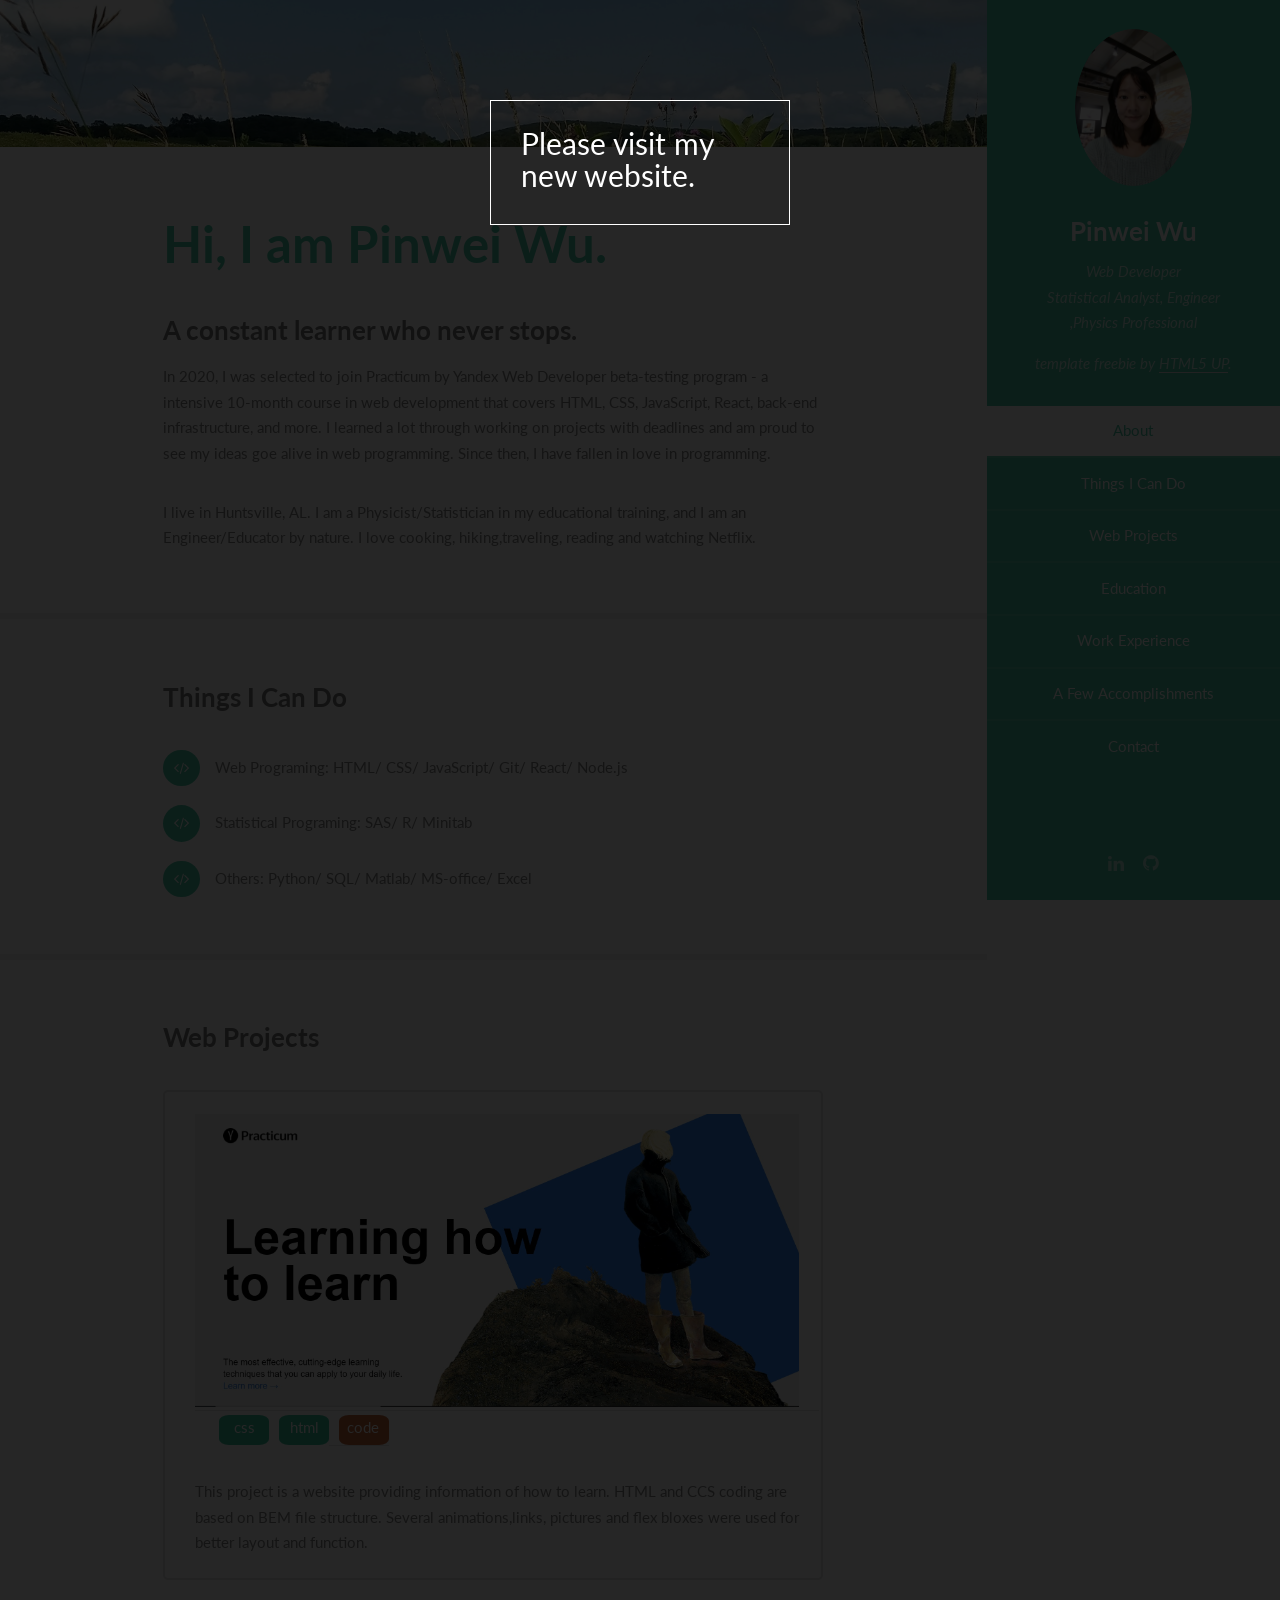
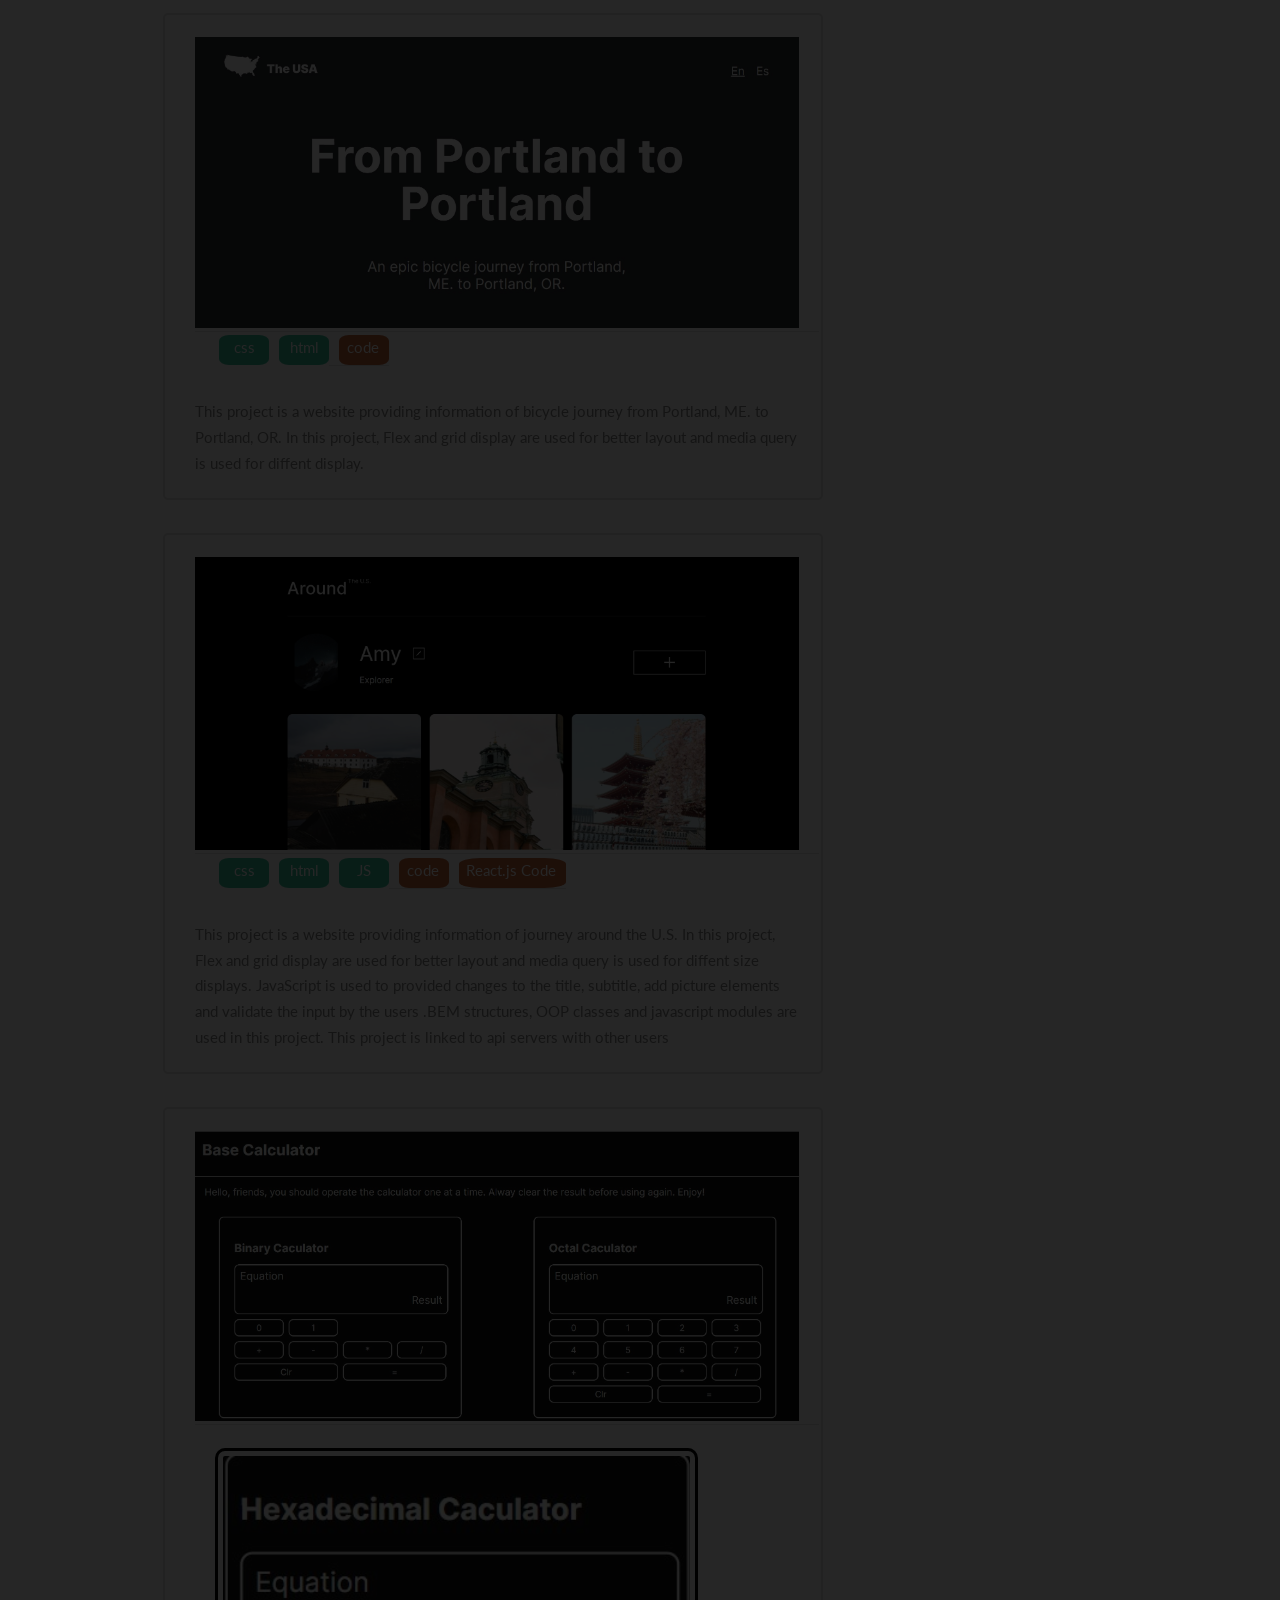
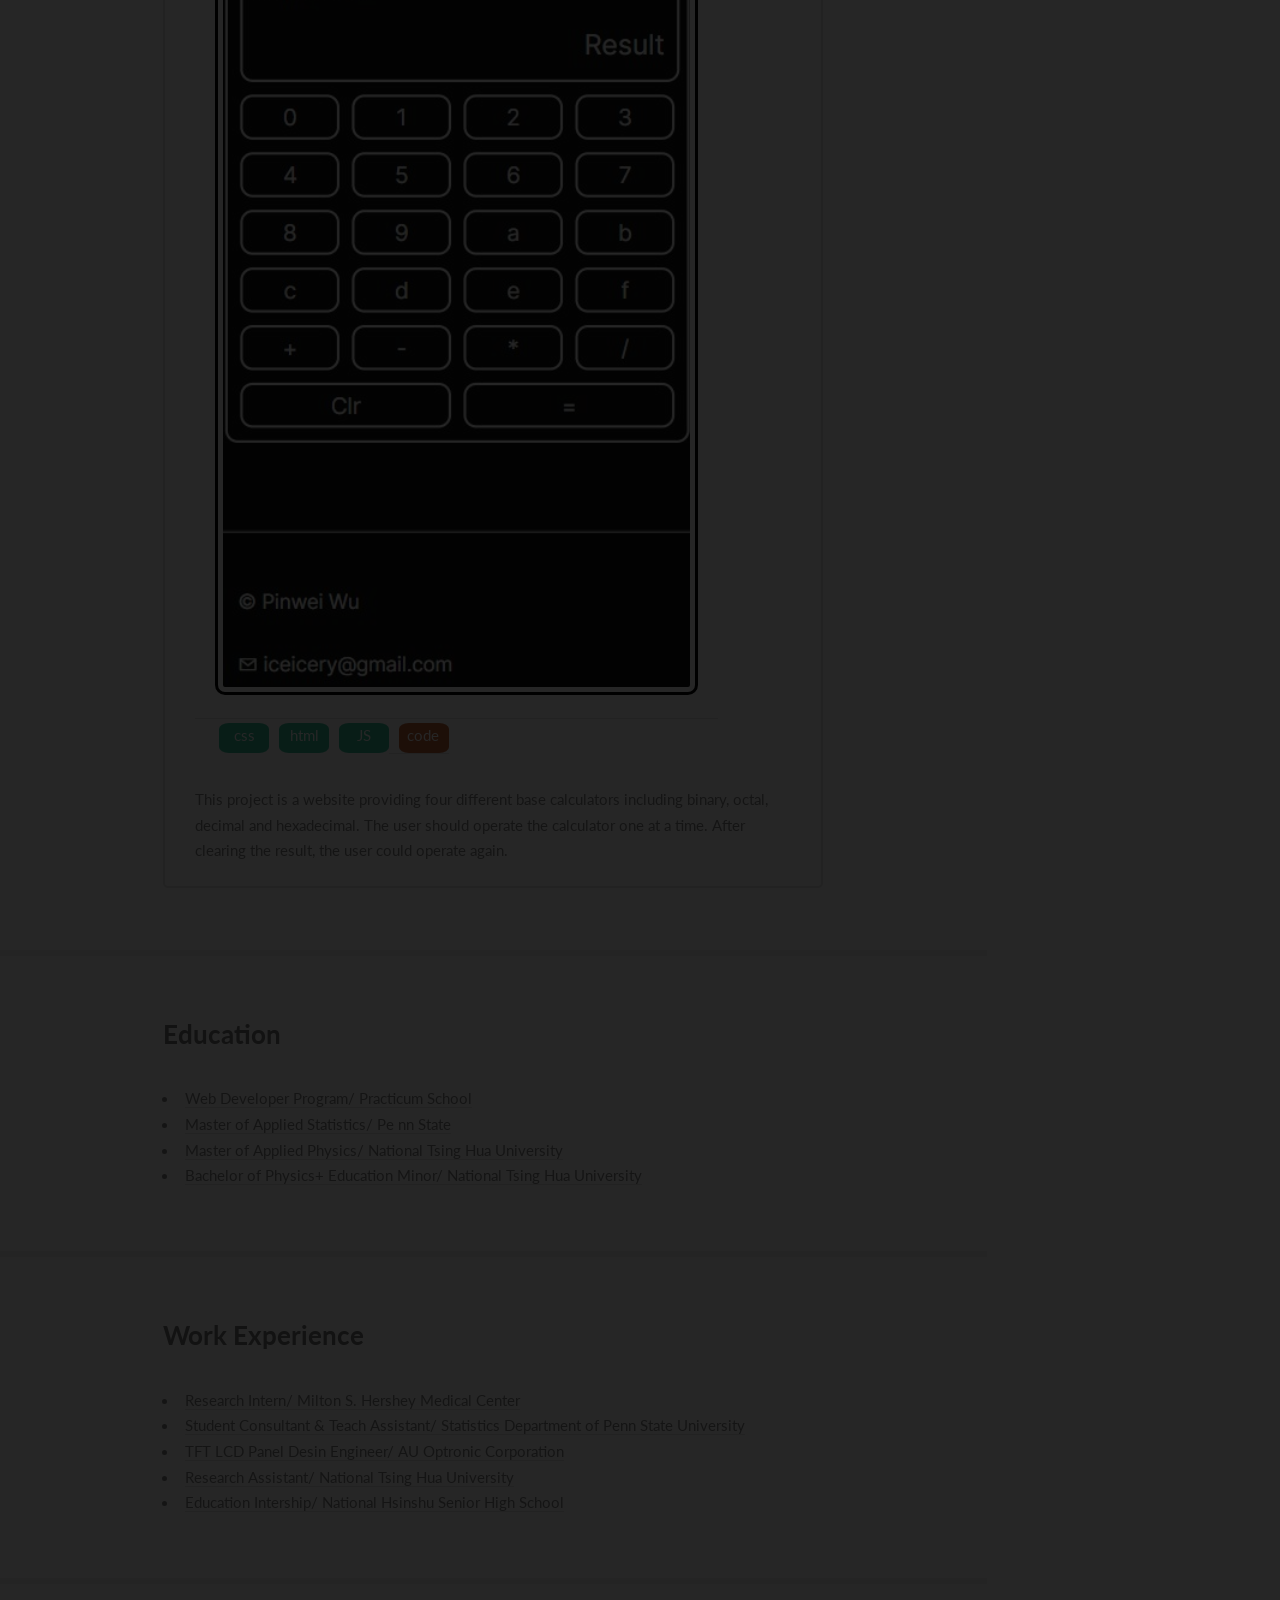
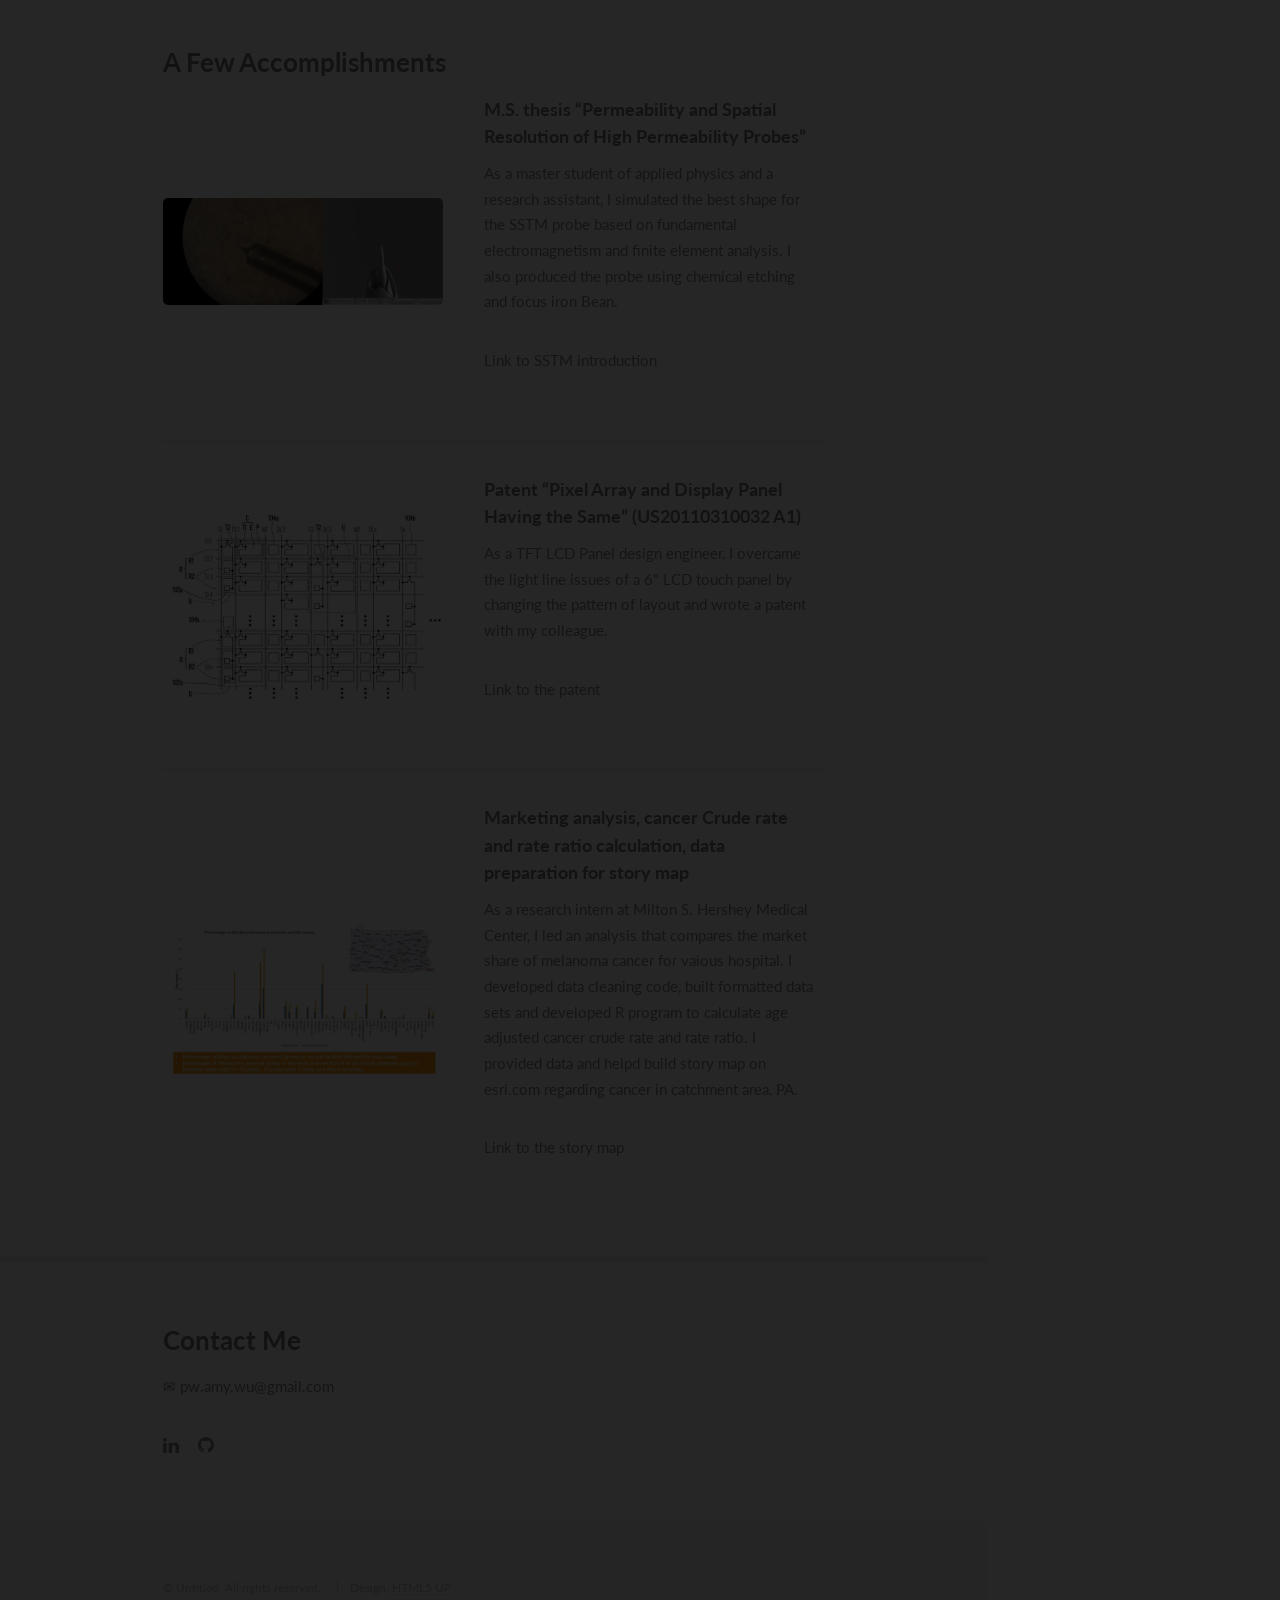
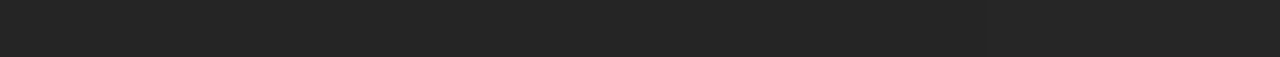
==== commit c3f5e4bd: "test" ====
--- a/index.html
+++ b/index.html
@@ -63,8 +63,8 @@
 					<p>In 2020, I was selected to join Practicum by Yandex Web Developer beta-testing program - a
 						intensive 10-month course in web development that covers HTML, CSS, JavaScript, React, back-end
 						infrastructure, and more.
-						I learned a lot through working on projects with deadlines and am proud to see my ideas goes alive
-						in web program. Since then, I fall in love in programing. </p>
+						I learned a lot through working on projects with deadlines and am proud to see my ideas goe
+						alive in web programming. Since then, I have fallen in love in programming. </p>
 					<p>I live in Huntsville, AL. I am a Physicist/Statistician in my educational training, and I am an
 						Engineer/Educator by nature. I love cooking, hiking,traveling, reading and watching Netflix.</p>
 
@@ -77,9 +77,9 @@
 					<h3>Things I Can Do</h3>
 					<p></p>
 					<ul class="feature-icons">
-						<li class="fa-code">Web Programing: HTML CSS JavaScript Git React Node.js</li>
-						<li class="fa-code">Statistical Programing: SAS R Minitab </li>
-						<li class="fa-code">Others: Python, SQL Matlab MS-office Excel</li>
+						<li class="fa-code">Web Programing: HTML/ CSS/ JavaScript/ Git/ React/ Node.js</li>
+						<li class="fa-code">Statistical Programing: SAS/ R/ Minitab </li>
+						<li class="fa-code">Others: Python/ SQL/ Matlab/ MS-office/ Excel</li>
 					</ul>
 				</div>
 			</section>
@@ -91,22 +91,78 @@
 					<ul class="review_bottom box">
 						<li><a href="https://iceicery.github.io/web_project_1/" target="_blank"><img
 									src="images/LearningHowToLearn.JPG" alt="website Img" class="web_img"></a>
-							<p>This project is a website providing information of how to learn. HTML and CCS coding are based on BEM file structure. 
-								Several animations,links, pictures and flex bloxes were used for better layout and function.</p>
-						</li>
+							<ul class="pj">
+								<li class="pj__lan">css</li>
+								<li class="pj__lan">html</li>
+								<a href="https://github.com/iceicery/web_project_1" target="_blank">
+									<li class="pj__code">code</li>
+								</a>
+							</ul>
+
+							<p>This project is a website providing information of how to learn. HTML and CCS coding are
+								based on BEM file structure.
+								Several animations,links, pictures and flex bloxes were used for better layout and
+								function.</p>
+					</ul>
+					</li>
+					<ul class="review_bottom box">
 						<li><a href="https://iceicery.github.io/web_project_3/" target="_blank"><img
 									src="images/FromPortlandToPortland.JPG" alt="website Img" class="web_img"></a>
-								<p>This project is a website providing information of bicycle journey from Portland, ME. to Portland, OR. 
-									In this project, Flex and grid display are used for better layout and media query is used for diffent display.</p>
-								</li>
+							<ul class="pj">
+								<li class="pj__lan">css</li>
+								<li class="pj__lan">html</li>
+								<a href="https://github.com/iceicery/web_project_3" target="_blank">
+									<li class="pj__code">code</li>
+								</a>
+							</ul>
+							<p>This project is a website providing information of bicycle journey from Portland, ME. to
+								Portland, OR.
+								In this project, Flex and grid display are used for better layout and media query is
+								used for diffent display.</p>
+						</li>
+					</ul>
+					<ul class="review_bottom box">
 						<li><a href="https://iceicery.github.io/web_project_4/dist/index.html" target="_blank"><img
 									src="images/AroundUs.JPG" alt="website Img" class="web_img"></a>
+							<ul class="pj">
+								<li class="pj__lan">css</li>
+								<li class="pj__lan">html</li>
+								<li class="pj__lan">JS</li>
+								<a class="link" href="https://github.com/iceicery/web_project_4" target="_blank">
+									<li class="pj__code">code</li>
+								</a>
+								<a href="https://github.com/iceicery/around-react" target="_blank">
+									<li class="pj__code">React.js Code</li>
+								</a>
+							</ul>
 							<p>This project is a website providing information of journey around the U.S. In this
 								project, Flex and grid display are used
 								for better layout and media query is used for diffent size displays. JavaScript is used
 								to provided changes to the title, subtitle,
 								add picture elements and validate the input by the users .BEM structures, OOP classes
-								and javascript modules are used in this project. This project is linked to api servers with other users</p>
+								and javascript modules are used in this project. This project is linked to api servers
+								with other users</p>
+						</li>
+					</ul>
+					<ul class="review_bottom box">
+						<li>
+							<div class="web__box">
+								<a href="https://iceicery.github.io/BaseCaculator/" target="_blank"><img
+										src="images/baseCalculator.JPG" alt="website Img" class="web_img"></a>
+								<a href="https://iceicery.github.io/BaseCaculator/" target="_blank"><img
+										src="images/baseCalculator_mobile.JPG" alt="website Img" class="web_mobil"></a>
+							</div>
+							<ul class="pj">
+								<li class="pj__lan">css</li>
+								<li class="pj__lan">html</li>
+								<li class="pj__lan">JS</li>
+								<a class="link" href="https://github.com/iceicery/BaseCaculator" target="_blank">
+									<li class="pj__code">code</li>
+								</a>
+							</ul>
+							<p>This project is a website providing four different base calculators including binary,
+								octal, decimal and hexadecimal. The user should operate the calculator one at a time.
+								After clearing the result, the user could operate again.</p>
 						</li>
 					</ul>
 				</div>
@@ -190,7 +246,7 @@
 									cleaning code, built formatted data sets and developed R program to calculate age
 									adjusted cancer crude rate and rate ratio. I provided data and helpd build story map
 									on esri.com regarding cancer in catchment area, PA.</p><a
-									href="http://redlands.pop.psu.edu/storymap/index.html?bookmark=%E2%97%8B%20PSCI">
+									href="https://psulss.maps.arcgis.com/apps/Cascade/index.html?appid=0fed8fee47cd483b963f056a774b0467">
 									<p>Link to the story map</p>
 								</a>
 							</div>
@@ -203,10 +259,20 @@
 			<section id="four">
 				<div class="container">
 					<h3>Contact Me</h3>
+					<p> &#9993; pw.amy.wu@gmail.com</p>
+					<ul class="icons">
+						<li><a href="https://www.linkedin.com/in/pinwei-wu-514713120/" class="icon fa-linkedin"><span
+									class="label">Linkedin</span></a></li>
+						<li><a href="https://github.com/iceicery" class="icon fa-github"><span
+									class="label">Github</span></a>
+						</li>
+					</ul>
+					<!--
 					<form method="post" action="https://formspree.io/pw.amy.wu@gmail.com">
 						<div class="row gtr-uniform">
 							<div class="col-6 col-12-xsmall"><input type="text" name="name" id="name"
-									placeholder="Name" /></div>
+									placeholder="Name" />
+							</div>
 							<div class="col-6 col-12-xsmall"><input type="email" name="email" id="email"
 									placeholder="Email" /></div>
 							<div class="col-12"><input type="text" name="subject" id="subject" placeholder="Subject" />
@@ -221,6 +287,7 @@
 							</div>
 						</div>
 					</form>
+				-->
 				</div>
 			</section>
 
--- a/assets/css/main.css
+++ b/assets/css/main.css
@@ -3436,6 +3436,58 @@
   list-style: none;
 }
 
+<<<<<<< HEAD
+	.web__box{
+		display: flex;
+		align-items: baseline;
+		justify-content: space-between;
+	}
+
+	.web_img{
+		width:100%;
+		margin-right: 20px;
+	}
+
+	.web_mobil{
+		width:80%;
+		padding:5px;
+		border: solid #000;
+		border-radius: 10px;
+		margin:20px;
+	}
+
+	.pj{
+		width:100%;
+		display: flex;
+		align-content: space-between;
+		list-style-type: none;
+	}
+	.pj__lan-box{
+		display: flex;
+	}
+	.pj__lan{
+		padding:0;
+		margin-left:10px;
+		height:30px;
+		width:50px;
+		text-align: center;
+		border-radius: 20%;
+		color:#fff;
+		background-color: #39c29d;
+	}
+	.pj__code{
+		margin-left:10px;
+        height:30px;
+		padding-right: 10px;
+		text-align: center;
+		border-radius: 20%;
+		color:#fff;
+		background-color: #c26439;
+	}
+
+	
+=======
 .web_img {
   width: 100%;
 }
+>>>>>>> develop
